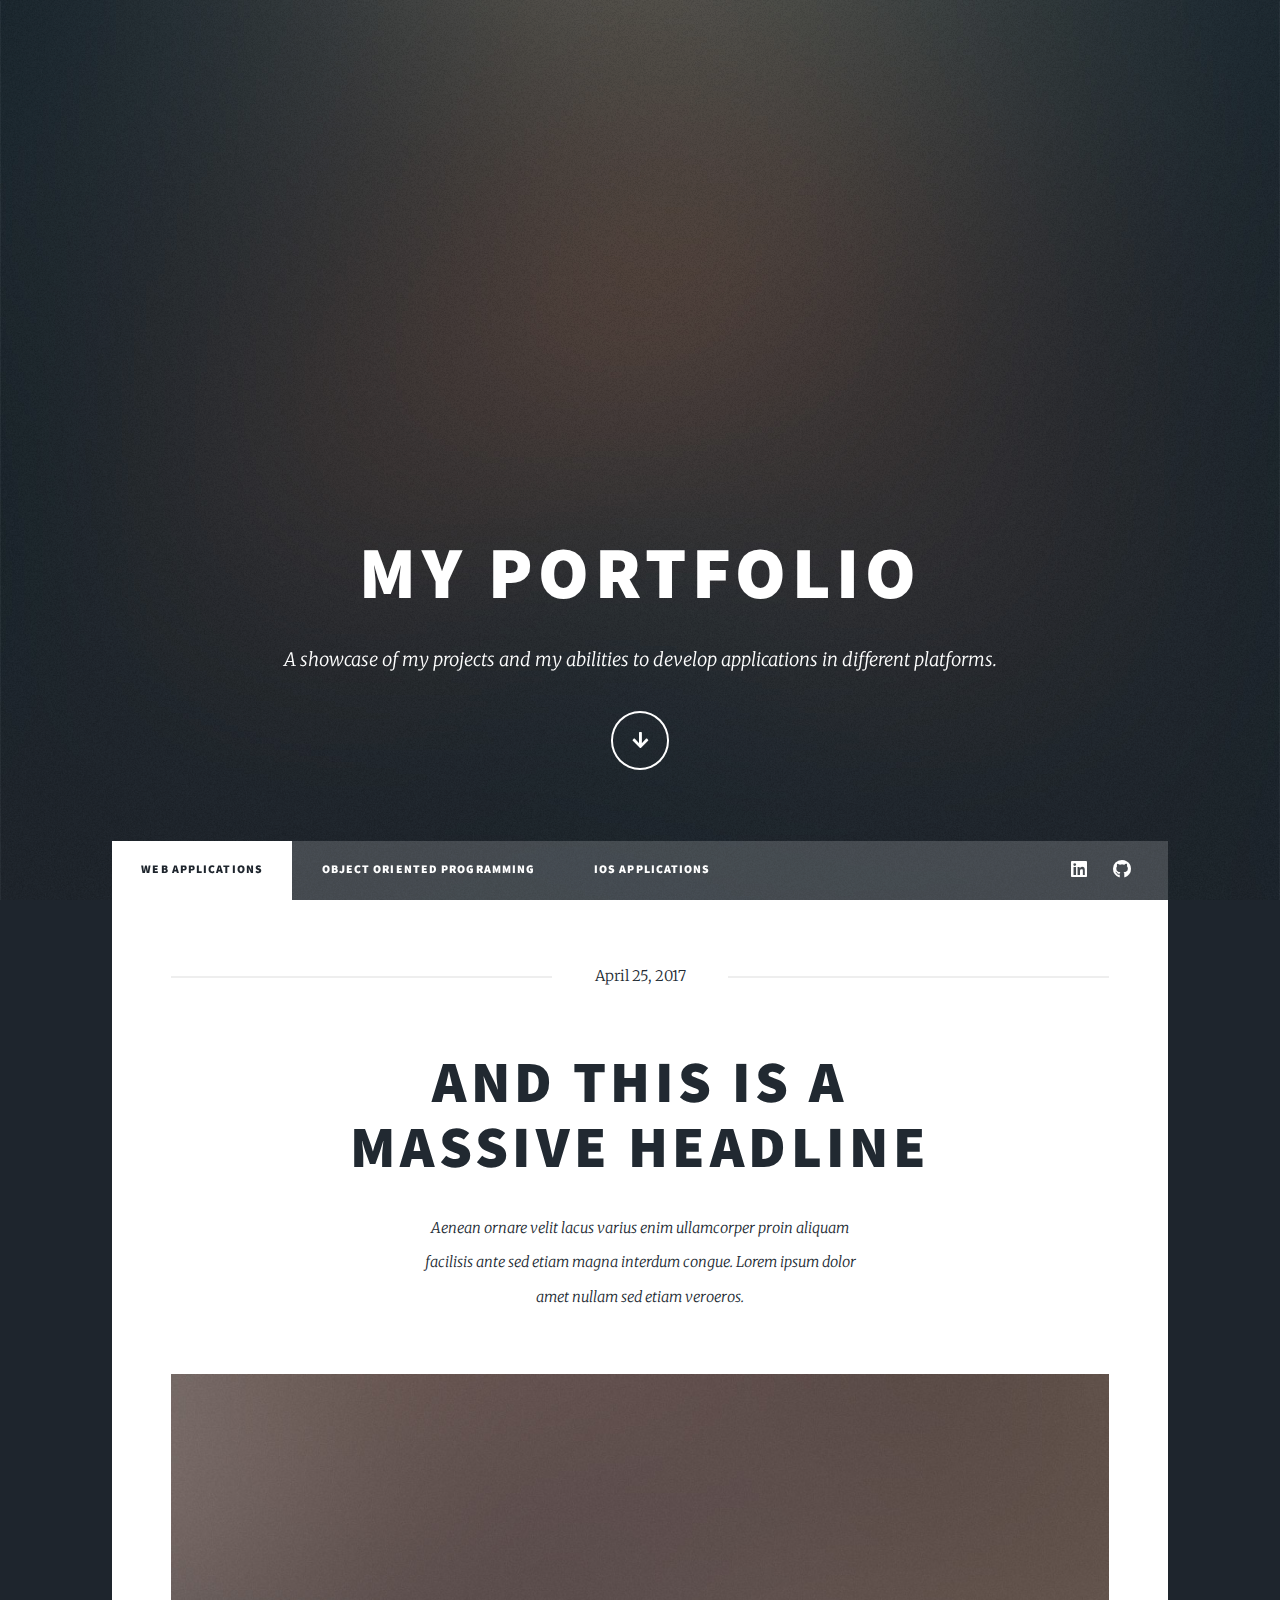
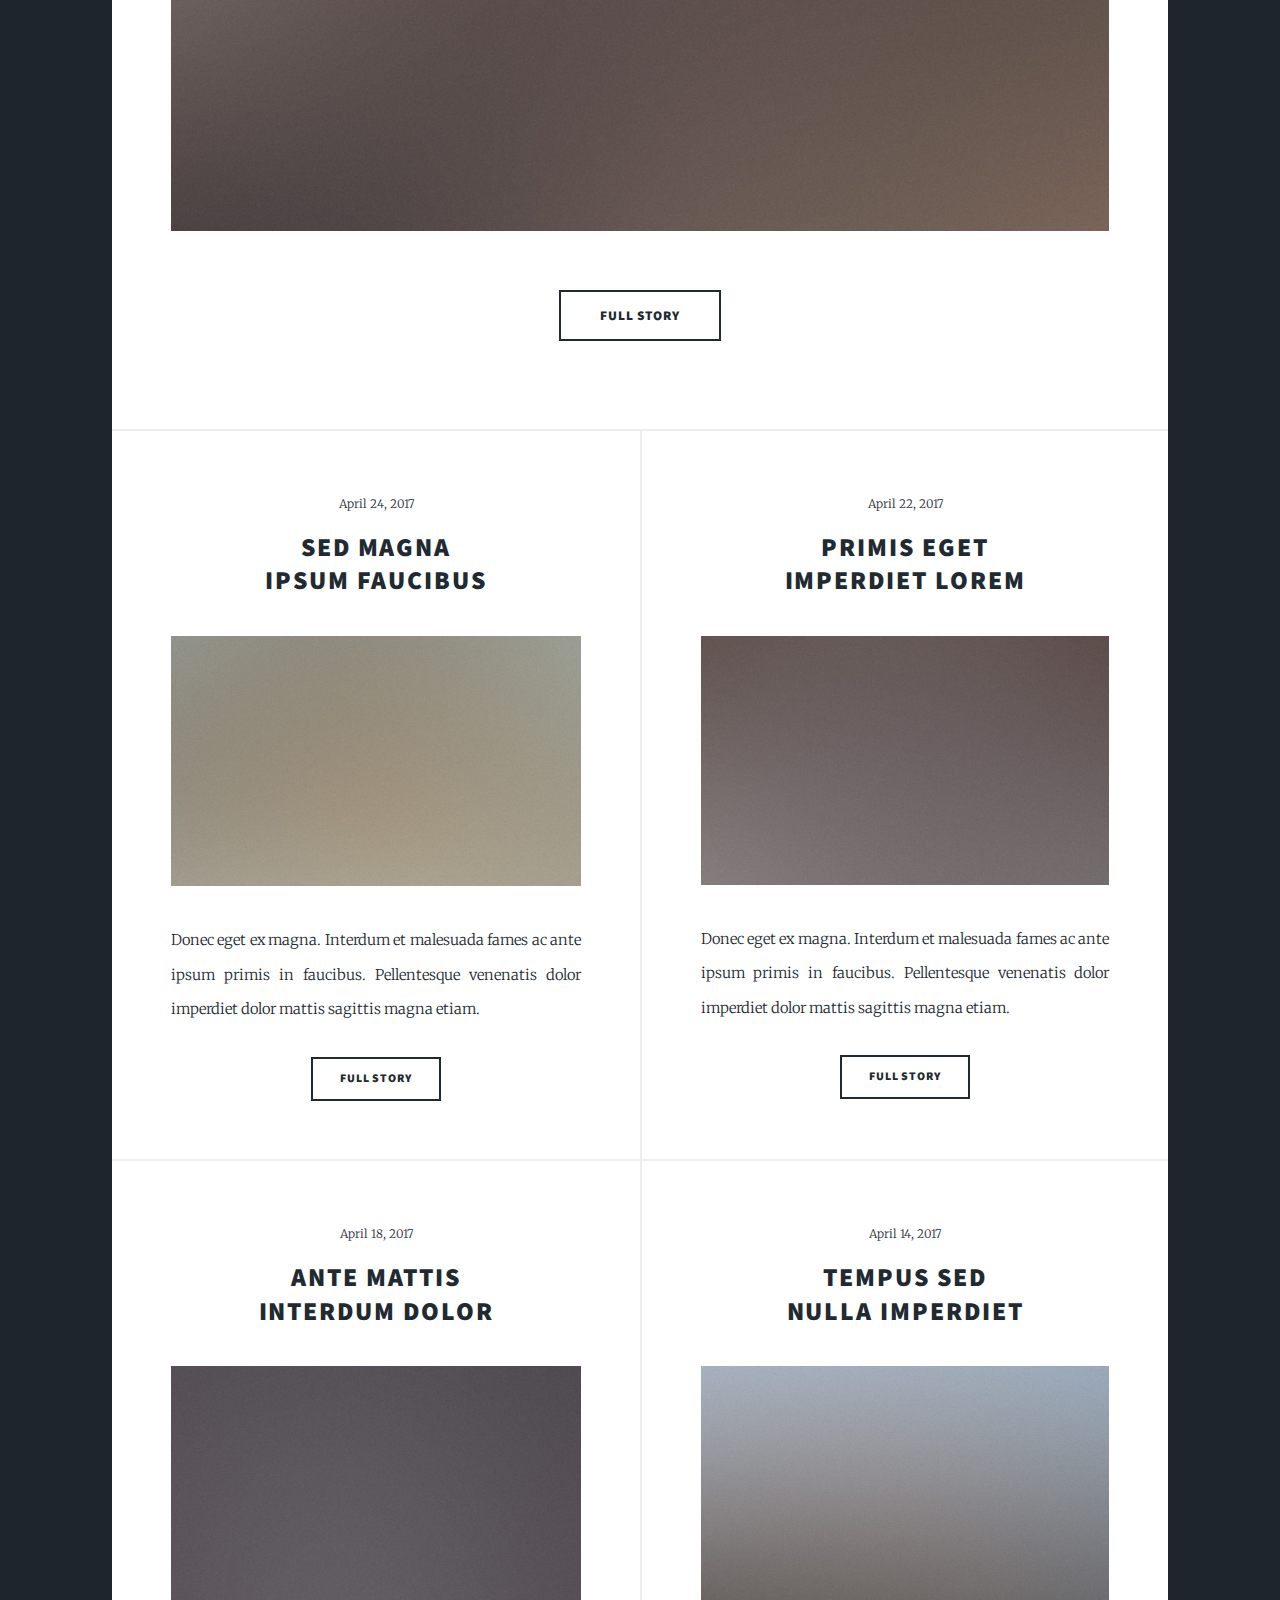
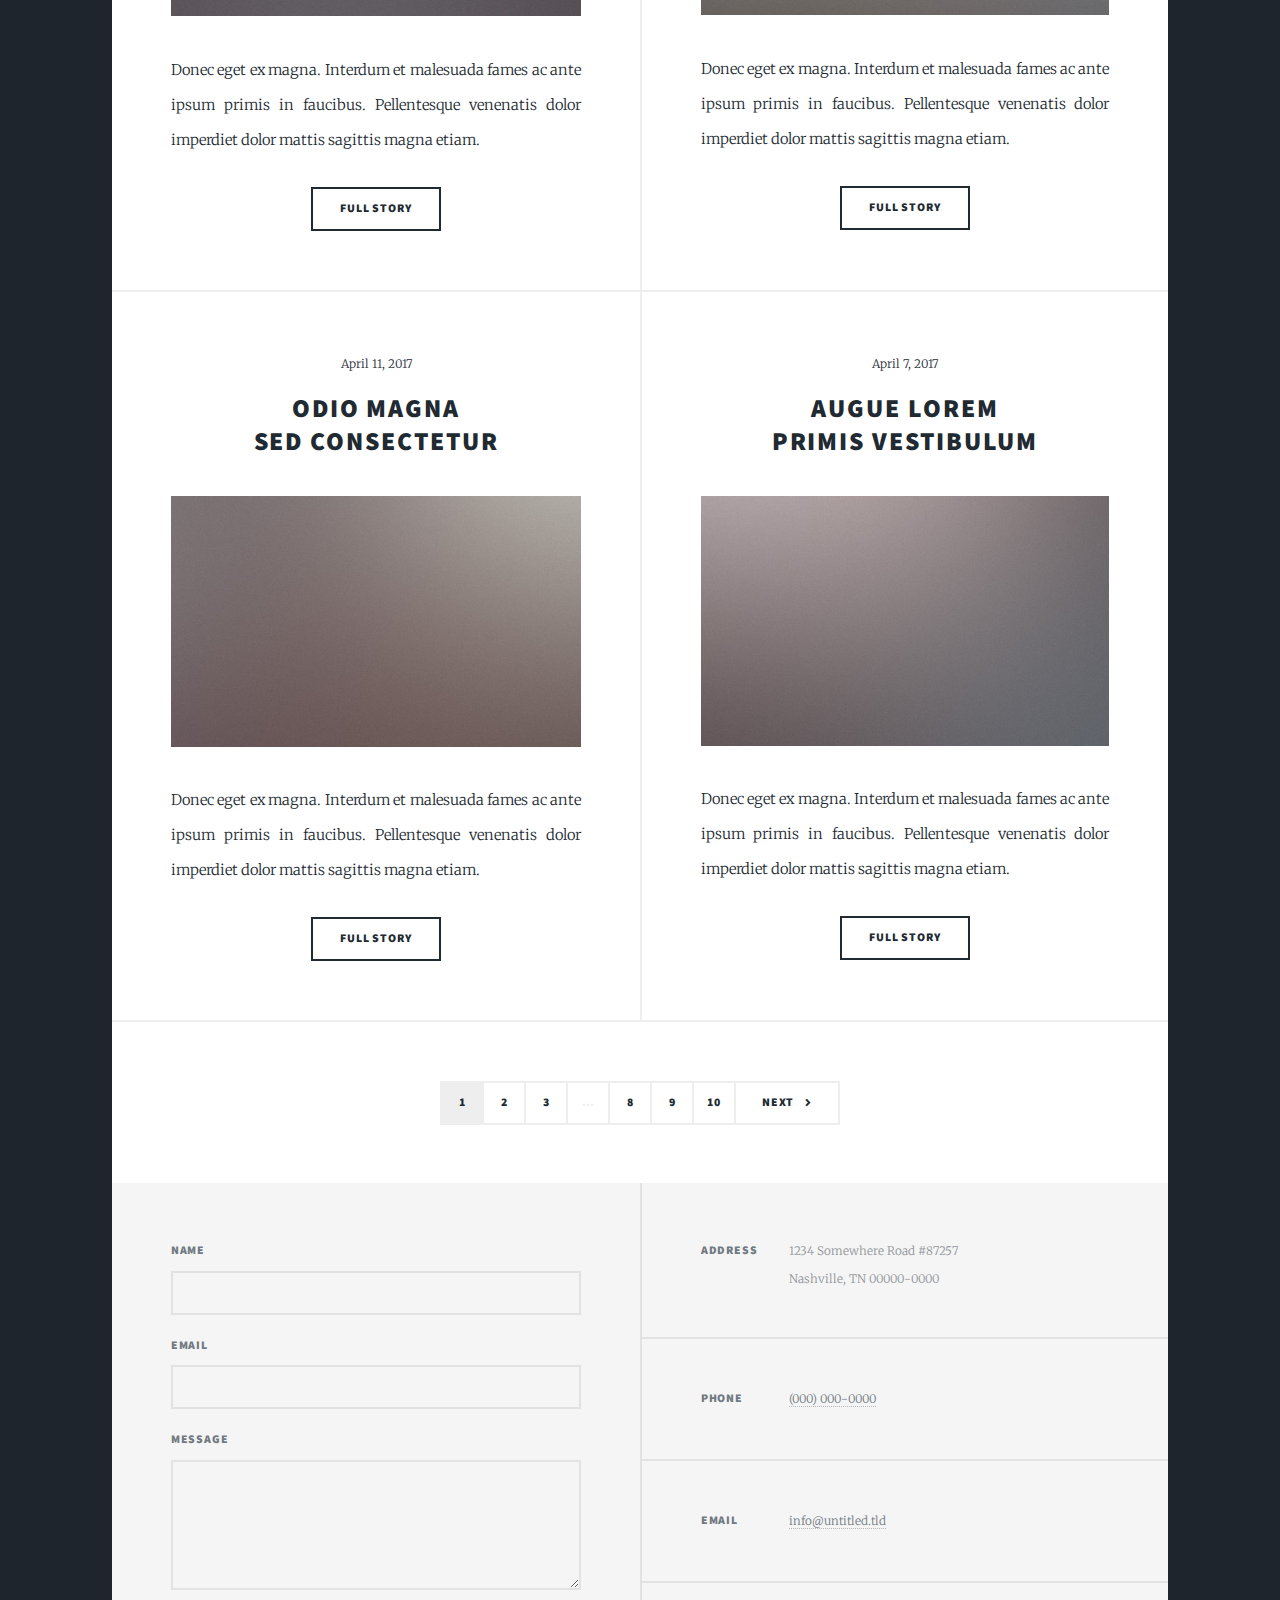
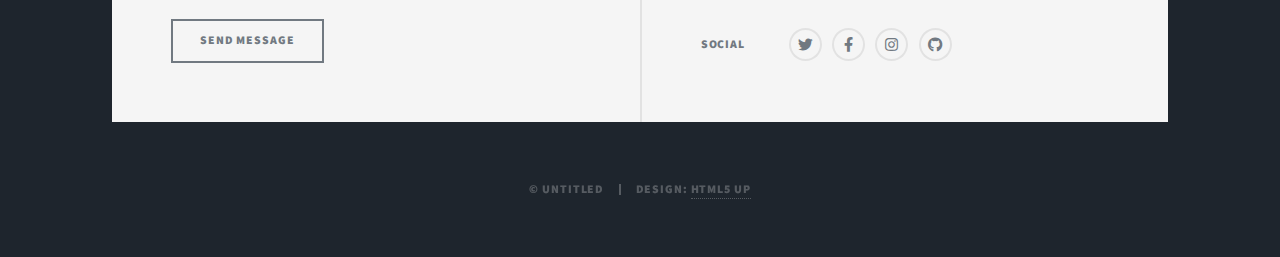
==== index.html @ e2c612bd "second commit" ====
<!DOCTYPE HTML>
<!--
	Massively by HTML5 UP
	html5up.net | @ajlkn
	Free for personal and commercial use under the CCA 3.0 license (html5up.net/license)
-->
<html>
	<head>
		<title>Aryan Khadiri</title>
		<meta charset="utf-8" />
		<meta name="viewport" content="width=device-width, initial-scale=1, user-scalable=no" />
		<link rel="stylesheet" href="assets/css/main.css" />
		<noscript><link rel="stylesheet" href="assets/css/noscript.css" /></noscript>
	</head>
	<body class="is-preload">

		<!-- Wrapper -->
			<div id="wrapper" class="fade-in">

				<!-- Intro -->
					<div id="intro">
						<h1>My Portfolio<br />
						</h1>
						<p>A showcase of my projects and my abilities to develop applications in different platforms.</p>
						<ul class="actions">
							<li><a href="#header" class="button icon solid solo fa-arrow-down scrolly">Continue</a></li>
						</ul>
					</div>

				<!-- Header -->
					<header id="header">
						<a href="index.html" class="logo">Massively</a>
					</header>

				<!-- Nav -->
					<nav id="nav">
						<ul class="links">
							<li class="active"><a href="index.html">Web Applications</a></li>
							<li><a href="generic.html">Object Oriented Programming</a></li>
							<li><a href="elements.html">IOS Applications</a></li>
						</ul>
						<ul class="icons">
							<li><a href="#" class="icon brands fa-linkedin"><span class="label">LinkedIn</span></a></li>
							<li><a href="#" class="icon brands fa-github"><span class="label">GitHub</span></a></li>
						</ul>
					</nav>

				<!-- Main -->
					<div id="main">

						<!-- Featured Post -->
							<article class="post featured">
								<header class="major">
									<span class="date">April 25, 2017</span>
									<h2><a href="#">And this is a<br />
									massive headline</a></h2>
									<p>Aenean ornare velit lacus varius enim ullamcorper proin aliquam<br />
									facilisis ante sed etiam magna interdum congue. Lorem ipsum dolor<br />
									amet nullam sed etiam veroeros.</p>
								</header>
								<a href="#" class="image main"><img src="images/pic01.jpg" alt="" /></a>
								<ul class="actions special">
									<li><a href="#" class="button large">Full Story</a></li>
								</ul>
							</article>

						<!-- Posts -->
							<section class="posts">
								<article>
									<header>
										<span class="date">April 24, 2017</span>
										<h2><a href="#">Sed magna<br />
										ipsum faucibus</a></h2>
									</header>
									<a href="#" class="image fit"><img src="images/pic02.jpg" alt="" /></a>
									<p>Donec eget ex magna. Interdum et malesuada fames ac ante ipsum primis in faucibus. Pellentesque venenatis dolor imperdiet dolor mattis sagittis magna etiam.</p>
									<ul class="actions special">
										<li><a href="#" class="button">Full Story</a></li>
									</ul>
								</article>
								<article>
									<header>
										<span class="date">April 22, 2017</span>
										<h2><a href="#">Primis eget<br />
										imperdiet lorem</a></h2>
									</header>
									<a href="#" class="image fit"><img src="images/pic03.jpg" alt="" /></a>
									<p>Donec eget ex magna. Interdum et malesuada fames ac ante ipsum primis in faucibus. Pellentesque venenatis dolor imperdiet dolor mattis sagittis magna etiam.</p>
									<ul class="actions special">
										<li><a href="#" class="button">Full Story</a></li>
									</ul>
								</article>
								<article>
									<header>
										<span class="date">April 18, 2017</span>
										<h2><a href="#">Ante mattis<br />
										interdum dolor</a></h2>
									</header>
									<a href="#" class="image fit"><img src="images/pic04.jpg" alt="" /></a>
									<p>Donec eget ex magna. Interdum et malesuada fames ac ante ipsum primis in faucibus. Pellentesque venenatis dolor imperdiet dolor mattis sagittis magna etiam.</p>
									<ul class="actions special">
										<li><a href="#" class="button">Full Story</a></li>
									</ul>
								</article>
								<article>
									<header>
										<span class="date">April 14, 2017</span>
										<h2><a href="#">Tempus sed<br />
										nulla imperdiet</a></h2>
									</header>
									<a href="#" class="image fit"><img src="images/pic05.jpg" alt="" /></a>
									<p>Donec eget ex magna. Interdum et malesuada fames ac ante ipsum primis in faucibus. Pellentesque venenatis dolor imperdiet dolor mattis sagittis magna etiam.</p>
									<ul class="actions special">
										<li><a href="#" class="button">Full Story</a></li>
									</ul>
								</article>
								<article>
									<header>
										<span class="date">April 11, 2017</span>
										<h2><a href="#">Odio magna<br />
										sed consectetur</a></h2>
									</header>
									<a href="#" class="image fit"><img src="images/pic06.jpg" alt="" /></a>
									<p>Donec eget ex magna. Interdum et malesuada fames ac ante ipsum primis in faucibus. Pellentesque venenatis dolor imperdiet dolor mattis sagittis magna etiam.</p>
									<ul class="actions special">
										<li><a href="#" class="button">Full Story</a></li>
									</ul>
								</article>
								<article>
									<header>
										<span class="date">April 7, 2017</span>
										<h2><a href="#">Augue lorem<br />
										primis vestibulum</a></h2>
									</header>
									<a href="#" class="image fit"><img src="images/pic07.jpg" alt="" /></a>
									<p>Donec eget ex magna. Interdum et malesuada fames ac ante ipsum primis in faucibus. Pellentesque venenatis dolor imperdiet dolor mattis sagittis magna etiam.</p>
									<ul class="actions special">
										<li><a href="#" class="button">Full Story</a></li>
									</ul>
								</article>
							</section>

						<!-- Footer -->
							<footer>
								<div class="pagination">
									<!--<a href="#" class="previous">Prev</a>-->
									<a href="#" class="page active">1</a>
									<a href="#" class="page">2</a>
									<a href="#" class="page">3</a>
									<span class="extra">&hellip;</span>
									<a href="#" class="page">8</a>
									<a href="#" class="page">9</a>
									<a href="#" class="page">10</a>
									<a href="#" class="next">Next</a>
								</div>
							</footer>

					</div>

				<!-- Footer -->
					<footer id="footer">
						<section>
							<form method="post" action="#">
								<div class="fields">
									<div class="field">
										<label for="name">Name</label>
										<input type="text" name="name" id="name" />
									</div>
									<div class="field">
										<label for="email">Email</label>
										<input type="text" name="email" id="email" />
									</div>
									<div class="field">
										<label for="message">Message</label>
										<textarea name="message" id="message" rows="3"></textarea>
									</div>
								</div>
								<ul class="actions">
									<li><input type="submit" value="Send Message" /></li>
								</ul>
							</form>
						</section>
						<section class="split contact">
							<section class="alt">
								<h3>Address</h3>
								<p>1234 Somewhere Road #87257<br />
								Nashville, TN 00000-0000</p>
							</section>
							<section>
								<h3>Phone</h3>
								<p><a href="#">(000) 000-0000</a></p>
							</section>
							<section>
								<h3>Email</h3>
								<p><a href="#">info@untitled.tld</a></p>
							</section>
							<section>
								<h3>Social</h3>
								<ul class="icons alt">
									<li><a href="#" class="icon brands alt fa-twitter"><span class="label">Twitter</span></a></li>
									<li><a href="#" class="icon brands alt fa-facebook-f"><span class="label">Facebook</span></a></li>
									<li><a href="#" class="icon brands alt fa-instagram"><span class="label">Instagram</span></a></li>
									<li><a href="#" class="icon brands alt fa-github"><span class="label">GitHub</span></a></li>
								</ul>
							</section>
						</section>
					</footer>

				<!-- Copyright -->
					<div id="copyright">
						<ul><li>&copy; Untitled</li><li>Design: <a href="https://html5up.net">HTML5 UP</a></li></ul>
					</div>

			</div>

		<!-- Scripts -->
			<script src="assets/js/jquery.min.js"></script>
			<script src="assets/js/jquery.scrollex.min.js"></script>
			<script src="assets/js/jquery.scrolly.min.js"></script>
			<script src="assets/js/browser.min.js"></script>
			<script src="assets/js/breakpoints.min.js"></script>
			<script src="assets/js/util.js"></script>
			<script src="assets/js/main.js"></script>

	</body>
</html>
---- assets/css/main.css ----
@import url(fontawesome-all.min.css);
@import url("https://fonts.googleapis.com/css?family=Merriweather:300,700,300italic,700italic|Source+Sans+Pro:900");

/*
	Massively by HTML5 UP
	html5up.net | @ajlkn
	Free for personal and commercial use under the CCA 3.0 license (html5up.net/license)
*/

html, body, div, span, applet, object,
iframe, h1, h2, h3, h4, h5, h6, p, blockquote,
pre, a, abbr, acronym, address, big, cite,
code, del, dfn, em, img, ins, kbd, q, s, samp,
small, strike, strong, sub, sup, tt, var, b,
u, i, center, dl, dt, dd, ol, ul, li, fieldset,
form, label, legend, table, caption, tbody,
tfoot, thead, tr, th, td, article, aside,
canvas, details, embed, figure, figcaption,
footer, header, hgroup, menu, nav, output, ruby,
section, summary, time, mark, audio, video {
	margin: 0;
	padding: 0;
	border: 0;
	font-size: 100%;
	font: inherit;
	vertical-align: baseline;}

article, aside, details, figcaption, figure,
footer, header, hgroup, menu, nav, section {
	display: block;}

body {
	line-height: 1;
}

ol, ul {
	list-style: none;
}

blockquote, q {
	quotes: none;
}

	blockquote:before, blockquote:after, q:before, q:after {
		content: '';
		content: none;
	}

table {
	border-collapse: collapse;
	border-spacing: 0;
}

body {
	-webkit-text-size-adjust: none;
}

mark {
	background-color: transparent;
	color: inherit;
}

input::-moz-focus-inner {
	border: 0;
	padding: 0;
}

input, select, textarea {
	-moz-appearance: none;
	-webkit-appearance: none;
	-ms-appearance: none;
	appearance: none;
}

/* Basic */

	@-ms-viewport {
		width: device-width;
	}

	body {
		-ms-overflow-style: scrollbar;
	}

	@media screen and (max-width: 480px) {

		html, body {
			min-width: 320px;
		}

	}

	html {
		box-sizing: border-box;
	}

	*, *:before, *:after {
		box-sizing: inherit;
	}

	body {
		background-color: #1e252d;
	}

		body.is-preload *, body.is-preload *:before, body.is-preload *:after {
			-moz-animation: none !important;
			-webkit-animation: none !important;
			-ms-animation: none !important;
			animation: none !important;
			-moz-transition: none !important;
			-webkit-transition: none !important;
			-ms-transition: none !important;
			transition: none !important;
		}

/* Type */

	html {
		font-size: 16pt;
	}

		@media screen and (max-width: 1680px) {

			html {
				font-size: 12pt;
			}

		}

		@media screen and (max-width: 1280px) {

			html {
				font-size: 11pt;
			}

		}

		@media screen and (max-width: 360px) {

			html {
				font-size: 10pt;
			}

		}

	body {
		color: #212931;
	}

	body, input, select, textarea {
		font-family: "Merriweather", Georgia, serif;
		font-weight: 300;
		font-size: 1rem;
		line-height: 2.375;
	}

	a {
		-moz-transition: color 0.2s ease-in-out, background-color 0.2s ease-in-out, border-color 0.2s ease-in-out, box-shadow 0.2s ease-in-out;
		-webkit-transition: color 0.2s ease-in-out, background-color 0.2s ease-in-out, border-color 0.2s ease-in-out, box-shadow 0.2s ease-in-out;
		-ms-transition: color 0.2s ease-in-out, background-color 0.2s ease-in-out, border-color 0.2s ease-in-out, box-shadow 0.2s ease-in-out;
		transition: color 0.2s ease-in-out, background-color 0.2s ease-in-out, border-color 0.2s ease-in-out, box-shadow 0.2s ease-in-out;
		border-bottom: dotted 1px;
		text-decoration: none;
	}

		a:hover {
			border-bottom-color: transparent;
		}

	strong, b {
		font-weight: 600;
	}

	em, i {
		font-style: italic;
	}

	p {
		text-align: justify;
		margin: 0 0 2rem 0;
	}

	h1, h2, h3, h4, h5, h6 {
		font-family: "Source Sans Pro", Helvetica, sans-serif;
		font-weight: 900;
		line-height: 1.5;
		letter-spacing: 0.075em;
		text-transform: uppercase;
		margin: 0 0 1rem 0;
	}

		h1 a, h2 a, h3 a, h4 a, h5 a, h6 a {
			border-bottom: 0;
			color: inherit;
			text-decoration: none;
		}

	h1 {
		font-size: 4rem;
		line-height: 1.1;
		margin: 0 0 2rem 0;
	}

	h2 {
		font-size: 1.75rem;
		line-height: 1.3;
		margin: 0 0 1.5rem 0;
	}

	h3 {
		font-size: 1.25rem;
		margin: 0 0 1.5rem 0;
	}

	h4 {
		font-size: 1rem;
	}

	h5 {
		font-size: 0.9rem;
	}

	h6 {
		font-size: 0.8rem;
	}

	sub {
		font-size: 0.8rem;
		position: relative;
		top: 0.5rem;
	}

	sup {
		font-size: 0.8rem;
		position: relative;
		top: -0.5rem;
	}

	blockquote {
		border-left: solid 4px;
		font-style: italic;
		margin: 0 0 2rem 0;
		padding: 0.5rem 0 0.5rem 2rem;
	}

	code {
		border: solid 2px;
		font-family: "Courier New", monospace;
		font-size: 0.9rem;
		margin: 0 0.25rem;
		padding: 0.25rem 0.65rem;
	}

	pre {
		-webkit-overflow-scrolling: touch;
		font-family: "Courier New", monospace;
		font-size: 0.9rem;
		margin: 0 0 2rem 0;
	}

		pre code {
			display: block;
			line-height: 1.75;
			padding: 1rem 1.5rem;
			overflow-x: auto;
		}

	hr {
		border: 0;
		border-bottom: solid 2px;
		margin: 3rem 0;
	}

		hr.major {
			margin: 5rem 0;
		}

	.align-left {
		text-align: left;
	}

	.align-center {
		text-align: center;
	}

	.align-right {
		text-align: right;
	}

	input, select, textarea {
		color: #212931;
	}

	a {
		color: #212931;
		border-bottom-color: rgba(33, 41, 49, 0.5);
	}

		a:hover {
			border-bottom-color: transparent;
			color: #18bfef !important;
		}

	strong, b {
		color: #212931;
	}

	h1, h2, h3, h4, h5, h6 {
		color: #212931;
	}

	blockquote {
		border-left-color: #eeeeee;
	}

	code {
		background: rgba(220, 220, 220, 0.25);
		border-color: #eeeeee;
	}

	hr {
		border-bottom-color: #eeeeee;
	}

/* Row */

	.row {
		display: flex;
		flex-wrap: wrap;
		box-sizing: border-box;
		align-items: stretch;
	}

		.row > * {
			box-sizing: border-box;
		}

		.row.gtr-uniform > * > :last-child {
			margin-bottom: 0;
		}

		.row.aln-left {
			justify-content: flex-start;
		}

		.row.aln-center {
			justify-content: center;
		}

		.row.aln-right {
			justify-content: flex-end;
		}

		.row.aln-top {
			align-items: flex-start;
		}

		.row.aln-middle {
			align-items: center;
		}

		.row.aln-bottom {
			align-items: flex-end;
		}

		.row > .imp {
			order: -1;
		}

		.row > .col-1 {
			width: 8.33333%;
		}

		.row > .off-1 {
			margin-left: 8.33333%;
		}

		.row > .col-2 {
			width: 16.66667%;
		}

		.row > .off-2 {
			margin-left: 16.66667%;
		}

		.row > .col-3 {
			width: 25%;
		}

		.row > .off-3 {
			margin-left: 25%;
		}

		.row > .col-4 {
			width: 33.33333%;
		}

		.row > .off-4 {
			margin-left: 33.33333%;
		}

		.row > .col-5 {
			width: 41.66667%;
		}

		.row > .off-5 {
			margin-left: 41.66667%;
		}

		.row > .col-6 {
			width: 50%;
		}

		.row > .off-6 {
			margin-left: 50%;
		}

		.row > .col-7 {
			width: 58.33333%;
		}

		.row > .off-7 {
			margin-left: 58.33333%;
		}

		.row > .col-8 {
			width: 66.66667%;
		}

		.row > .off-8 {
			margin-left: 66.66667%;
		}

		.row > .col-9 {
			width: 75%;
		}

		.row > .off-9 {
			margin-left: 75%;
		}

		.row > .col-10 {
			width: 83.33333%;
		}

		.row > .off-10 {
			margin-left: 83.33333%;
		}

		.row > .col-11 {
			width: 91.66667%;
		}

		.row > .off-11 {
			margin-left: 91.66667%;
		}

		.row > .col-12 {
			width: 100%;
		}

		.row > .off-12 {
			margin-left: 100%;
		}

		.row.gtr-0 {
			margin-top: 0;
			margin-left: 0rem;
		}

			.row.gtr-0 > * {
				padding: 0 0 0 0rem;
			}

			.row.gtr-0.gtr-uniform {
				margin-top: 0rem;
			}

				.row.gtr-0.gtr-uniform > * {
					padding-top: 0rem;
				}

		.row.gtr-25 {
			margin-top: 0;
			margin-left: -0.375rem;
		}

			.row.gtr-25 > * {
				padding: 0 0 0 0.375rem;
			}

			.row.gtr-25.gtr-uniform {
				margin-top: -0.375rem;
			}

				.row.gtr-25.gtr-uniform > * {
					padding-top: 0.375rem;
				}

		.row.gtr-50 {
			margin-top: 0;
			margin-left: -0.75rem;
		}

			.row.gtr-50 > * {
				padding: 0 0 0 0.75rem;
			}

			.row.gtr-50.gtr-uniform {
				margin-top: -0.75rem;
			}

				.row.gtr-50.gtr-uniform > * {
					padding-top: 0.75rem;
				}

		.row {
			margin-top: 0;
			margin-left: -1.5rem;
		}

			.row > * {
				padding: 0 0 0 1.5rem;
			}

			.row.gtr-uniform {
				margin-top: -1.5rem;
			}

				.row.gtr-uniform > * {
					padding-top: 1.5rem;
				}

		.row.gtr-150 {
			margin-top: 0;
			margin-left: -2.25rem;
		}

			.row.gtr-150 > * {
				padding: 0 0 0 2.25rem;
			}

			.row.gtr-150.gtr-uniform {
				margin-top: -2.25rem;
			}

				.row.gtr-150.gtr-uniform > * {
					padding-top: 2.25rem;
				}

		.row.gtr-200 {
			margin-top: 0;
			margin-left: -3rem;
		}

			.row.gtr-200 > * {
				padding: 0 0 0 3rem;
			}

			.row.gtr-200.gtr-uniform {
				margin-top: -3rem;
			}

				.row.gtr-200.gtr-uniform > * {
					padding-top: 3rem;
				}

		@media screen and (max-width: 1680px) {

			.row {
				display: flex;
				flex-wrap: wrap;
				box-sizing: border-box;
				align-items: stretch;
			}

				.row > * {
					box-sizing: border-box;
				}

				.row.gtr-uniform > * > :last-child {
					margin-bottom: 0;
				}

				.row.aln-left {
					justify-content: flex-start;
				}

				.row.aln-center {
					justify-content: center;
				}

				.row.aln-right {
					justify-content: flex-end;
				}

				.row.aln-top {
					align-items: flex-start;
				}

				.row.aln-middle {
					align-items: center;
				}

				.row.aln-bottom {
					align-items: flex-end;
				}

				.row > .imp-xlarge {
					order: -1;
				}

				.row > .col-1-xlarge {
					width: 8.33333%;
				}

				.row > .off-1-xlarge {
					margin-left: 8.33333%;
				}

				.row > .col-2-xlarge {
					width: 16.66667%;
				}

				.row > .off-2-xlarge {
					margin-left: 16.66667%;
				}

				.row > .col-3-xlarge {
					width: 25%;
				}

				.row > .off-3-xlarge {
					margin-left: 25%;
				}

				.row > .col-4-xlarge {
					width: 33.33333%;
				}

				.row > .off-4-xlarge {
					margin-left: 33.33333%;
				}

				.row > .col-5-xlarge {
					width: 41.66667%;
				}

				.row > .off-5-xlarge {
					margin-left: 41.66667%;
				}

				.row > .col-6-xlarge {
					width: 50%;
				}

				.row > .off-6-xlarge {
					margin-left: 50%;
				}

				.row > .col-7-xlarge {
					width: 58.33333%;
				}

				.row > .off-7-xlarge {
					margin-left: 58.33333%;
				}

				.row > .col-8-xlarge {
					width: 66.66667%;
				}

				.row > .off-8-xlarge {
					margin-left: 66.66667%;
				}

				.row > .col-9-xlarge {
					width: 75%;
				}

				.row > .off-9-xlarge {
					margin-left: 75%;
				}

				.row > .col-10-xlarge {
					width: 83.33333%;
				}

				.row > .off-10-xlarge {
					margin-left: 83.33333%;
				}

				.row > .col-11-xlarge {
					width: 91.66667%;
				}

				.row > .off-11-xlarge {
					margin-left: 91.66667%;
				}

				.row > .col-12-xlarge {
					width: 100%;
				}

				.row > .off-12-xlarge {
					margin-left: 100%;
				}

				.row.gtr-0 {
					margin-top: 0;
					margin-left: 0rem;
				}

					.row.gtr-0 > * {
						padding: 0 0 0 0rem;
					}

					.row.gtr-0.gtr-uniform {
						margin-top: 0rem;
					}

						.row.gtr-0.gtr-uniform > * {
							padding-top: 0rem;
						}

				.row.gtr-25 {
					margin-top: 0;
					margin-left: -0.375rem;
				}

					.row.gtr-25 > * {
						padding: 0 0 0 0.375rem;
					}

					.row.gtr-25.gtr-uniform {
						margin-top: -0.375rem;
					}

						.row.gtr-25.gtr-uniform > * {
							padding-top: 0.375rem;
						}

				.row.gtr-50 {
					margin-top: 0;
					margin-left: -0.75rem;
				}

					.row.gtr-50 > * {
						padding: 0 0 0 0.75rem;
					}

					.row.gtr-50.gtr-uniform {
						margin-top: -0.75rem;
					}

						.row.gtr-50.gtr-uniform > * {
							padding-top: 0.75rem;
						}

				.row {
					margin-top: 0;
					margin-left: -1.5rem;
				}

					.row > * {
						padding: 0 0 0 1.5rem;
					}

					.row.gtr-uniform {
						margin-top: -1.5rem;
					}

						.row.gtr-uniform > * {
							padding-top: 1.5rem;
						}

				.row.gtr-150 {
					margin-top: 0;
					margin-left: -2.25rem;
				}

					.row.gtr-150 > * {
						padding: 0 0 0 2.25rem;
					}

					.row.gtr-150.gtr-uniform {
						margin-top: -2.25rem;
					}

						.row.gtr-150.gtr-uniform > * {
							padding-top: 2.25rem;
						}

				.row.gtr-200 {
					margin-top: 0;
					margin-left: -3rem;
				}

					.row.gtr-200 > * {
						padding: 0 0 0 3rem;
					}

					.row.gtr-200.gtr-uniform {
						margin-top: -3rem;
					}

						.row.gtr-200.gtr-uniform > * {
							padding-top: 3rem;
						}

		}

		@media screen and (max-width: 1280px) {

			.row {
				display: flex;
				flex-wrap: wrap;
				box-sizing: border-box;
				align-items: stretch;
			}

				.row > * {
					box-sizing: border-box;
				}

				.row.gtr-uniform > * > :last-child {
					margin-bottom: 0;
				}

				.row.aln-left {
					justify-content: flex-start;
				}

				.row.aln-center {
					justify-content: center;
				}

				.row.aln-right {
					justify-content: flex-end;
				}

				.row.aln-top {
					align-items: flex-start;
				}

				.row.aln-middle {
					align-items: center;
				}

				.row.aln-bottom {
					align-items: flex-end;
				}

				.row > .imp-large {
					order: -1;
				}

				.row > .col-1-large {
					width: 8.33333%;
				}

				.row > .off-1-large {
					margin-left: 8.33333%;
				}

				.row > .col-2-large {
					width: 16.66667%;
				}

				.row > .off-2-large {
					margin-left: 16.66667%;
				}

				.row > .col-3-large {
					width: 25%;
				}

				.row > .off-3-large {
					margin-left: 25%;
				}

				.row > .col-4-large {
					width: 33.33333%;
				}

				.row > .off-4-large {
					margin-left: 33.33333%;
				}

				.row > .col-5-large {
					width: 41.66667%;
				}

				.row > .off-5-large {
					margin-left: 41.66667%;
				}

				.row > .col-6-large {
					width: 50%;
				}

				.row > .off-6-large {
					margin-left: 50%;
				}

				.row > .col-7-large {
					width: 58.33333%;
				}

				.row > .off-7-large {
					margin-left: 58.33333%;
				}

				.row > .col-8-large {
					width: 66.66667%;
				}

				.row > .off-8-large {
					margin-left: 66.66667%;
				}

				.row > .col-9-large {
					width: 75%;
				}

				.row > .off-9-large {
					margin-left: 75%;
				}

				.row > .col-10-large {
					width: 83.33333%;
				}

				.row > .off-10-large {
					margin-left: 83.33333%;
				}

				.row > .col-11-large {
					width: 91.66667%;
				}

				.row > .off-11-large {
					margin-left: 91.66667%;
				}

				.row > .col-12-large {
					width: 100%;
				}

				.row > .off-12-large {
					margin-left: 100%;
				}

				.row.gtr-0 {
					margin-top: 0;
					margin-left: 0rem;
				}

					.row.gtr-0 > * {
						padding: 0 0 0 0rem;
					}

					.row.gtr-0.gtr-uniform {
						margin-top: 0rem;
					}

						.row.gtr-0.gtr-uniform > * {
							padding-top: 0rem;
						}

				.row.gtr-25 {
					margin-top: 0;
					margin-left: -0.375rem;
				}

					.row.gtr-25 > * {
						padding: 0 0 0 0.375rem;
					}

					.row.gtr-25.gtr-uniform {
						margin-top: -0.375rem;
					}

						.row.gtr-25.gtr-uniform > * {
							padding-top: 0.375rem;
						}

				.row.gtr-50 {
					margin-top: 0;
					margin-left: -0.75rem;
				}

					.row.gtr-50 > * {
						padding: 0 0 0 0.75rem;
					}

					.row.gtr-50.gtr-uniform {
						margin-top: -0.75rem;
					}

						.row.gtr-50.gtr-uniform > * {
							padding-top: 0.75rem;
						}

				.row {
					margin-top: 0;
					margin-left: -1.5rem;
				}

					.row > * {
						padding: 0 0 0 1.5rem;
					}

					.row.gtr-uniform {
						margin-top: -1.5rem;
					}

						.row.gtr-uniform > * {
							padding-top: 1.5rem;
						}

				.row.gtr-150 {
					margin-top: 0;
					margin-left: -2.25rem;
				}

					.row.gtr-150 > * {
						padding: 0 0 0 2.25rem;
					}

					.row.gtr-150.gtr-uniform {
						margin-top: -2.25rem;
					}

						.row.gtr-150.gtr-uniform > * {
							padding-top: 2.25rem;
						}

				.row.gtr-200 {
					margin-top: 0;
					margin-left: -3rem;
				}

					.row.gtr-200 > * {
						padding: 0 0 0 3rem;
					}

					.row.gtr-200.gtr-uniform {
						margin-top: -3rem;
					}

						.row.gtr-200.gtr-uniform > * {
							padding-top: 3rem;
						}

		}

		@media screen and (max-width: 980px) {

			.row {
				display: flex;
				flex-wrap: wrap;
				box-sizing: border-box;
				align-items: stretch;
			}

				.row > * {
					box-sizing: border-box;
				}

				.row.gtr-uniform > * > :last-child {
					margin-bottom: 0;
				}

				.row.aln-left {
					justify-content: flex-start;
				}

				.row.aln-center {
					justify-content: center;
				}

				.row.aln-right {
					justify-content: flex-end;
				}

				.row.aln-top {
					align-items: flex-start;
				}

				.row.aln-middle {
					align-items: center;
				}

				.row.aln-bottom {
					align-items: flex-end;
				}

				.row > .imp-medium {
					order: -1;
				}

				.row > .col-1-medium {
					width: 8.33333%;
				}

				.row > .off-1-medium {
					margin-left: 8.33333%;
				}

				.row > .col-2-medium {
					width: 16.66667%;
				}

				.row > .off-2-medium {
					margin-left: 16.66667%;
				}

				.row > .col-3-medium {
					width: 25%;
				}

				.row > .off-3-medium {
					margin-left: 25%;
				}

				.row > .col-4-medium {
					width: 33.33333%;
				}

				.row > .off-4-medium {
					margin-left: 33.33333%;
				}

				.row > .col-5-medium {
					width: 41.66667%;
				}

				.row > .off-5-medium {
					margin-left: 41.66667%;
				}

				.row > .col-6-medium {
					width: 50%;
				}

				.row > .off-6-medium {
					margin-left: 50%;
				}

				.row > .col-7-medium {
					width: 58.33333%;
				}

				.row > .off-7-medium {
					margin-left: 58.33333%;
				}

				.row > .col-8-medium {
					width: 66.66667%;
				}

				.row > .off-8-medium {
					margin-left: 66.66667%;
				}

				.row > .col-9-medium {
					width: 75%;
				}

				.row > .off-9-medium {
					margin-left: 75%;
				}

				.row > .col-10-medium {
					width: 83.33333%;
				}

				.row > .off-10-medium {
					margin-left: 83.33333%;
				}

				.row > .col-11-medium {
					width: 91.66667%;
				}

				.row > .off-11-medium {
					margin-left: 91.66667%;
				}

				.row > .col-12-medium {
					width: 100%;
				}

				.row > .off-12-medium {
					margin-left: 100%;
				}

				.row.gtr-0 {
					margin-top: 0;
					margin-left: 0rem;
				}

					.row.gtr-0 > * {
						padding: 0 0 0 0rem;
					}

					.row.gtr-0.gtr-uniform {
						margin-top: 0rem;
					}

						.row.gtr-0.gtr-uniform > * {
							padding-top: 0rem;
						}

				.row.gtr-25 {
					margin-top: 0;
					margin-left: -0.375rem;
				}

					.row.gtr-25 > * {
						padding: 0 0 0 0.375rem;
					}

					.row.gtr-25.gtr-uniform {
						margin-top: -0.375rem;
					}

						.row.gtr-25.gtr-uniform > * {
							padding-top: 0.375rem;
						}

				.row.gtr-50 {
					margin-top: 0;
					margin-left: -0.75rem;
				}

					.row.gtr-50 > * {
						padding: 0 0 0 0.75rem;
					}

					.row.gtr-50.gtr-uniform {
						margin-top: -0.75rem;
					}

						.row.gtr-50.gtr-uniform > * {
							padding-top: 0.75rem;
						}

				.row {
					margin-top: 0;
					margin-left: -1.5rem;
				}

					.row > * {
						padding: 0 0 0 1.5rem;
					}

					.row.gtr-uniform {
						margin-top: -1.5rem;
					}

						.row.gtr-uniform > * {
							padding-top: 1.5rem;
						}

				.row.gtr-150 {
					margin-top: 0;
					margin-left: -2.25rem;
				}

					.row.gtr-150 > * {
						padding: 0 0 0 2.25rem;
					}

					.row.gtr-150.gtr-uniform {
						margin-top: -2.25rem;
					}

						.row.gtr-150.gtr-uniform > * {
							padding-top: 2.25rem;
						}

				.row.gtr-200 {
					margin-top: 0;
					margin-left: -3rem;
				}

					.row.gtr-200 > * {
						padding: 0 0 0 3rem;
					}

					.row.gtr-200.gtr-uniform {
						margin-top: -3rem;
					}

						.row.gtr-200.gtr-uniform > * {
							padding-top: 3rem;
						}

		}

		@media screen and (max-width: 736px) {

			.row {
				display: flex;
				flex-wrap: wrap;
				box-sizing: border-box;
				align-items: stretch;
			}

				.row > * {
					box-sizing: border-box;
				}

				.row.gtr-uniform > * > :last-child {
					margin-bottom: 0;
				}

				.row.aln-left {
					justify-content: flex-start;
				}

				.row.aln-center {
					justify-content: center;
				}

				.row.aln-right {
					justify-content: flex-end;
				}

				.row.aln-top {
					align-items: flex-start;
				}

				.row.aln-middle {
					align-items: center;
				}

				.row.aln-bottom {
					align-items: flex-end;
				}

				.row > .imp-small {
					order: -1;
				}

				.row > .col-1-small {
					width: 8.33333%;
				}

				.row > .off-1-small {
					margin-left: 8.33333%;
				}

				.row > .col-2-small {
					width: 16.66667%;
				}

				.row > .off-2-small {
					margin-left: 16.66667%;
				}

				.row > .col-3-small {
					width: 25%;
				}

				.row > .off-3-small {
					margin-left: 25%;
				}

				.row > .col-4-small {
					width: 33.33333%;
				}

				.row > .off-4-small {
					margin-left: 33.33333%;
				}

				.row > .col-5-small {
					width: 41.66667%;
				}

				.row > .off-5-small {
					margin-left: 41.66667%;
				}

				.row > .col-6-small {
					width: 50%;
				}

				.row > .off-6-small {
					margin-left: 50%;
				}

				.row > .col-7-small {
					width: 58.33333%;
				}

				.row > .off-7-small {
					margin-left: 58.33333%;
				}

				.row > .col-8-small {
					width: 66.66667%;
				}

				.row > .off-8-small {
					margin-left: 66.66667%;
				}

				.row > .col-9-small {
					width: 75%;
				}

				.row > .off-9-small {
					margin-left: 75%;
				}

				.row > .col-10-small {
					width: 83.33333%;
				}

				.row > .off-10-small {
					margin-left: 83.33333%;
				}

				.row > .col-11-small {
					width: 91.66667%;
				}

				.row > .off-11-small {
					margin-left: 91.66667%;
				}

				.row > .col-12-small {
					width: 100%;
				}

				.row > .off-12-small {
					margin-left: 100%;
				}

				.row.gtr-0 {
					margin-top: 0;
					margin-left: 0rem;
				}

					.row.gtr-0 > * {
						padding: 0 0 0 0rem;
					}

					.row.gtr-0.gtr-uniform {
						margin-top: 0rem;
					}

						.row.gtr-0.gtr-uniform > * {
							padding-top: 0rem;
						}

				.row.gtr-25 {
					margin-top: 0;
					margin-left: -0.375rem;
				}

					.row.gtr-25 > * {
						padding: 0 0 0 0.375rem;
					}

					.row.gtr-25.gtr-uniform {
						margin-top: -0.375rem;
					}

						.row.gtr-25.gtr-uniform > * {
							padding-top: 0.375rem;
						}

				.row.gtr-50 {
					margin-top: 0;
					margin-left: -0.75rem;
				}

					.row.gtr-50 > * {
						padding: 0 0 0 0.75rem;
					}

					.row.gtr-50.gtr-uniform {
						margin-top: -0.75rem;
					}

						.row.gtr-50.gtr-uniform > * {
							padding-top: 0.75rem;
						}

				.row {
					margin-top: 0;
					margin-left: -1.5rem;
				}

					.row > * {
						padding: 0 0 0 1.5rem;
					}

					.row.gtr-uniform {
						margin-top: -1.5rem;
					}

						.row.gtr-uniform > * {
							padding-top: 1.5rem;
						}

				.row.gtr-150 {
					margin-top: 0;
					margin-left: -2.25rem;
				}

					.row.gtr-150 > * {
						padding: 0 0 0 2.25rem;
					}

					.row.gtr-150.gtr-uniform {
						margin-top: -2.25rem;
					}

						.row.gtr-150.gtr-uniform > * {
							padding-top: 2.25rem;
						}

				.row.gtr-200 {
					margin-top: 0;
					margin-left: -3rem;
				}

					.row.gtr-200 > * {
						padding: 0 0 0 3rem;
					}

					.row.gtr-200.gtr-uniform {
						margin-top: -3rem;
					}

						.row.gtr-200.gtr-uniform > * {
							padding-top: 3rem;
						}

		}

		@media screen and (max-width: 480px) {

			.row {
				display: flex;
				flex-wrap: wrap;
				box-sizing: border-box;
				align-items: stretch;
			}

				.row > * {
					box-sizing: border-box;
				}

				.row.gtr-uniform > * > :last-child {
					margin-bottom: 0;
				}

				.row.aln-left {
					justify-content: flex-start;
				}

				.row.aln-center {
					justify-content: center;
				}

				.row.aln-right {
					justify-content: flex-end;
				}

				.row.aln-top {
					align-items: flex-start;
				}

				.row.aln-middle {
					align-items: center;
				}

				.row.aln-bottom {
					align-items: flex-end;
				}

				.row > .imp-xsmall {
					order: -1;
				}

				.row > .col-1-xsmall {
					width: 8.33333%;
				}

				.row > .off-1-xsmall {
					margin-left: 8.33333%;
				}

				.row > .col-2-xsmall {
					width: 16.66667%;
				}

				.row > .off-2-xsmall {
					margin-left: 16.66667%;
				}

				.row > .col-3-xsmall {
					width: 25%;
				}

				.row > .off-3-xsmall {
					margin-left: 25%;
				}

				.row > .col-4-xsmall {
					width: 33.33333%;
				}

				.row > .off-4-xsmall {
					margin-left: 33.33333%;
				}

				.row > .col-5-xsmall {
					width: 41.66667%;
				}

				.row > .off-5-xsmall {
					margin-left: 41.66667%;
				}

				.row > .col-6-xsmall {
					width: 50%;
				}

				.row > .off-6-xsmall {
					margin-left: 50%;
				}

				.row > .col-7-xsmall {
					width: 58.33333%;
				}

				.row > .off-7-xsmall {
					margin-left: 58.33333%;
				}

				.row > .col-8-xsmall {
					width: 66.66667%;
				}

				.row > .off-8-xsmall {
					margin-left: 66.66667%;
				}

				.row > .col-9-xsmall {
					width: 75%;
				}

				.row > .off-9-xsmall {
					margin-left: 75%;
				}

				.row > .col-10-xsmall {
					width: 83.33333%;
				}

				.row > .off-10-xsmall {
					margin-left: 83.33333%;
				}

				.row > .col-11-xsmall {
					width: 91.66667%;
				}

				.row > .off-11-xsmall {
					margin-left: 91.66667%;
				}

				.row > .col-12-xsmall {
					width: 100%;
				}

				.row > .off-12-xsmall {
					margin-left: 100%;
				}

				.row.gtr-0 {
					margin-top: 0;
					margin-left: 0rem;
				}

					.row.gtr-0 > * {
						padding: 0 0 0 0rem;
					}

					.row.gtr-0.gtr-uniform {
						margin-top: 0rem;
					}

						.row.gtr-0.gtr-uniform > * {
							padding-top: 0rem;
						}

				.row.gtr-25 {
					margin-top: 0;
					margin-left: -0.375rem;
				}

					.row.gtr-25 > * {
						padding: 0 0 0 0.375rem;
					}

					.row.gtr-25.gtr-uniform {
						margin-top: -0.375rem;
					}

						.row.gtr-25.gtr-uniform > * {
							padding-top: 0.375rem;
						}

				.row.gtr-50 {
					margin-top: 0;
					margin-left: -0.75rem;
				}

					.row.gtr-50 > * {
						padding: 0 0 0 0.75rem;
					}

					.row.gtr-50.gtr-uniform {
						margin-top: -0.75rem;
					}

						.row.gtr-50.gtr-uniform > * {
							padding-top: 0.75rem;
						}

				.row {
					margin-top: 0;
					margin-left: -1.5rem;
				}

					.row > * {
						padding: 0 0 0 1.5rem;
					}

					.row.gtr-uniform {
						margin-top: -1.5rem;
					}

						.row.gtr-uniform > * {
							padding-top: 1.5rem;
						}

				.row.gtr-150 {
					margin-top: 0;
					margin-left: -2.25rem;
				}

					.row.gtr-150 > * {
						padding: 0 0 0 2.25rem;
					}

					.row.gtr-150.gtr-uniform {
						margin-top: -2.25rem;
					}

						.row.gtr-150.gtr-uniform > * {
							padding-top: 2.25rem;
						}

				.row.gtr-200 {
					margin-top: 0;
					margin-left: -3rem;
				}

					.row.gtr-200 > * {
						padding: 0 0 0 3rem;
					}

					.row.gtr-200.gtr-uniform {
						margin-top: -3rem;
					}

						.row.gtr-200.gtr-uniform > * {
							padding-top: 3rem;
						}

		}

		@media screen and (max-width: 360px) {

			.row {
				display: flex;
				flex-wrap: wrap;
				box-sizing: border-box;
				align-items: stretch;
			}

				.row > * {
					box-sizing: border-box;
				}

				.row.gtr-uniform > * > :last-child {
					margin-bottom: 0;
				}

				.row.aln-left {
					justify-content: flex-start;
				}

				.row.aln-center {
					justify-content: center;
				}

				.row.aln-right {
					justify-content: flex-end;
				}

				.row.aln-top {
					align-items: flex-start;
				}

				.row.aln-middle {
					align-items: center;
				}

				.row.aln-bottom {
					align-items: flex-end;
				}

				.row > .imp-xxsmall {
					order: -1;
				}

				.row > .col-1-xxsmall {
					width: 8.33333%;
				}

				.row > .off-1-xxsmall {
					margin-left: 8.33333%;
				}

				.row > .col-2-xxsmall {
					width: 16.66667%;
				}

				.row > .off-2-xxsmall {
					margin-left: 16.66667%;
				}

				.row > .col-3-xxsmall {
					width: 25%;
				}

				.row > .off-3-xxsmall {
					margin-left: 25%;
				}

				.row > .col-4-xxsmall {
					width: 33.33333%;
				}

				.row > .off-4-xxsmall {
					margin-left: 33.33333%;
				}

				.row > .col-5-xxsmall {
					width: 41.66667%;
				}

				.row > .off-5-xxsmall {
					margin-left: 41.66667%;
				}

				.row > .col-6-xxsmall {
					width: 50%;
				}

				.row > .off-6-xxsmall {
					margin-left: 50%;
				}

				.row > .col-7-xxsmall {
					width: 58.33333%;
				}

				.row > .off-7-xxsmall {
					margin-left: 58.33333%;
				}

				.row > .col-8-xxsmall {
					width: 66.66667%;
				}

				.row > .off-8-xxsmall {
					margin-left: 66.66667%;
				}

				.row > .col-9-xxsmall {
					width: 75%;
				}

				.row > .off-9-xxsmall {
					margin-left: 75%;
				}

				.row > .col-10-xxsmall {
					width: 83.33333%;
				}

				.row > .off-10-xxsmall {
					margin-left: 83.33333%;
				}

				.row > .col-11-xxsmall {
					width: 91.66667%;
				}

				.row > .off-11-xxsmall {
					margin-left: 91.66667%;
				}

				.row > .col-12-xxsmall {
					width: 100%;
				}

				.row > .off-12-xxsmall {
					margin-left: 100%;
				}

				.row.gtr-0 {
					margin-top: 0;
					margin-left: 0rem;
				}

					.row.gtr-0 > * {
						padding: 0 0 0 0rem;
					}

					.row.gtr-0.gtr-uniform {
						margin-top: 0rem;
					}

						.row.gtr-0.gtr-uniform > * {
							padding-top: 0rem;
						}

				.row.gtr-25 {
					margin-top: 0;
					margin-left: -0.375rem;
				}

					.row.gtr-25 > * {
						padding: 0 0 0 0.375rem;
					}

					.row.gtr-25.gtr-uniform {
						margin-top: -0.375rem;
					}

						.row.gtr-25.gtr-uniform > * {
							padding-top: 0.375rem;
						}

				.row.gtr-50 {
					margin-top: 0;
					margin-left: -0.75rem;
				}

					.row.gtr-50 > * {
						padding: 0 0 0 0.75rem;
					}

					.row.gtr-50.gtr-uniform {
						margin-top: -0.75rem;
					}

						.row.gtr-50.gtr-uniform > * {
							padding-top: 0.75rem;
						}

				.row {
					margin-top: 0;
					margin-left: -1.5rem;
				}

					.row > * {
						padding: 0 0 0 1.5rem;
					}

					.row.gtr-uniform {
						margin-top: -1.5rem;
					}

						.row.gtr-uniform > * {
							padding-top: 1.5rem;
						}

				.row.gtr-150 {
					margin-top: 0;
					margin-left: -2.25rem;
				}

					.row.gtr-150 > * {
						padding: 0 0 0 2.25rem;
					}

					.row.gtr-150.gtr-uniform {
						margin-top: -2.25rem;
					}

						.row.gtr-150.gtr-uniform > * {
							padding-top: 2.25rem;
						}

				.row.gtr-200 {
					margin-top: 0;
					margin-left: -3rem;
				}

					.row.gtr-200 > * {
						padding: 0 0 0 3rem;
					}

					.row.gtr-200.gtr-uniform {
						margin-top: -3rem;
					}

						.row.gtr-200.gtr-uniform > * {
							padding-top: 3rem;
						}

		}

/* Box */

	.box {
		border: solid 2px;
		margin-bottom: 2rem;
		padding: 1.5rem;
	}

		.box > :last-child,
		.box > :last-child > :last-child,
		.box > :last-child > :last-child > :last-child {
			margin-bottom: 0;
		}

		.box.alt {
			border: 0;
			border-radius: 0;
			padding: 0;
		}

	.box {
		border-color: #eeeeee;
	}

/* Button */

	input[type="submit"],
	input[type="reset"],
	input[type="button"],
	button,
	.button {
		-moz-appearance: none;
		-webkit-appearance: none;
		-ms-appearance: none;
		appearance: none;
		-moz-transition: background-color 0.2s ease-in-out, box-shadow 0.2s ease-in-out, color 0.2s ease-in-out;
		-webkit-transition: background-color 0.2s ease-in-out, box-shadow 0.2s ease-in-out, color 0.2s ease-in-out;
		-ms-transition: background-color 0.2s ease-in-out, box-shadow 0.2s ease-in-out, color 0.2s ease-in-out;
		transition: background-color 0.2s ease-in-out, box-shadow 0.2s ease-in-out, color 0.2s ease-in-out;
		border: 0;
		border-radius: 0;
		cursor: pointer;
		display: inline-block;
		font-family: "Source Sans Pro", Helvetica, sans-serif;
		font-size: 0.8rem;
		font-weight: 900;
		letter-spacing: 0.075em;
		height: 3rem;
		line-height: 3rem;
		padding: 0 2rem;
		text-align: center;
		text-decoration: none;
		text-transform: uppercase;
		white-space: nowrap;
	}

		input[type="submit"].icon:before,
		input[type="reset"].icon:before,
		input[type="button"].icon:before,
		button.icon:before,
		.button.icon:before {
			margin-right: 0.5rem;
		}

		input[type="submit"].icon.solo,
		input[type="reset"].icon.solo,
		input[type="button"].icon.solo,
		button.icon.solo,
		.button.icon.solo {
			position: relative;
			width: 4rem;
			height: 4rem;
			line-height: 4rem;
			border-radius: 4rem;
			text-indent: 4rem;
			overflow: hidden;
			padding: 0;
			white-space: nowrap;
		}

			input[type="submit"].icon.solo:before,
			input[type="reset"].icon.solo:before,
			input[type="button"].icon.solo:before,
			button.icon.solo:before,
			.button.icon.solo:before {
				position: absolute;
				display: block;
				top: 0;
				left: 0;
				width: inherit;
				height: inherit;
				line-height: inherit;
				font-size: 1.25rem;
				margin-right: 0;
				text-align: center;
				text-indent: 0;
			}

		input[type="submit"].fit,
		input[type="reset"].fit,
		input[type="button"].fit,
		button.fit,
		.button.fit {
			width: 100%;
		}

		input[type="submit"].small,
		input[type="reset"].small,
		input[type="button"].small,
		button.small,
		.button.small {
			font-size: 0.7rem;
			height: 2.5rem;
			line-height: 2.5rem;
			padding: 0 1.5rem;
		}

		input[type="submit"].large,
		input[type="reset"].large,
		input[type="button"].large,
		button.large,
		.button.large {
			font-size: 0.9rem;
			height: 3.5rem;
			line-height: 3.5rem;
			padding: 0 2.75rem;
		}

		@media screen and (max-width: 980px) {

			input[type="submit"],
			input[type="reset"],
			input[type="button"],
			button,
			.button {
				font-size: 0.9rem;
				height: 3.25rem;
				line-height: 3.25rem;
			}

				input[type="submit"].large,
				input[type="reset"].large,
				input[type="button"].large,
				button.large,
				.button.large {
					font-size: 1rem;
					height: 3.75rem;
					line-height: 3.75rem;
				}

		}

		input[type="submit"].disabled, input[type="submit"]:disabled,
		input[type="reset"].disabled,
		input[type="reset"]:disabled,
		input[type="button"].disabled,
		input[type="button"]:disabled,
		button.disabled,
		button:disabled,
		.button.disabled,
		.button:disabled {
			pointer-events: none;
			opacity: 0.25;
		}

	input[type="submit"],
	input[type="reset"],
	input[type="button"],
	button,
	.button {
		background-color: transparent;
		box-shadow: inset 0 0 0 2px #212931;
		color: #212931 !important;
	}

		input[type="submit"]:hover,
		input[type="reset"]:hover,
		input[type="button"]:hover,
		button:hover,
		.button:hover {
			box-shadow: inset 0 0 0 2px #18bfef;
			color: #18bfef !important;
		}

		input[type="submit"].primary,
		input[type="reset"].primary,
		input[type="button"].primary,
		button.primary,
		.button.primary {
			background-color: #212931;
			box-shadow: none;
			color: #ffffff !important;
		}

			input[type="submit"].primary:hover,
			input[type="reset"].primary:hover,
			input[type="button"].primary:hover,
			button.primary:hover,
			.button.primary:hover {
				background-color: #18bfef;
			}

/* Form */

	form {
		margin: 0 0 2rem 0;
	}

		form > :last-child {
			margin-bottom: 0;
		}

		form > .fields {
			display: -moz-flex;
			display: -webkit-flex;
			display: -ms-flex;
			display: flex;
			-moz-flex-wrap: wrap;
			-webkit-flex-wrap: wrap;
			-ms-flex-wrap: wrap;
			flex-wrap: wrap;
			width: calc(100% + 3rem);
			margin: -1.5rem 0 2rem -1.5rem;
		}

			form > .fields > .field {
				-moz-flex-grow: 0;
				-webkit-flex-grow: 0;
				-ms-flex-grow: 0;
				flex-grow: 0;
				-moz-flex-shrink: 0;
				-webkit-flex-shrink: 0;
				-ms-flex-shrink: 0;
				flex-shrink: 0;
				padding: 1.5rem 0 0 1.5rem;
				width: calc(100% - 1.5rem);
			}

				form > .fields > .field.half {
					width: calc(50% - 0.75rem);
				}

				form > .fields > .field.third {
					width: calc(100%/3 - 0.5rem);
				}

				form > .fields > .field.quarter {
					width: calc(25% - 0.375rem);
				}

		@media screen and (max-width: 480px) {

			form > .fields {
				width: calc(100% + 3rem);
				margin: -1.5rem 0 2rem -1.5rem;
			}

				form > .fields > .field {
					padding: 1.5rem 0 0 1.5rem;
					width: calc(100% - 1.5rem);
				}

					form > .fields > .field.half {
						width: calc(100% - 1.5rem);
					}

					form > .fields > .field.third {
						width: calc(100% - 1.5rem);
					}

					form > .fields > .field.quarter {
						width: calc(100% - 1.5rem);
					}

		}

	label {
		display: block;
		font-family: "Source Sans Pro", Helvetica, sans-serif;
		font-weight: 900;
		line-height: 1.5;
		letter-spacing: 0.075em;
		font-size: 0.8rem;
		text-transform: uppercase;
		margin: 0 0 0.75rem 0;
	}

		@media screen and (max-width: 980px) {

			label {
				font-size: 0.9rem;
			}

		}

	input[type="text"],
	input[type="password"],
	input[type="email"],
	select,
	textarea {
		-moz-appearance: none;
		-webkit-appearance: none;
		-ms-appearance: none;
		appearance: none;
		background: transparent;
		border-radius: 0;
		border: solid 2px;
		color: inherit;
		display: block;
		outline: 0;
		padding: 0 1rem;
		text-decoration: none;
		width: 100%;
	}

		input[type="text"]:invalid,
		input[type="password"]:invalid,
		input[type="email"]:invalid,
		select:invalid,
		textarea:invalid {
			box-shadow: none;
		}

	select {
		background-size: 1.25rem;
		background-repeat: no-repeat;
		background-position: calc(100% - 1rem) center;
		height: 3rem;
		padding-right: 3rem;
		text-overflow: ellipsis;
	}

		select:focus::-ms-value {
			background-color: transparent;
		}

		select::-ms-expand {
			display: none;
		}

	input[type="text"],
	input[type="password"],
	input[type="email"],
	select {
		height: 3rem;
	}

	textarea {
		padding: 0.75rem 1rem;
	}

	input[type="checkbox"],
	input[type="radio"] {
		-moz-appearance: none;
		-webkit-appearance: none;
		-ms-appearance: none;
		appearance: none;
		display: block;
		float: left;
		margin-right: -2rem;
		opacity: 0;
		width: 1rem;
		z-index: -1;
	}

		input[type="checkbox"] + label,
		input[type="radio"] + label {
			text-decoration: none;
			cursor: pointer;
			display: inline-block;
			font-size: 1rem;
			letter-spacing: 0;
			font-family: "Merriweather", Georgia, serif;
			text-transform: none;
			font-weight: 300;
			padding-left: 2.8rem;
			padding-right: 1rem;
			position: relative;
		}

			input[type="checkbox"] + label:before,
			input[type="radio"] + label:before {
				-moz-osx-font-smoothing: grayscale;
				-webkit-font-smoothing: antialiased;
				display: inline-block;
				font-style: normal;
				font-variant: normal;
				text-rendering: auto;
				line-height: 1;
				text-transform: none !important;
				font-family: 'Font Awesome 5 Free';
				font-weight: 900;
			}

			input[type="checkbox"] + label:before,
			input[type="radio"] + label:before {
				border-radius: 0;
				border: solid 2px;
				content: '';
				display: inline-block;
				font-size: 0.8rem;
				height: 1.8rem;
				left: 0;
				line-height: 1.65rem;
				position: absolute;
				text-align: center;
				top: -0.125rem;
				width: 1.8rem;
			}

		input[type="checkbox"]:checked + label:before,
		input[type="radio"]:checked + label:before {
			content: '\f00c';
		}

	input[type="checkbox"] + label:before {
		border-radius: 0;
	}

	input[type="radio"] + label:before {
		border-radius: 100%;
	}

	::-webkit-input-placeholder {
		opacity: 1.0;
	}

	:-moz-placeholder {
		opacity: 1.0;
	}

	::-moz-placeholder {
		opacity: 1.0;
	}

	:-ms-input-placeholder {
		opacity: 1.0;
	}

	label {
		color: #212931;
	}

	input[type="text"],
	input[type="password"],
	input[type="email"],
	select,
	textarea {
		border-color: #eeeeee;
	}

		input[type="text"]:focus,
		input[type="password"]:focus,
		input[type="email"]:focus,
		select:focus,
		textarea:focus {
			border-color: #18bfef;
		}

	select {
		background-image: url("data:image/svg+xml;charset=utf8,%3Csvg xmlns='http://www.w3.org/2000/svg' width='40' height='40' preserveAspectRatio='none' viewBox='0 0 40 40'%3E%3Cpath d='M9.4,12.3l10.4,10.4l10.4-10.4c0.2-0.2,0.5-0.4,0.9-0.4c0.3,0,0.6,0.1,0.9,0.4l3.3,3.3c0.2,0.2,0.4,0.5,0.4,0.9 c0,0.4-0.1,0.6-0.4,0.9L20.7,31.9c-0.2,0.2-0.5,0.4-0.9,0.4c-0.3,0-0.6-0.1-0.9-0.4L4.3,17.3c-0.2-0.2-0.4-0.5-0.4-0.9 c0-0.4,0.1-0.6,0.4-0.9l3.3-3.3c0.2-0.2,0.5-0.4,0.9-0.4S9.1,12.1,9.4,12.3z' fill='%23eeeeee' /%3E%3C/svg%3E");
	}

		select option {
			background-color: #ffffff;
			color: #212931;
		}

	.select-wrapper:before {
		color: #eeeeee;
	}

	input[type="checkbox"] + label,
	input[type="radio"] + label {
		color: #212931;
	}

		input[type="checkbox"] + label:before,
		input[type="radio"] + label:before {
			border-color: #eeeeee;
		}

	input[type="checkbox"]:checked + label:before,
	input[type="radio"]:checked + label:before {
		background-color: #212931;
		border-color: #212931;
		color: #ffffff;
	}

	input[type="checkbox"]:focus + label:before,
	input[type="radio"]:focus + label:before {
		border-color: #18bfef;
	}

	::-webkit-input-placeholder {
		color: #909498 !important;
	}

	:-moz-placeholder {
		color: #909498 !important;
	}

	::-moz-placeholder {
		color: #909498 !important;
	}

	:-ms-input-placeholder {
		color: #909498 !important;
	}

	.formerize-placeholder {
		color: #909498 !important;
	}

/* Icon */

	.icon {
		text-decoration: none;
		border-bottom: none;
		position: relative;
	}

		.icon:before {
			-moz-osx-font-smoothing: grayscale;
			-webkit-font-smoothing: antialiased;
			display: inline-block;
			font-style: normal;
			font-variant: normal;
			text-rendering: auto;
			line-height: 1;
			text-transform: none !important;
			font-family: 'Font Awesome 5 Free';
			font-weight: 400;
		}

		.icon > .label {
			display: none;
		}

		.icon:before {
			line-height: inherit;
		}

		.icon.solid:before {
			font-weight: 900;
		}

		.icon.brands:before {
			font-family: 'Font Awesome 5 Brands';
		}

/* Image */

	.image {
		border: 0;
		display: inline-block;
		position: relative;
	}

		.image img {
			display: block;
		}

		.image.left, .image.right {
			max-width: 40%;
		}

			.image.left img, .image.right img {
				width: 100%;
			}

		.image.left {
			float: left;
			margin: 0 2rem 2rem 0;
			top: 0.75rem;
		}

		.image.right {
			float: right;
			margin: 0 0 2rem 2rem;
			top: 0.75rem;
		}

		.image.fit {
			display: block;
			margin: 2.5rem 0;
			width: 100%;
		}

			.image.fit:first-child {
				margin-top: 0;
			}

			.image.fit img {
				width: 100%;
			}

		.image.main {
			display: block;
			margin: 4rem 0;
			width: 100%;
		}

			.image.main:first-child {
				margin-top: 0;
			}

			.image.main img {
				width: 100%;
			}

		@media screen and (max-width: 736px) {

			.image.fit {
				margin: 2rem 0;
			}

			.image.main {
				margin: 2rem 0;
			}

		}

	a.image {
		overflow: hidden;
	}

		a.image img {
			-moz-transition: -moz-transform 0.2s ease-out;
			-webkit-transition: -webkit-transform 0.2s ease-out;
			-ms-transition: -ms-transform 0.2s ease-out;
			transition: transform 0.2s ease-out;
		}

		a.image:hover img {
			-moz-transform: scale(1.05);
			-webkit-transform: scale(1.05);
			-ms-transform: scale(1.05);
			transform: scale(1.05);
		}

/* Actions */

	ul.actions {
		display: -moz-flex;
		display: -webkit-flex;
		display: -ms-flex;
		display: flex;
		cursor: default;
		list-style: none;
		margin-left: -1rem;
		padding-left: 0;
	}

		ul.actions li {
			padding: 0 0 0 1rem;
			vertical-align: middle;
		}

		ul.actions.special {
			-moz-justify-content: center;
			-webkit-justify-content: center;
			-ms-justify-content: center;
			justify-content: center;
			width: 100%;
			margin-left: 0;
		}

			ul.actions.special li:first-child {
				padding-left: 0;
			}

		ul.actions.stacked {
			-moz-flex-direction: column;
			-webkit-flex-direction: column;
			-ms-flex-direction: column;
			flex-direction: column;
			margin-left: 0;
		}

			ul.actions.stacked li {
				padding: 1.3rem 0 0 0;
			}

				ul.actions.stacked li:first-child {
					padding-top: 0;
				}

		ul.actions.fit {
			width: calc(100% + 1rem);
		}

			ul.actions.fit li {
				-moz-flex-grow: 1;
				-webkit-flex-grow: 1;
				-ms-flex-grow: 1;
				flex-grow: 1;
				-moz-flex-shrink: 1;
				-webkit-flex-shrink: 1;
				-ms-flex-shrink: 1;
				flex-shrink: 1;
				width: 100%;
			}

				ul.actions.fit li > * {
					width: 100%;
				}

			ul.actions.fit.stacked {
				width: 100%;
			}

		@media screen and (max-width: 480px) {

			ul.actions:not(.fixed) {
				-moz-flex-direction: column;
				-webkit-flex-direction: column;
				-ms-flex-direction: column;
				flex-direction: column;
				margin-left: 0;
				width: 100% !important;
			}

				ul.actions:not(.fixed) li {
					-moz-flex-grow: 1;
					-webkit-flex-grow: 1;
					-ms-flex-grow: 1;
					flex-grow: 1;
					-moz-flex-shrink: 1;
					-webkit-flex-shrink: 1;
					-ms-flex-shrink: 1;
					flex-shrink: 1;
					padding: 1rem 0 0 0;
					text-align: center;
					width: 100%;
				}

					ul.actions:not(.fixed) li > * {
						width: 100%;
					}

					ul.actions:not(.fixed) li:first-child {
						padding-top: 0;
					}

					ul.actions:not(.fixed) li input[type="submit"],
					ul.actions:not(.fixed) li input[type="reset"],
					ul.actions:not(.fixed) li input[type="button"],
					ul.actions:not(.fixed) li button,
					ul.actions:not(.fixed) li .button {
						width: 100%;
					}

						ul.actions:not(.fixed) li input[type="submit"].icon:before,
						ul.actions:not(.fixed) li input[type="reset"].icon:before,
						ul.actions:not(.fixed) li input[type="button"].icon:before,
						ul.actions:not(.fixed) li button.icon:before,
						ul.actions:not(.fixed) li .button.icon:before {
							margin-left: -0.5rem;
						}

		}

/* Icons */

	ul.icons {
		cursor: default;
		list-style: none;
		padding-left: 0;
	}

		ul.icons li {
			display: inline-block;
			padding: 0 0.5rem 0 0;
			vertical-align: middle;
		}

			ul.icons li:last-child {
				padding-right: 0;
			}

			ul.icons li .icon:before {
				width: 2.25rem;
				height: 2.25rem;
				line-height: 2.25rem;
				display: inline-block;
				text-align: center;
				border-radius: 100%;
				font-size: 1.25rem;
			}

		ul.icons.alt li .icon:before {
			-moz-transition: color 0.2s ease-in-out, background-color 0.2s ease-in-out, border-color 0.2s ease-in-out, box-shadow 0.2s ease-in-out;
			-webkit-transition: color 0.2s ease-in-out, background-color 0.2s ease-in-out, border-color 0.2s ease-in-out, box-shadow 0.2s ease-in-out;
			-ms-transition: color 0.2s ease-in-out, background-color 0.2s ease-in-out, border-color 0.2s ease-in-out, box-shadow 0.2s ease-in-out;
			transition: color 0.2s ease-in-out, background-color 0.2s ease-in-out, border-color 0.2s ease-in-out, box-shadow 0.2s ease-in-out;
			font-size: 1rem;
		}

/* List */

	ol {
		list-style: decimal;
		margin: 0 0 2rem 0;
		padding-left: 1.25rem;
	}

		ol li {
			padding-left: 0.25rem;
		}

	ul {
		list-style: disc;
		margin: 0 0 2rem 0;
		padding-left: 1rem;
	}

		ul li {
			padding-left: 0.5rem;
		}

		ul.divided {
			list-style: none;
			padding-left: 0;
		}

			ul.divided li {
				border-top: solid 1px;
				padding: 0.5rem 0;
			}

				ul.divided li:first-child {
					border-top: 0;
					padding-top: 0;
				}

	dl {
		margin: 0 0 2rem 0;
	}

		dl dt {
			display: block;
			font-weight: 600;
			margin: 0 0 1rem 0;
		}

		dl dd {
			margin-left: 2rem;
		}

	ul.divided li {
		border-top-color: #eeeeee;
	}

	ul.icons li a.icon:hover:before {
		color: #18bfef;
	}

	ul.icons.alt li .icon:before {
		box-shadow: inset 0 0 0 2px #eeeeee;
	}

	ul.icons.alt li a.icon:hover:before {
		box-shadow: inset 0 0 0 2px #18bfef;
	}

/* Section/Article */

	section.special, article.special {
		text-align: center;
	}

	header {
		cursor: default;
	}

		header > .date {
			display: block;
			font-size: 0.8rem;
			height: 1;
			margin: 0 0 1rem 0;
			position: relative;
		}

		header > p {
			font-style: italic;
		}

		header > h1 + p {
			font-size: 1.1rem;
			margin-top: -0.5rem;
			line-height: 2;
		}

		header > h2 + p {
			font-size: 1rem;
			margin-top: -0.75rem;
		}

		header > h3 + p {
			font-size: 0.9rem;
			margin-top: -0.75rem;
		}

		header > h4 + p {
			font-size: 0.8rem;
			margin-top: -0.75rem;
		}

		header.major {
			margin: 0 0 4rem 0;
			text-align: center;
		}

			header.major > :last-child {
				margin-bottom: 0;
			}

			header.major > p {
				margin-top: 0;
				text-align: center;
			}

			header.major > .date {
				font-size: 1rem;
				margin: 0 0 4rem 0;
			}

				header.major > .date:before, header.major > .date:after {
					content: '';
					display: block;
					position: absolute;
					top: 50%;
					width: calc(50% - 6rem);
					border-top: solid 2px;
				}

				header.major > .date:before {
					left: 0;
				}

				header.major > .date:after {
					right: 0;
				}

		@media screen and (max-width: 980px) {

			header br {
				display: none;
			}

		}

		@media screen and (max-width: 736px) {

			header.major {
				margin: 0 0 2rem 0;
			}

		}

	header.major .date:before, header.major .date:after {
		border-top-color: #eeeeee;
	}

/* Table */

	.table-wrapper {
		-webkit-overflow-scrolling: touch;
		overflow-x: auto;
	}

	table {
		margin: 0 0 2rem 0;
		width: 100%;
	}

		table tbody tr {
			border: solid 1px;
			border-left: 0;
			border-right: 0;
		}

		table td {
			padding: 0.75rem 0.75rem;
		}

		table th {
			font-family: "Source Sans Pro", Helvetica, sans-serif;
			font-size: 0.8rem;
			font-weight: 900;
			letter-spacing: 0.075em;
			line-height: 1.5;
			padding: 0 0.75rem 0.75rem 0.75rem;
			text-align: left;
			text-transform: uppercase;
		}

			@media screen and (max-width: 980px) {

				table th {
					font-size: 0.9rem;
				}

			}

		table thead {
			border-bottom: solid 2px;
		}

		table tfoot {
			border-top: solid 2px;
		}

		table.alt {
			border-collapse: separate;
		}

			table.alt tbody tr td {
				border: solid 1px;
				border-left-width: 0;
				border-top-width: 0;
			}

				table.alt tbody tr td:first-child {
					border-left-width: 1px;
				}

			table.alt tbody tr:first-child td {
				border-top-width: 1px;
			}

			table.alt thead {
				border-bottom: 0;
			}

			table.alt tfoot {
				border-top: 0;
			}

	table tbody tr {
		border-color: #eeeeee;
	}

		table tbody tr:nth-child(2n + 1) {
			background-color: rgba(220, 220, 220, 0.25);
		}

	table th {
		color: #212931;
	}

	table thead {
		border-bottom-color: #eeeeee;
	}

	table tfoot {
		border-top-color: #eeeeee;
	}

	table.alt tbody tr td {
		border-color: #eeeeee;
	}

/* Pagination */

	.pagination {
		display: -moz-inline-flex;
		display: -webkit-inline-flex;
		display: -ms-inline-flex;
		display: inline-flex;
		-moz-user-select: none;
		-webkit-user-select: none;
		-ms-user-select: none;
		user-select: none;
		cursor: default;
		list-style: none;
		margin: 0 0 2rem 2px;
		padding: 0;
	}

		.pagination a, .pagination span {
			-moz-transition: background-color 0.2s ease-in-out, border-color 0.2s ease-in-out, box-shadow 0.2s ease-in-out, color 0.2s ease-in-out;
			-webkit-transition: background-color 0.2s ease-in-out, border-color 0.2s ease-in-out, box-shadow 0.2s ease-in-out, color 0.2s ease-in-out;
			-ms-transition: background-color 0.2s ease-in-out, border-color 0.2s ease-in-out, box-shadow 0.2s ease-in-out, color 0.2s ease-in-out;
			transition: background-color 0.2s ease-in-out, border-color 0.2s ease-in-out, box-shadow 0.2s ease-in-out, color 0.2s ease-in-out;
			border: solid 2px;
			display: inline-block;
			font-family: "Source Sans Pro", Helvetica, sans-serif;
			font-size: 0.8rem;
			font-weight: 900;
			height: 3rem;
			letter-spacing: 0.075em;
			line-height: calc(3rem - 4px);
			margin-left: -2px;
			min-width: 3rem;
			position: relative;
			text-align: center;
			text-decoration: none;
			text-transform: uppercase;
		}

		.pagination .next, .pagination .previous {
			text-decoration: none;
			padding: 0 1.75rem;
		}

			.pagination .next:before, .pagination .previous:before {
				-moz-osx-font-smoothing: grayscale;
				-webkit-font-smoothing: antialiased;
				display: inline-block;
				font-style: normal;
				font-variant: normal;
				text-rendering: auto;
				line-height: 1;
				text-transform: none !important;
				font-family: 'Font Awesome 5 Free';
				font-weight: 900;
			}

			.pagination .next:before, .pagination .previous:before {
				display: inline-block;
				color: inherit !important;
				line-height: inherit;
			}

		.pagination .previous:before {
			content: '\f104';
			margin-right: 0.9375em;
		}

		.pagination .next:before {
			content: '\f105';
			float: right;
			margin-left: 0.9375em;
		}

		@media screen and (max-width: 980px) {

			.pagination a, .pagination span {
				font-size: 0.9rem;
			}

		}

		@media screen and (max-width: 480px) {

			.pagination .page, .pagination .extra {
				display: none;
			}

		}

	.pagination a, .pagination span {
		border-color: #eeeeee;
	}

	.pagination a {
		color: #212931 !important;
	}

		.pagination a:hover {
			color: #18bfef !important;
			border-color: #18bfef;
			z-index: 1;
		}

			.pagination a:hover + a,
			.pagination a:hover + span {
				border-left-color: #18bfef;
			}

		.pagination a.active {
			background-color: #eeeeee;
		}

	.pagination span {
		color: #eeeeee;
	}

/* Wrapper */

	#wrapper {
		-moz-transition: opacity 0.5s ease;
		-webkit-transition: opacity 0.5s ease;
		-ms-transition: opacity 0.5s ease;
		transition: opacity 0.5s ease;
		position: relative;
		z-index: 1;
		overflow: hidden;
	}

		#wrapper > .bg {
			position: absolute;
			top: 0;
			left: 0;
			width: 100%;
			height: 100%;
			background-color: #212931;
			background-image: url("../../images/overlay.png"), linear-gradient(0deg, rgba(0, 0, 0, 0.1), rgba(0, 0, 0, 0.1)), url("../../images/bg.jpg");
			background-size: auto,								auto,														100% auto;
			background-position: center,								center,														top center;
			background-repeat: repeat,								no-repeat,													no-repeat;
			background-attachment: scroll,								scroll,														scroll;
			z-index: -1;
		}

			#wrapper > .bg.fixed {
				position: fixed;
				width: 100vw;
				height: 100vh;
			}

		#wrapper.fade-in:before {
			pointer-events: none;
			-moz-transition: opacity 1s ease-in-out;
			-webkit-transition: opacity 1s ease-in-out;
			-ms-transition: opacity 1s ease-in-out;
			transition: opacity 1s ease-in-out;
			-moz-transition-delay: 0.75s;
			-webkit-transition-delay: 0.75s;
			-ms-transition-delay: 0.75s;
			transition-delay: 0.75s;
			background: #1e252d;
			content: '';
			display: block;
			height: 100%;
			left: 0;
			opacity: 0;
			position: fixed;
			top: 0;
			width: 100%;
		}

		body.is-preload #wrapper.fade-in:before {
			opacity: 1;
		}

		@media screen and (orientation: portrait) {

			#wrapper > .bg {
				background-size: auto,								auto,														auto 175%;
			}

		}

/* Intro */

	#intro {
		color: #ffffff;
		padding: 8rem 4rem 6rem 4rem ;
		-moz-align-items: center;
		-webkit-align-items: center;
		-ms-align-items: center;
		align-items: center;
		display: -moz-flex;
		display: -webkit-flex;
		display: -ms-flex;
		display: flex;
		-moz-flex-direction: column;
		-webkit-flex-direction: column;
		-ms-flex-direction: column;
		flex-direction: column;
		-moz-justify-content: -moz-flex-end;
		-webkit-justify-content: -webkit-flex-end;
		-ms-justify-content: -ms-flex-end;
		justify-content: flex-end;
		-moz-transition: opacity 1s ease, -moz-transform 1s ease;
		-webkit-transition: opacity 1s ease, -webkit-transform 1s ease;
		-ms-transition: opacity 1s ease, -ms-transform 1s ease;
		transition: opacity 1s ease, transform 1s ease;
		position: relative;
		cursor: default;
		text-align: center;
		z-index: 1;
		min-height: 100vh;
	}

		#intro input, #intro select, #intro textarea {
			color: #ffffff;
		}

		#intro a {
			color: #ffffff;
			border-bottom-color: rgba(255, 255, 255, 0.5);
		}

			#intro a:hover {
				border-bottom-color: transparent;
				color: #18bfef !important;
			}

		#intro strong, #intro b {
			color: #ffffff;
		}

		#intro h1, #intro h2, #intro h3, #intro h4, #intro h5, #intro h6 {
			color: #ffffff;
		}

		#intro blockquote {
			border-left-color: #ffffff;
		}

		#intro code {
			background: rgba(255, 255, 255, 0.075);
			border-color: #ffffff;
		}

		#intro hr {
			border-bottom-color: #ffffff;
		}

		#intro input[type="submit"],
		#intro input[type="reset"],
		#intro input[type="button"],
		#intro button,
		#intro .button {
			background-color: transparent;
			box-shadow: inset 0 0 0 2px #ffffff;
			color: #ffffff !important;
		}

			#intro input[type="submit"]:hover,
			#intro input[type="reset"]:hover,
			#intro input[type="button"]:hover,
			#intro button:hover,
			#intro .button:hover {
				box-shadow: inset 0 0 0 2px #18bfef;
				color: #18bfef !important;
			}

			#intro input[type="submit"].primary,
			#intro input[type="reset"].primary,
			#intro input[type="button"].primary,
			#intro button.primary,
			#intro .button.primary {
				background-color: #ffffff;
				box-shadow: none;
				color: #1e252d !important;
			}

				#intro input[type="submit"].primary:hover,
				#intro input[type="reset"].primary:hover,
				#intro input[type="button"].primary:hover,
				#intro button.primary:hover,
				#intro .button.primary:hover {
					background-color: #18bfef;
				}

		#intro h1 {
			font-size: 5rem;
			line-height: 1;
		}

		#intro p {
			font-size: 1.25rem;
			font-style: italic;
			margin-top: -0.25rem;
			text-align: center;
		}

		#intro + #header {
			margin-top: -20rem;
		}

			#intro + #header .logo {
				-moz-transform: translateY(2rem);
				-webkit-transform: translateY(2rem);
				-ms-transform: translateY(2rem);
				transform: translateY(2rem);
				opacity: 0;
				visibility: hidden;
			}

		#intro.hidden {
			pointer-events: none;
			-moz-transform: translateY(2rem);
			-webkit-transform: translateY(2rem);
			-ms-transform: translateY(2rem);
			transform: translateY(2rem);
			-moz-transition: opacity 0.5s ease, -moz-transform 0.5s ease, visibility 0.5s;
			-webkit-transition: opacity 0.5s ease, -webkit-transform 0.5s ease, visibility 0.5s;
			-ms-transition: opacity 0.5s ease, -ms-transform 0.5s ease, visibility 0.5s;
			transition: opacity 0.5s ease, transform 0.5s ease, visibility 0.5s;
			opacity: 0;
			visibility: hidden;
		}

			#intro.hidden + #header .logo {
				-moz-transform: translateY(0);
				-webkit-transform: translateY(0);
				-ms-transform: translateY(0);
				transform: translateY(0);
				opacity: 1;
				visibility: visible;
			}

		body.is-preload #intro {
			-moz-transform: translateY(2rem);
			-webkit-transform: translateY(2rem);
			-ms-transform: translateY(2rem);
			transform: translateY(2rem);
			opacity: 0;
		}

			body.is-preload #intro:not(.hidden) + #header + #nav {
				-moz-transform: translateY(4rem);
				-webkit-transform: translateY(4rem);
				-ms-transform: translateY(4rem);
				transform: translateY(4rem);
				opacity: 0;
			}

		@media screen and (max-width: 980px) {

			#intro {
				padding: 4rem 4rem 2rem 4rem ;
				min-height: 90vh;
			}

				#intro p br {
					display: none;
				}

				#intro + #header {
					margin-top: -14rem;
				}

		}

		@media screen and (max-width: 736px) {

			#intro {
				padding: 3rem 2rem 1rem 2rem ;
				min-height: 80vh;
			}

				#intro h1 {
					font-size: 3.25rem;
					line-height: 1.1;
					margin-bottom: 1rem;
				}

				#intro p {
					font-size: 1rem;
					margin-top: 0rem;
				}

				#intro .actions {
					display: none;
				}

		}

/* Header */

	#header {
		color: #ffffff;
		-moz-align-items: center;
		-webkit-align-items: center;
		-ms-align-items: center;
		align-items: center;
		display: -moz-flex;
		display: -webkit-flex;
		display: -ms-flex;
		display: flex;
		-moz-flex-direction: column;
		-webkit-flex-direction: column;
		-ms-flex-direction: column;
		flex-direction: column;
		-moz-justify-content: -moz-flex-end;
		-webkit-justify-content: -webkit-flex-end;
		-ms-justify-content: -ms-flex-end;
		justify-content: flex-end;
		pointer-events: none;
		-moz-user-select: none;
		-webkit-user-select: none;
		-ms-user-select: none;
		user-select: none;
		height: 20rem;
		padding-bottom: 8rem;
		position: relative;
		text-align: center;
		z-index: 2;
	}

		#header input, #header select, #header textarea {
			color: #ffffff;
		}

		#header a {
			color: #ffffff;
			border-bottom-color: rgba(255, 255, 255, 0.5);
		}

			#header a:hover {
				border-bottom-color: transparent;
				color: #18bfef !important;
			}

		#header strong, #header b {
			color: #ffffff;
		}

		#header h1, #header h2, #header h3, #header h4, #header h5, #header h6 {
			color: #ffffff;
		}

		#header blockquote {
			border-left-color: #ffffff;
		}

		#header code {
			background: rgba(255, 255, 255, 0.075);
			border-color: #ffffff;
		}

		#header hr {
			border-bottom-color: #ffffff;
		}

		#header .logo {
			-moz-transition: border-color 0.2s ease-in-out, color 0.2s ease-in-out, opacity 0.5s ease, -moz-transform 0.5s ease, visibility 0.5s;
			-webkit-transition: border-color 0.2s ease-in-out, color 0.2s ease-in-out, opacity 0.5s ease, -webkit-transform 0.5s ease, visibility 0.5s;
			-ms-transition: border-color 0.2s ease-in-out, color 0.2s ease-in-out, opacity 0.5s ease, -ms-transform 0.5s ease, visibility 0.5s;
			transition: border-color 0.2s ease-in-out, color 0.2s ease-in-out, opacity 0.5s ease, transform 0.5s ease, visibility 0.5s;
			pointer-events: auto;
			border-style: solid;
			border-color: #ffffff;
			border-width: 5px !important;
			font-family: "Source Sans Pro", Helvetica, sans-serif;
			font-size: 2.25rem;
			font-weight: 900;
			letter-spacing: 0.075em;
			line-height: 1;
			padding: 1rem 1.75rem;
			text-transform: uppercase;
			visibility: visible;
		}

			#header .logo:hover {
				border-color: #18bfef !important;
				color: #18bfef !important;
			}

		@media screen and (max-width: 980px) {

			#header {
				height: 14rem;
				padding-bottom: 4rem;
			}

		}

		@media screen and (max-width: 736px) {

			#header {
				padding-bottom: 3rem;
			}

				#header .logo {
					font-size: 1.75rem;
					border-width: 3px !important;
				}

		}

/* Nav */

	#nav {
		color: #ffffff;
		display: -moz-flex;
		display: -webkit-flex;
		display: -ms-flex;
		display: flex;
		-moz-transition: -moz-transform 1s ease, opacity 1s ease;
		-webkit-transition: -webkit-transform 1s ease, opacity 1s ease;
		-ms-transition: -ms-transform 1s ease, opacity 1s ease;
		transition: transform 1s ease, opacity 1s ease;
		background: rgba(255, 255, 255, 0.175);
		height: 4rem;
		line-height: 4rem;
		margin: -4rem auto 0 auto;
		overflow: hidden;
		padding: 0 2rem 0 0;
		position: relative;
		width: calc(100% - 4rem);
		max-width: 72rem;
		z-index: 2;
	}

		#nav ul.divided li {
			border-top-color: #ffffff;
		}

		#nav ul.icons li a.icon:hover:before {
			color: #18bfef;
		}

		#nav ul.icons.alt li .icon:before {
			box-shadow: inset 0 0 0 2px #ffffff;
		}

		#nav ul.icons.alt li a.icon:hover:before {
			box-shadow: inset 0 0 0 2px #18bfef;
		}

		#nav input, #nav select, #nav textarea {
			color: #ffffff;
		}

		#nav a {
			color: #ffffff;
			border-bottom-color: rgba(255, 255, 255, 0.5);
		}

			#nav a:hover {
				border-bottom-color: transparent;
				color: #18bfef !important;
			}

		#nav strong, #nav b {
			color: #ffffff;
		}

		#nav h1, #nav h2, #nav h3, #nav h4, #nav h5, #nav h6 {
			color: #ffffff;
		}

		#nav blockquote {
			border-left-color: #ffffff;
		}

		#nav code {
			background: rgba(255, 255, 255, 0.075);
			border-color: #ffffff;
		}

		#nav hr {
			border-bottom-color: #ffffff;
		}

		#nav ul.links {
			display: -moz-flex;
			display: -webkit-flex;
			display: -ms-flex;
			display: flex;
			-moz-flex-grow: 1;
			-webkit-flex-grow: 1;
			-ms-flex-grow: 1;
			flex-grow: 1;
			-moz-flex-shrink: 1;
			-webkit-flex-shrink: 1;
			-ms-flex-shrink: 1;
			flex-shrink: 1;
			font-family: "Source Sans Pro", Helvetica, sans-serif;
			font-weight: 900;
			letter-spacing: 0.075em;
			list-style: none;
			margin-bottom: 0;
			padding-left: 0;
			text-transform: uppercase;
		}

			#nav ul.links li {
				display: block;
				padding-left: 0;
			}

				#nav ul.links li a {
					-moz-transition: background-color 0.2s ease-in-out, color 0.2s ease-in-out;
					-webkit-transition: background-color 0.2s ease-in-out, color 0.2s ease-in-out;
					-ms-transition: background-color 0.2s ease-in-out, color 0.2s ease-in-out;
					transition: background-color 0.2s ease-in-out, color 0.2s ease-in-out;
					display: block;
					font-size: 0.8rem;
					outline: none;
					padding: 0 2rem;
				}

					#nav ul.links li a:hover {
						color: inherit !important;
						background-color: rgba(255, 255, 255, 0.1);
					}

				#nav ul.links li.active {
					background-color: #ffffff;
				}

					#nav ul.links li.active a {
						color: #1e252d;
					}

						#nav ul.links li.active a:hover {
							color: #18bfef !important;
						}

		#nav ul.icons {
			-moz-flex-grow: 0;
			-webkit-flex-grow: 0;
			-ms-flex-grow: 0;
			flex-grow: 0;
			-moz-flex-shrink: 0;
			-webkit-flex-shrink: 0;
			-ms-flex-shrink: 0;
			flex-shrink: 0;
			margin-bottom: 0;
		}

		@media screen and (max-width: 980px) {

			#nav {
				display: none;
			}

		}

/* Main */

	#main {
		background-color: #ffffff;
		position: relative;
		margin: 0 auto;
		width: calc(100% - 4rem);
		max-width: 72rem;
		z-index: 2;
	}

		#main > * {
			padding: 4rem 4rem 2rem 4rem ;
			border-top: solid 2px #eeeeee;
			margin: 0;
		}

			#main > *:first-child {
				border-top: 0;
			}

		#main > footer {
			text-align: center;
		}

		#main > .post {
			padding: 8rem 8rem 6rem 8rem ;
		}

			#main > .post header.major > .date {
				margin-top: -2rem;
			}

			#main > .post header.major > h1, #main > .post header.major h2 {
				font-size: 4rem;
				line-height: 1.1;
				margin: 0 0 2rem 0;
			}

			#main > .post.featured {
				text-align: center;
			}

			@media screen and (max-width: 1280px) {

				#main > .post {
					padding: 6rem 4rem 4rem 4rem ;
				}

			}

			@media screen and (max-width: 736px) {

				#main > .post {
					padding: 4rem 2rem 2rem 2rem ;
				}

					#main > .post header.major > .date {
						margin-top: -1rem;
						margin-bottom: 2rem;
					}

					#main > .post header.major > h1, #main > .post header.major h2 {
						font-size: 2.5rem;
						line-height: 1.2;
						margin: 0 0 1.5rem 0;
					}

			}

		#main > .posts {
			display: -moz-flex;
			display: -webkit-flex;
			display: -ms-flex;
			display: flex;
			-moz-flex-wrap: wrap;
			-webkit-flex-wrap: wrap;
			-ms-flex-wrap: wrap;
			flex-wrap: wrap;
			-moz-align-items: -moz-stretch;
			-webkit-align-items: -webkit-stretch;
			-ms-align-items: -ms-stretch;
			align-items: stretch;
			text-align: center;
			width: 100%;
			padding: 0;
		}

			#main > .posts > * {
				-moz-flex-shrink: 1;
				-webkit-flex-shrink: 1;
				-ms-flex-shrink: 1;
				flex-shrink: 1;
				-moz-flex-grow: 0;
				-webkit-flex-grow: 0;
				-ms-flex-grow: 0;
				flex-grow: 0;
			}

			#main > .posts > * {
				width: 50%;
			}

			#main > .posts > * {
				padding: 4rem;
				width: 50%;
			}

			#main > .posts > article {
				border-color: #eeeeee;
				border-left-width: 2px;
				border-style: solid;
				border-top-width: 2px;
				text-align: center;
			}

				#main > .posts > article > :last-child {
					margin-bottom: 0;
				}

				#main > .posts > article:nth-child(2n - 1) {
					border-left-width: 0;
				}

				#main > .posts > article:nth-child(-n + 2) {
					border-top-width: 0;
				}

			@media screen and (max-width: 980px) {

				#main > .posts > * {
					width: 50%;
				}

				#main > .posts > * {
					padding: 2.5rem;
					width: 50%;
				}

			}

			@media screen and (max-width: 736px) {

				#main > .posts > * {
					width: 100%;
				}

				#main > .posts > * {
					padding: 2rem;
					width: 100%;
				}

				#main > .posts > article:nth-child(2n - 1) {
					border-left-width: 2px;
				}

				#main > .posts > article:nth-child(-n + 2) {
					border-top-width: 2px;
				}

				#main > .posts > article:nth-child(n) {
					border-left-width: 0;
				}

				#main > .posts > article:nth-child(-n + 1) {
					border-top-width: 0;
				}

				#main > .posts > article .image {
					max-width: 25rem;
					margin-left: auto;
					margin-right: auto;
				}

			}

		@media screen and (max-width: 736px) {

			#main > * {
				padding: 2rem 2rem 0.1rem 2rem ;
			}

		}

		@media screen and (max-width: 480px) {

			#main {
				width: 100%;
			}

		}

/* Footer */

	#footer {
		color: #717981;
		display: -moz-flex;
		display: -webkit-flex;
		display: -ms-flex;
		display: flex;
		background-color: #f5f5f5;
		color: #909498;
		cursor: default;
		position: relative;
		margin: 0 auto;
		width: calc(100% - 4rem);
		max-width: 72rem;
		z-index: 2;
	}

		#footer input, #footer select, #footer textarea {
			color: #717981;
		}

		#footer a {
			color: #717981;
			border-bottom-color: rgba(113, 121, 129, 0.5);
		}

			#footer a:hover {
				border-bottom-color: transparent;
				color: #18bfef !important;
			}

		#footer strong, #footer b {
			color: #717981;
		}

		#footer h1, #footer h2, #footer h3, #footer h4, #footer h5, #footer h6 {
			color: #717981;
		}

		#footer blockquote {
			border-left-color: #e2e2e2;
		}

		#footer code {
			background: rgba(220, 220, 220, 0.5);
			border-color: #e2e2e2;
		}

		#footer hr {
			border-bottom-color: #e2e2e2;
		}

		#footer .box {
			border-color: #e2e2e2;
		}

		#footer input[type="submit"],
		#footer input[type="reset"],
		#footer input[type="button"],
		#footer button,
		#footer .button {
			background-color: transparent;
			box-shadow: inset 0 0 0 2px #717981;
			color: #717981 !important;
		}

			#footer input[type="submit"]:hover,
			#footer input[type="reset"]:hover,
			#footer input[type="button"]:hover,
			#footer button:hover,
			#footer .button:hover {
				box-shadow: inset 0 0 0 2px #18bfef;
				color: #18bfef !important;
			}

			#footer input[type="submit"].primary,
			#footer input[type="reset"].primary,
			#footer input[type="button"].primary,
			#footer button.primary,
			#footer .button.primary {
				background-color: #717981;
				box-shadow: none;
				color: #f5f5f5 !important;
			}

				#footer input[type="submit"].primary:hover,
				#footer input[type="reset"].primary:hover,
				#footer input[type="button"].primary:hover,
				#footer button.primary:hover,
				#footer .button.primary:hover {
					background-color: #18bfef;
				}

		#footer label {
			color: #717981;
		}

		#footer input[type="text"],
		#footer input[type="password"],
		#footer input[type="email"],
		#footer select,
		#footer textarea {
			border-color: #e2e2e2;
		}

			#footer input[type="text"]:focus,
			#footer input[type="password"]:focus,
			#footer input[type="email"]:focus,
			#footer select:focus,
			#footer textarea:focus {
				border-color: #18bfef;
			}

		#footer select {
			background-image: url("data:image/svg+xml;charset=utf8,%3Csvg xmlns='http://www.w3.org/2000/svg' width='40' height='40' preserveAspectRatio='none' viewBox='0 0 40 40'%3E%3Cpath d='M9.4,12.3l10.4,10.4l10.4-10.4c0.2-0.2,0.5-0.4,0.9-0.4c0.3,0,0.6,0.1,0.9,0.4l3.3,3.3c0.2,0.2,0.4,0.5,0.4,0.9 c0,0.4-0.1,0.6-0.4,0.9L20.7,31.9c-0.2,0.2-0.5,0.4-0.9,0.4c-0.3,0-0.6-0.1-0.9-0.4L4.3,17.3c-0.2-0.2-0.4-0.5-0.4-0.9 c0-0.4,0.1-0.6,0.4-0.9l3.3-3.3c0.2-0.2,0.5-0.4,0.9-0.4S9.1,12.1,9.4,12.3z' fill='%23e2e2e2' /%3E%3C/svg%3E");
		}

			#footer select option {
				background-color: #f5f5f5;
				color: #717981;
			}

		#footer .select-wrapper:before {
			color: #e2e2e2;
		}

		#footer input[type="checkbox"] + label,
		#footer input[type="radio"] + label {
			color: #717981;
		}

			#footer input[type="checkbox"] + label:before,
			#footer input[type="radio"] + label:before {
				border-color: #e2e2e2;
			}

		#footer input[type="checkbox"]:checked + label:before,
		#footer input[type="radio"]:checked + label:before {
			background-color: #717981;
			border-color: #717981;
			color: #f5f5f5;
		}

		#footer input[type="checkbox"]:focus + label:before,
		#footer input[type="radio"]:focus + label:before {
			border-color: #18bfef;
		}

		#footer ::-webkit-input-placeholder {
			color: #b3b7bb !important;
		}

		#footer :-moz-placeholder {
			color: #b3b7bb !important;
		}

		#footer ::-moz-placeholder {
			color: #b3b7bb !important;
		}

		#footer :-ms-input-placeholder {
			color: #b3b7bb !important;
		}

		#footer .formerize-placeholder {
			color: #b3b7bb !important;
		}

		#footer ul.divided li {
			border-top-color: #e2e2e2;
		}

		#footer ul.icons li a.icon:hover:before {
			color: #18bfef;
		}

		#footer ul.icons.alt li .icon:before {
			box-shadow: inset 0 0 0 2px #e2e2e2;
		}

		#footer ul.icons.alt li a.icon:hover:before {
			box-shadow: inset 0 0 0 2px #18bfef;
		}

		#footer header.major .date:before, #footer header.major .date:after {
			border-top-color: #e2e2e2;
		}

		#footer table tbody tr {
			border-color: #e2e2e2;
		}

			#footer table tbody tr:nth-child(2n + 1) {
				background-color: rgba(220, 220, 220, 0.5);
			}

		#footer table th {
			color: #717981;
		}

		#footer table thead {
			border-bottom-color: #e2e2e2;
		}

		#footer table tfoot {
			border-top-color: #e2e2e2;
		}

		#footer table.alt tbody tr td {
			border-color: #e2e2e2;
		}

		#footer .pagination a, #footer .pagination span {
			border-color: #e2e2e2;
		}

		#footer .pagination a {
			color: #717981 !important;
		}

			#footer .pagination a:hover {
				color: #18bfef !important;
				border-color: #18bfef;
				z-index: 1;
			}

				#footer .pagination a:hover + a,
				#footer .pagination a:hover + span {
					border-left-color: #18bfef;
				}

			#footer .pagination a.active {
				background-color: #e2e2e2;
			}

		#footer .pagination span {
			color: #e2e2e2;
		}

		#footer > section {
			-moz-flex-basis: 50%;
			-webkit-flex-basis: 50%;
			-ms-flex-basis: 50%;
			flex-basis: 50%;
			-moz-flex-grow: 1;
			-webkit-flex-grow: 1;
			-ms-flex-grow: 1;
			flex-grow: 1;
			-moz-flex-shrink: 1;
			-webkit-flex-shrink: 1;
			-ms-flex-shrink: 1;
			flex-shrink: 1;
			padding: 4rem 4rem 2rem 4rem ;
			border-left: solid 2px #e2e2e2;
		}

			#footer > section:first-child {
				border-left: 0;
			}

			#footer > section.split {
				display: -moz-flex;
				display: -webkit-flex;
				display: -ms-flex;
				display: flex;
				-moz-flex-direction: column;
				-webkit-flex-direction: column;
				-ms-flex-direction: column;
				flex-direction: column;
				padding: 0;
			}

				#footer > section.split > section {
					padding: 3rem 4rem 1rem 4rem ;
					border-top: solid 2px #e2e2e2;
				}

					#footer > section.split > section:first-child {
						padding: 5rem 4rem 1rem 4rem ;
						border-top: 0;
					}

					#footer > section.split > section:last-child {
						padding: 3rem 4rem 3rem 4rem ;
					}

				#footer > section.split.contact > section {
					display: -moz-flex;
					display: -webkit-flex;
					display: -ms-flex;
					display: flex;
					-moz-align-items: center;
					-webkit-align-items: center;
					-ms-align-items: center;
					align-items: center;
					padding: 3.15rem 4rem;
				}

					#footer > section.split.contact > section > * {
						margin-bottom: 0;
					}

					#footer > section.split.contact > section > :first-child {
						-moz-flex-shrink: 0;
						-webkit-flex-shrink: 0;
						-ms-flex-shrink: 0;
						flex-shrink: 0;
						-moz-flex-grow: 0;
						-webkit-flex-grow: 0;
						-ms-flex-grow: 0;
						flex-grow: 0;
						width: 6rem;
					}

					#footer > section.split.contact > section > :last-child {
						-moz-flex-shrink: 1;
						-webkit-flex-shrink: 1;
						-ms-flex-shrink: 1;
						flex-shrink: 1;
						-moz-flex-grow: 1;
						-webkit-flex-grow: 1;
						-ms-flex-grow: 1;
						flex-grow: 1;
					}

					#footer > section.split.contact > section:first-child {
						padding: 4rem 4rem 3rem 4rem;
					}

					#footer > section.split.contact > section:last-child {
						padding: 3rem 4rem 4rem 4rem;
					}

					#footer > section.split.contact > section.alt {
						-moz-align-items: -moz-flex-start;
						-webkit-align-items: -webkit-flex-start;
						-ms-align-items: -ms-flex-start;
						align-items: flex-start;
					}

						#footer > section.split.contact > section.alt > :last-child {
							margin-top: -0.325rem;
						}

		#footer form label,
		#footer h3,
		#footer p {
			font-size: 0.8rem;
		}

		@media screen and (max-width: 980px) {

			#footer {
				display: block;
			}

				#footer > section {
					border-top: solid 2px #e2e2e2;
				}

					#footer > section:first-child {
						border-top: 0;
					}

					#footer > section.split > section {
						padding: 4rem 4rem 2rem 4rem ;
					}

						#footer > section.split > section:first-child {
							padding: 4rem 4rem 2rem 4rem ;
						}

						#footer > section.split > section:last-child {
							padding: 4rem 4rem 2rem 4rem ;
						}

					#footer > section.split.contact > section {
						padding: 4rem;
					}

						#footer > section.split.contact > section:first-child {
							padding: 4rem;
						}

						#footer > section.split.contact > section:last-child {
							padding: 4rem;
						}

				#footer form label,
				#footer h3,
				#footer p {
					font-size: 0.9rem;
				}

		}

		@media screen and (max-width: 736px) {

			#footer > section {
				padding: 2rem 2rem 0.1rem 2rem ;
			}

				#footer > section.split > section {
					padding: 2rem 2rem 0.1rem 2rem ;
				}

					#footer > section.split > section:first-child {
						padding: 2rem 2rem 0.1rem 2rem ;
					}

					#footer > section.split > section:last-child {
						padding: 2rem 2rem 0.1rem 2rem ;
					}

				#footer > section.split.contact > section {
					padding: 2rem;
				}

					#footer > section.split.contact > section:first-child {
						padding: 2rem;
					}

					#footer > section.split.contact > section:last-child {
						padding: 2rem;
					}

		}

		@media screen and (max-width: 480px) {

			#footer {
				width: 100%;
			}

		}

	#copyright {
		color: #ffffff;
		position: relative;
		color: rgba(255, 255, 255, 0.25);
		cursor: default;
		font-family: "Source Sans Pro", Helvetica, sans-serif;
		font-size: 0.8rem;
		font-weight: 900;
		letter-spacing: 0.075em;
		line-height: 1.5;
		text-align: center;
		text-transform: uppercase;
		margin: 4rem auto 8rem auto;
		width: calc(100% - 4rem);
		max-width: 72rem;
		z-index: 2;
	}

		#copyright input, #copyright select, #copyright textarea {
			color: #ffffff;
		}

		#copyright a {
			color: #ffffff;
			border-bottom-color: rgba(255, 255, 255, 0.5);
		}

			#copyright a:hover {
				border-bottom-color: transparent;
				color: #18bfef !important;
			}

		#copyright strong, #copyright b {
			color: #ffffff;
		}

		#copyright h1, #copyright h2, #copyright h3, #copyright h4, #copyright h5, #copyright h6 {
			color: #ffffff;
		}

		#copyright blockquote {
			border-left-color: #ffffff;
		}

		#copyright code {
			background: rgba(255, 255, 255, 0.075);
			border-color: #ffffff;
		}

		#copyright hr {
			border-bottom-color: #ffffff;
		}

		#copyright a {
			color: inherit;
			border-bottom-color: inherit;
		}

		#copyright ul {
			list-style: none;
			margin: 0;
			padding-left: 0;
		}

			#copyright ul li {
				border-left: solid 2px;
				display: inline-block;
				line-height: 1;
				margin-left: 1rem;
				padding-left: 1rem;
			}

				#copyright ul li:first-child {
					border-left: 0;
					margin-left: 0;
					padding-left: 0;
				}

		@media screen and (max-width: 1280px) {

			#copyright {
				margin: 4rem auto;
			}

		}

		@media screen and (max-width: 480px) {

			#copyright ul li {
				border-left: 0;
				margin: 1rem 0 0 0;
				padding-left: 0;
				display: block;
			}

				#copyright ul li:first-child {
					margin-top: 0;
				}

		}

/* Nav Panel */

	#navPanelToggle {
		text-decoration: none;
		-moz-transition: color 0.2s ease-in-out, background-color 0.2s ease-in-out, box-shadow 0.2s ease-in-out;
		-webkit-transition: color 0.2s ease-in-out, background-color 0.2s ease-in-out, box-shadow 0.2s ease-in-out;
		-ms-transition: color 0.2s ease-in-out, background-color 0.2s ease-in-out, box-shadow 0.2s ease-in-out;
		transition: color 0.2s ease-in-out, background-color 0.2s ease-in-out, box-shadow 0.2s ease-in-out;
		display: none;
		position: fixed;
		top: 0.75rem;
		right: 0.75rem;
		border: 0;
		color: #ffffff;
		font-family: "Source Sans Pro", Helvetica, sans-serif;
		font-size: 0.9rem;
		font-weight: 900;
		letter-spacing: 0.075em;
		padding: 0.375rem 1.25rem;
		text-transform: uppercase;
		z-index: 10001;
	}

		#navPanelToggle:before {
			-moz-osx-font-smoothing: grayscale;
			-webkit-font-smoothing: antialiased;
			display: inline-block;
			font-style: normal;
			font-variant: normal;
			text-rendering: auto;
			line-height: 1;
			text-transform: none !important;
			font-family: 'Font Awesome 5 Free';
			font-weight: 900;
		}

		#navPanelToggle:before {
			content: '\f0c9';
			margin-right: 0.5rem;
		}

		#navPanelToggle.alt {
			background-color: rgba(255, 255, 255, 0.875);
			box-shadow: 0 0.125rem 0.75rem 0 rgba(30, 37, 45, 0.25);
			color: #212931;
		}

			#navPanelToggle.alt:hover {
				background-color: #ffffff;
			}

		@media screen and (max-width: 980px) {

			#navPanelToggle {
				display: block;
			}

		}

		@media screen and (max-width: 736px) {

			#navPanelToggle {
				font-size: 0.8rem;
				padding: 0.25rem 1rem;
			}

		}

	#navPanel {
		-moz-transform: translateX(20rem);
		-webkit-transform: translateX(20rem);
		-ms-transform: translateX(20rem);
		transform: translateX(20rem);
		-moz-transition: -moz-transform 0.5s ease, box-shadow 0.5s ease, visibility 0.5s;
		-webkit-transition: -webkit-transform 0.5s ease, box-shadow 0.5s ease, visibility 0.5s;
		-ms-transition: -ms-transform 0.5s ease, box-shadow 0.5s ease, visibility 0.5s;
		transition: transform 0.5s ease, box-shadow 0.5s ease, visibility 0.5s;
		display: none;
		-webkit-overflow-scrolling: touch;
		background: #ffffff;
		box-shadow: none;
		color: #212931;
		height: 100%;
		max-width: 80%;
		overflow-y: auto;
		padding: 3rem 2rem;
		position: fixed;
		right: 0;
		top: 0;
		visibility: hidden;
		width: 20rem;
		z-index: 10002;
	}

		#navPanel .links {
			list-style: none;
			padding-left: 0;
		}

			#navPanel .links li {
				border-top: solid 2px #eeeeee;
			}

				#navPanel .links li a {
					border-bottom: 0;
					display: block;
					font-family: "Source Sans Pro", Helvetica, sans-serif;
					font-size: 0.9rem;
					font-size: 0.9rem;
					font-weight: 900;
					letter-spacing: 0.075em;
					padding: 0.75rem 0;
					text-transform: uppercase;
				}

				#navPanel .links li:first-child {
					border-top: 0;
				}

		#navPanel .close {
			text-decoration: none;
			-moz-transition: color 0.2s ease-in-out;
			-webkit-transition: color 0.2s ease-in-out;
			-ms-transition: color 0.2s ease-in-out;
			transition: color 0.2s ease-in-out;
			-webkit-tap-highlight-color: rgba(0, 0, 0, 0);
			border: 0;
			color: #909498;
			cursor: pointer;
			display: block;
			height: 3.25rem;
			line-height: 3.25rem;
			padding-right: 1.25rem;
			position: absolute;
			right: 0;
			text-align: right;
			top: 0;
			vertical-align: middle;
			width: 7rem;
		}

			#navPanel .close:before {
				-moz-osx-font-smoothing: grayscale;
				-webkit-font-smoothing: antialiased;
				display: inline-block;
				font-style: normal;
				font-variant: normal;
				text-rendering: auto;
				line-height: 1;
				text-transform: none !important;
				font-family: 'Font Awesome 5 Free';
				font-weight: 900;
			}

			#navPanel .close:before {
				content: '\f00d';
				font-size: 1.25rem;
			}

			#navPanel .close:hover {
				color: #212931;
			}

			@media screen and (max-width: 736px) {

				#navPanel .close {
					height: 4rem;
					line-height: 4rem;
				}

			}

		@media screen and (max-width: 980px) {

			#navPanel {
				display: block;
			}

		}

		@media screen and (max-width: 736px) {

			#navPanel {
				padding: 2.5rem 1.75rem;
			}

		}

	@media screen and (max-width: 980px) {

		body.is-navPanel-visible #wrapper {
			opacity: 0.5;
		}

		body.is-navPanel-visible #navPanel {
			-moz-transform: translateX(0);
			-webkit-transform: translateX(0);
			-ms-transform: translateX(0);
			transform: translateX(0);
			box-shadow: 0 0 1.5rem 0 rgba(0, 0, 0, 0.2);
			visibility: visible;
		}

	}
---- assets/css/noscript.css ----
@import url(font-awesome.min.css);

/*
	Massively by HTML5 UP
	html5up.net | @ajlkn
	Free for personal and commercial use under the CCA 3.0 license (html5up.net/license)
*/

/* Wrapper */

	#wrapper {
		background-color: #212931;
		background-image: url("../../images/overlay.png"), linear-gradient(0deg, rgba(0, 0, 0, 0.1), rgba(0, 0, 0, 0.1)), url("../../images/bg.jpg");
		background-size: auto,								auto,														100% auto;
		background-position: center,								center,														top center;
		background-repeat: repeat,								no-repeat,													no-repeat;
		background-attachment: fixed,								fixed,														fixed;
	}

		#wrapper.fade-in:before {
			display: none;
		}

/* Intro */

	body.is-preload #intro {
		opacity: 1;
	}

		body.is-preload #intro:not(.hidden) + #header + #nav {
			-moz-transform: none;
			-webkit-transform: none;
			-ms-transform: none;
			transform: none;
			opacity: 1;
		}
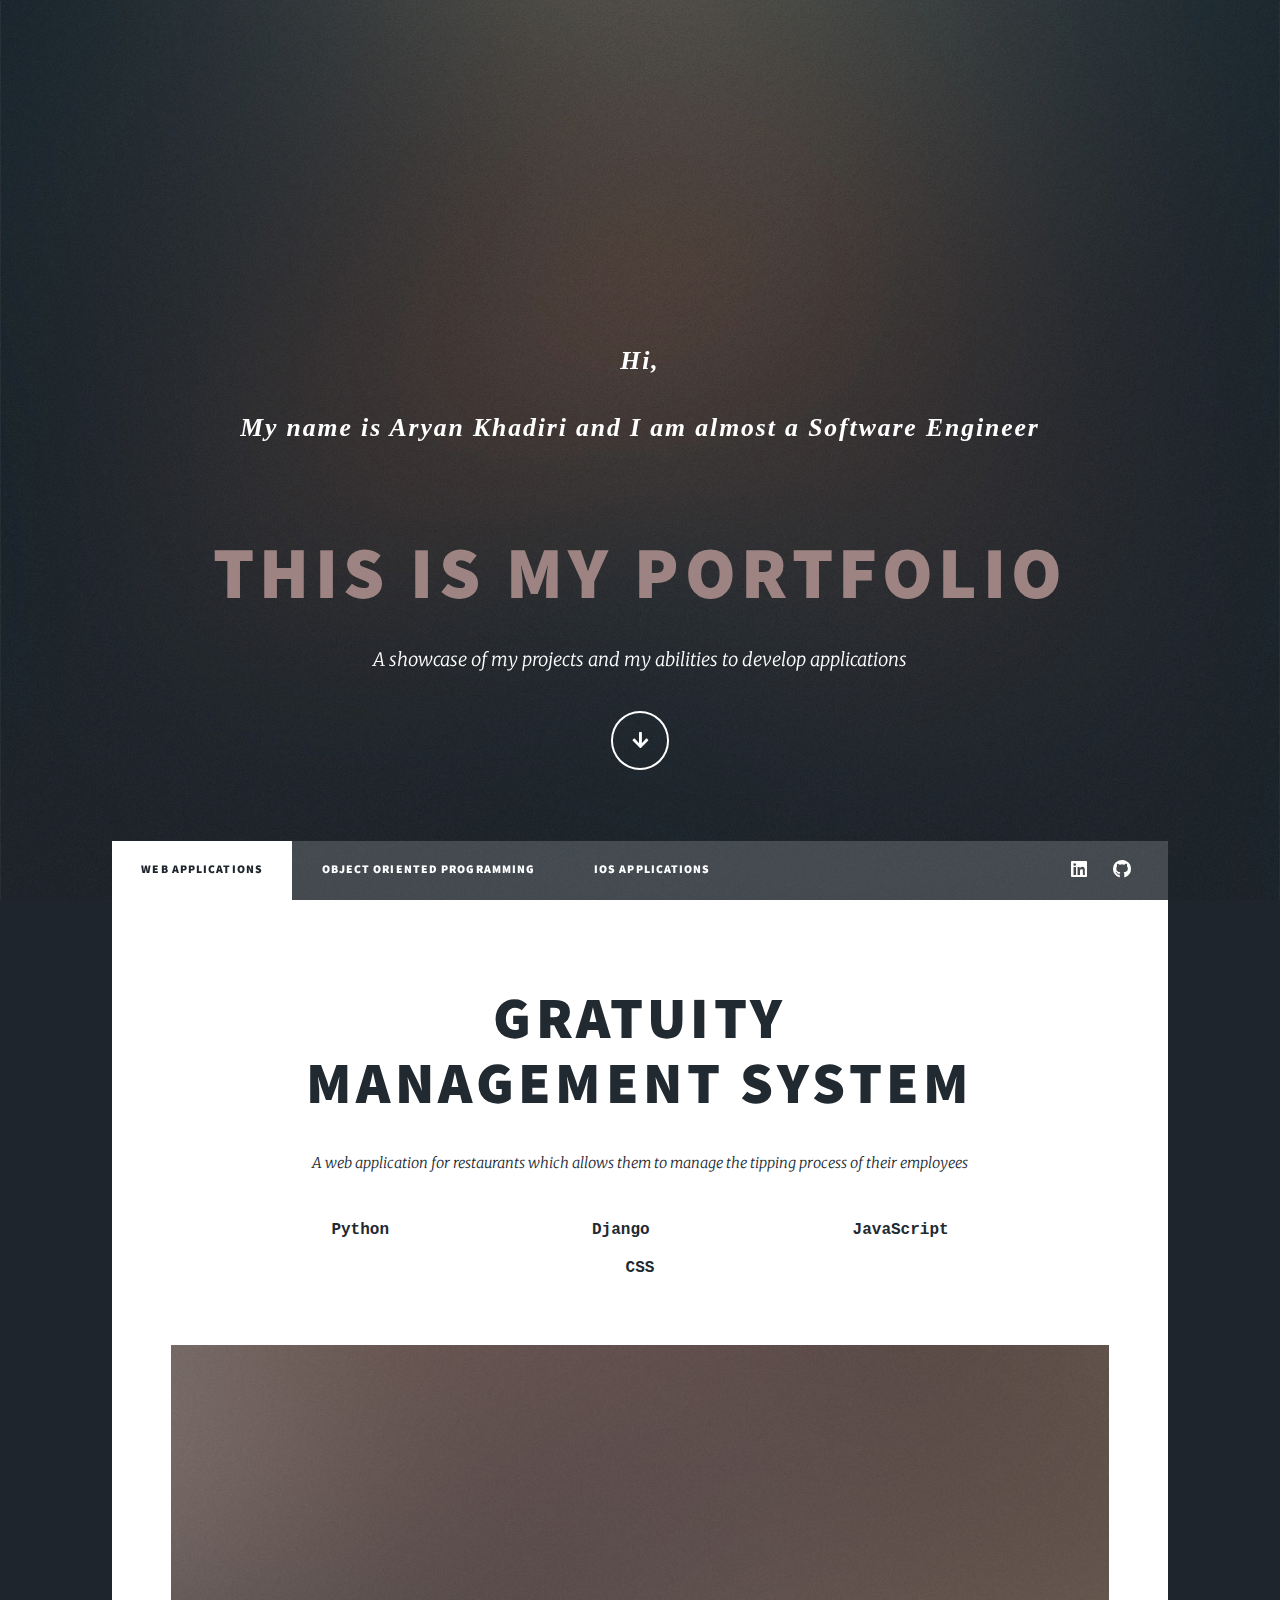
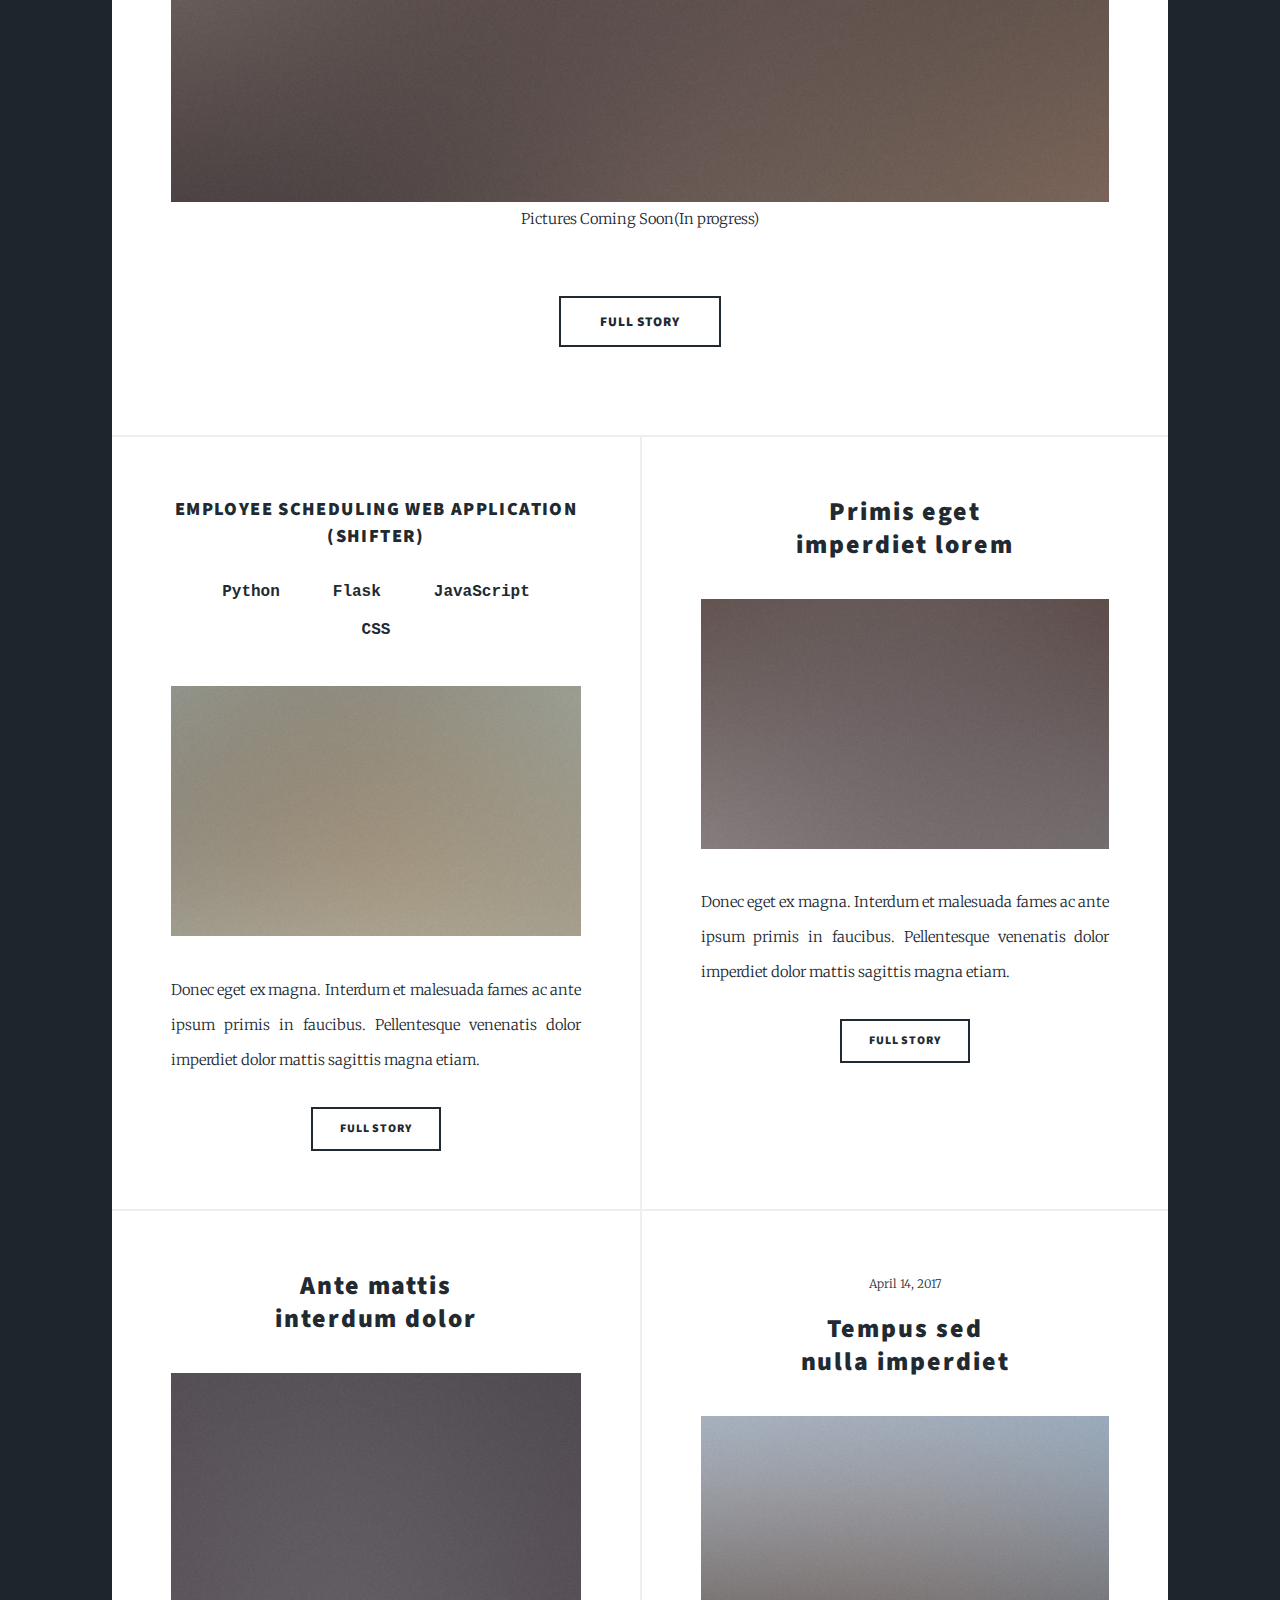
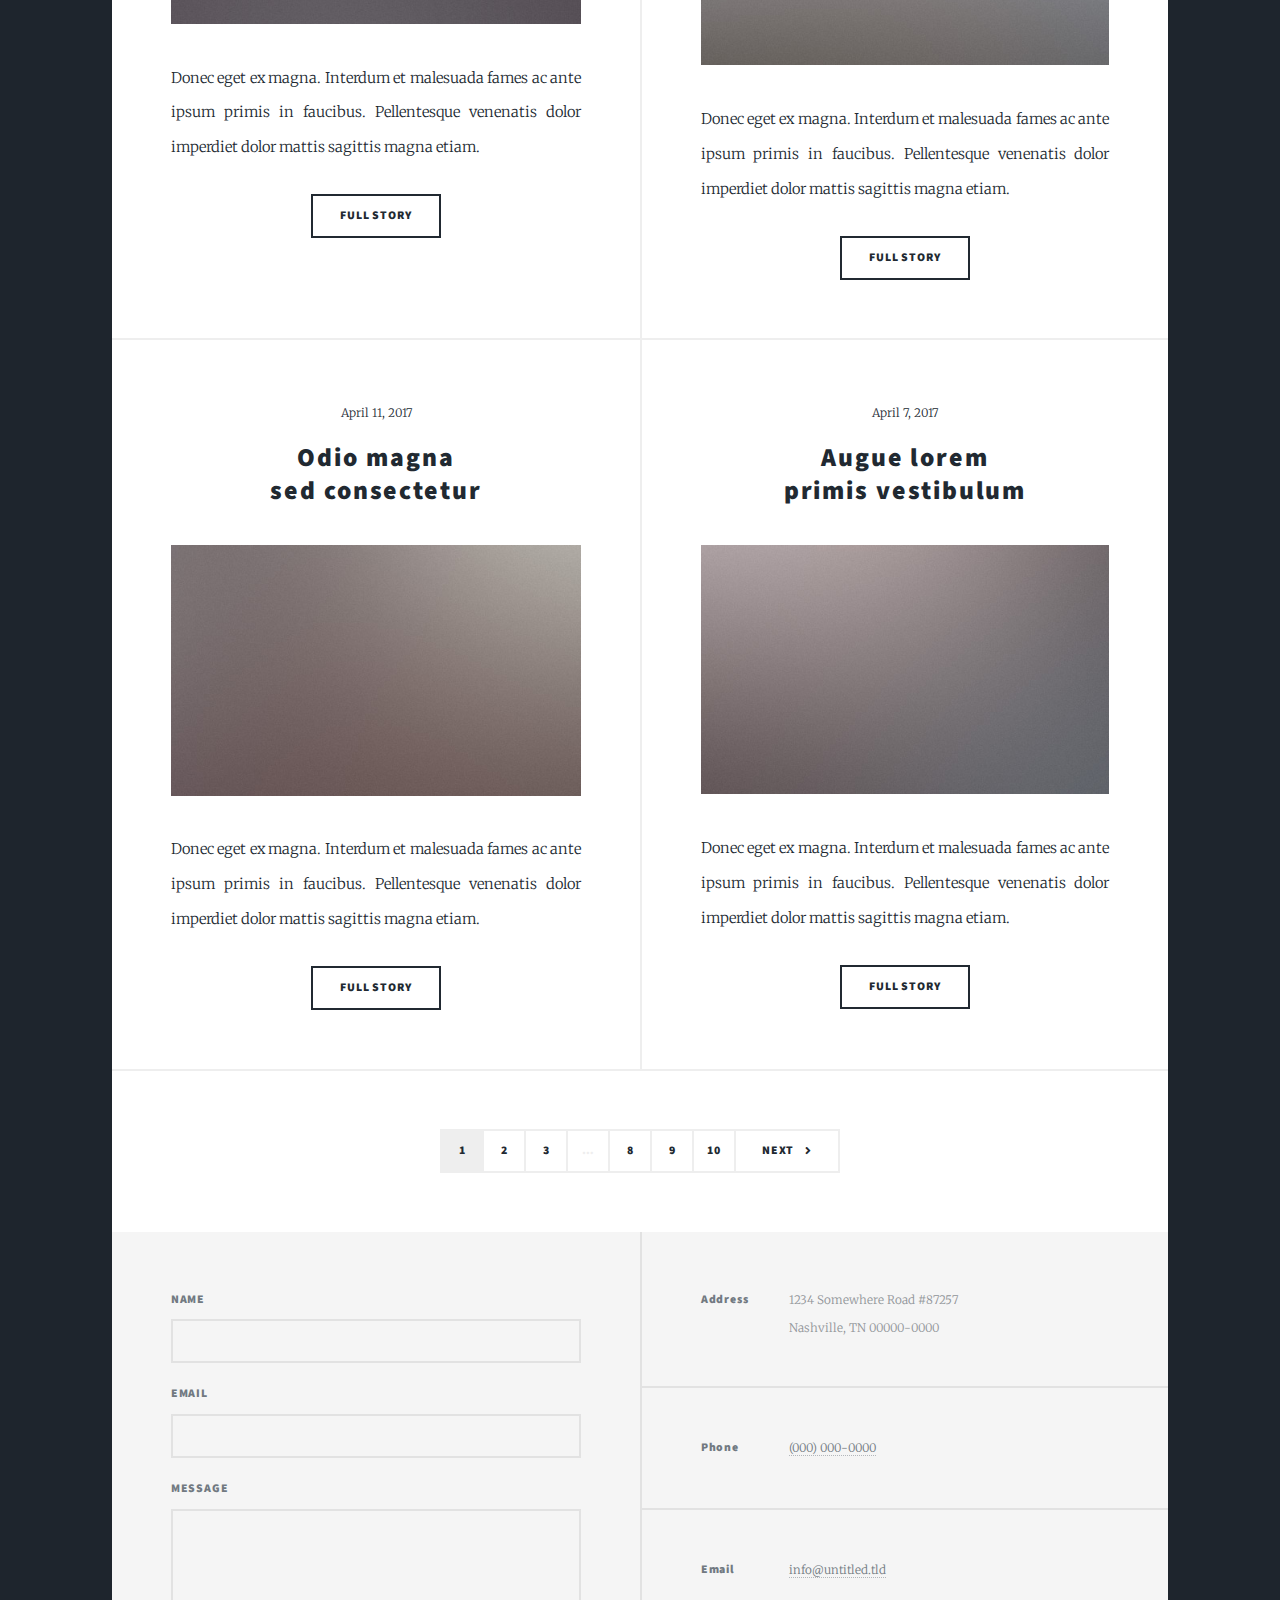
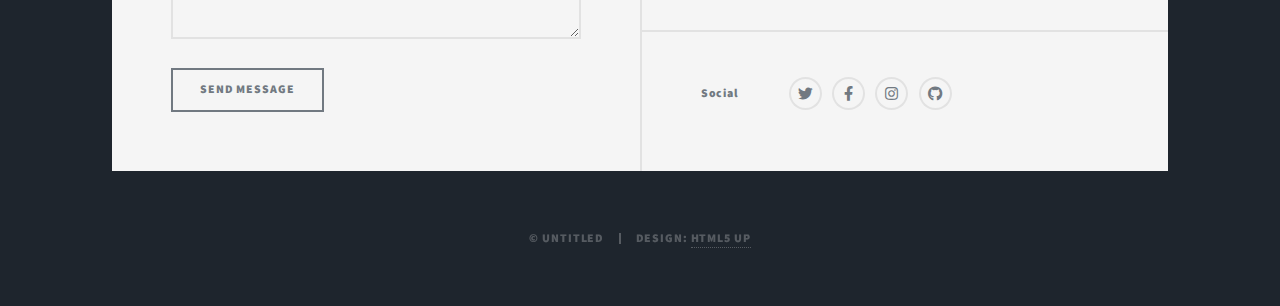
==== commit 1a01eaa2: "new changes" ====
--- a/index.html
+++ b/index.html
@@ -19,9 +19,16 @@
 
 				<!-- Intro -->
 					<div id="intro">
-						<h1>My Portfolio<br />
+						
+						<h2 style = "font-style: italic;font-family:Georgia, 'Times New Roman', Times, serif ">Hi,<br><br>My name is Aryan Khadiri
+						and I am almost a Software Engineer</h3>
+						
+						<div style = "width:300px;  border-radius: 50%;">
+							<!--Here I can add a picture-->
+						</div>
+						<h1 style = "color:rgb(158, 131, 131)"><br>THIS IS MY PORTFOLIO<br />
 						</h1>
-						<p>A showcase of my projects and my abilities to develop applications in different platforms.</p>
+						<p>A showcase of my projects and my abilities to develop applications</p>
 						<ul class="actions">
 							<li><a href="#header" class="button icon solid solo fa-arrow-down scrolly">Continue</a></li>
 						</ul>
@@ -29,7 +36,7 @@
 
 				<!-- Header -->
 					<header id="header">
-						<a href="index.html" class="logo">Massively</a>
+						<a href="index.html" class="logo">Aryan Khadiri</a>
 					</header>
 
 				<!-- Nav -->
@@ -40,8 +47,8 @@
 							<li><a href="elements.html">IOS Applications</a></li>
 						</ul>
 						<ul class="icons">
-							<li><a href="#" class="icon brands fa-linkedin"><span class="label">LinkedIn</span></a></li>
-							<li><a href="#" class="icon brands fa-github"><span class="label">GitHub</span></a></li>
+							<li><a href="https://www.linkedin.com/in/aryan-khadiri-347576a7/" class="icon brands fa-linkedin" target="true"><span class="label">LinkedIn</span></a></li>
+							<li><a href="https://github.com/aryankhadiri" class="icon brands fa-github" target="true"><span class="label">GitHub</span></a></li>
 						</ul>
 					</nav>
 
@@ -51,16 +58,20 @@
 						<!-- Featured Post -->
 							<article class="post featured">
 								<header class="major">
-									<span class="date">April 25, 2017</span>
-									<h2><a href="#">And this is a<br />
-									massive headline</a></h2>
-									<p>Aenean ornare velit lacus varius enim ullamcorper proin aliquam<br />
-									facilisis ante sed etiam magna interdum congue. Lorem ipsum dolor<br />
-									amet nullam sed etiam veroeros.</p>
+									
+									<h2><a href="gratuityFS.html">GRATUITY<br />
+									MANAGEMENT SYSTEM</a></h2>
+									<p>A web application for restaurants which allows them to manage the tipping process of their employees</p>
+									<div class ="tech_details_featured_post">
+										<p>Python</p>
+										<p>Django</p>
+										<p>JavaScript</p>
+										<p>CSS</p>
+									</div>
 								</header>
-								<a href="#" class="image main"><img src="images/pic01.jpg" alt="" /></a>
+								<a href="gratuityFS.html" class="image main"><img src="images/pic01.jpg" alt="" />Pictures Coming Soon(In progress)</a>
 								<ul class="actions special">
-									<li><a href="#" class="button large">Full Story</a></li>
+									<li><a href="gratuityFS.html" class="button large">Full Story</a></li>
 								</ul>
 							</article>
 
@@ -68,19 +79,25 @@
 							<section class="posts">
 								<article>
 									<header>
-										<span class="date">April 24, 2017</span>
-										<h2><a href="#">Sed magna<br />
-										ipsum faucibus</a></h2>
+										
+										<h3><a href="#">EMPLOYEE SCHEDULING WEB APPLICATION<br />
+											(SHIFTER)
+										</a></h3>
+										<div class ="tech_details_post">
+											<p>Python</p>
+											<p>Flask</p>
+											<p>JavaScript</p>
+											<p>CSS</p>
+										</div>
 									</header>
 									<a href="#" class="image fit"><img src="images/pic02.jpg" alt="" /></a>
 									<p>Donec eget ex magna. Interdum et malesuada fames ac ante ipsum primis in faucibus. Pellentesque venenatis dolor imperdiet dolor mattis sagittis magna etiam.</p>
 									<ul class="actions special">
-										<li><a href="#" class="button">Full Story</a></li>
-									</ul>
-								</article>
-								<article>
-									<header>
-										<span class="date">April 22, 2017</span>
+										<li><a href="generic.html" class="button">Full Story</a></li>
+									</ul>
+								</article>
+								<article>
+									<header>
 										<h2><a href="#">Primis eget<br />
 										imperdiet lorem</a></h2>
 									</header>
@@ -92,7 +109,6 @@
 								</article>
 								<article>
 									<header>
-										<span class="date">April 18, 2017</span>
 										<h2><a href="#">Ante mattis<br />
 										interdum dolor</a></h2>
 									</header>
--- a/assets/css/main.css
+++ b/assets/css/main.css
@@ -1,11 +1,27 @@
 @import url(fontawesome-all.min.css);
 @import url("https://fonts.googleapis.com/css?family=Merriweather:300,700,300italic,700italic|Source+Sans+Pro:900");
 
-/*
-	Massively by HTML5 UP
-	html5up.net | @ajlkn
-	Free for personal and commercial use under the CCA 3.0 license (html5up.net/license)
+/*
+	Massively by HTML5 UP
+	html5up.net | @ajlkn
+	Free for personal and commercial use under the CCA 3.0 license (html5up.net/license)
 */
+.tech_details_featured_post p{
+	display: inline-block;
+	margin: 0 100px 0 100px;
+	flex: auto;
+	font-family:Consolas,monaco,monospace;
+	font-size: medium;
+	font-weight: 600;
+}
+.tech_details_post p{
+	display: inline-block;
+	margin:0 25px 0 25px;
+	flex:auto;
+	font-family: Consolas,monaco,monospace;
+	font-size: medium;
+	font-weight: 600;
+}
 
 html, body, div, span, applet, object,
 iframe, h1, h2, h3, h4, h5, h6, p, blockquote,
@@ -185,7 +201,7 @@
 		font-weight: 900;
 		line-height: 1.5;
 		letter-spacing: 0.075em;
-		text-transform: uppercase;
+		
 		margin: 0 0 1rem 0;
 	}
 
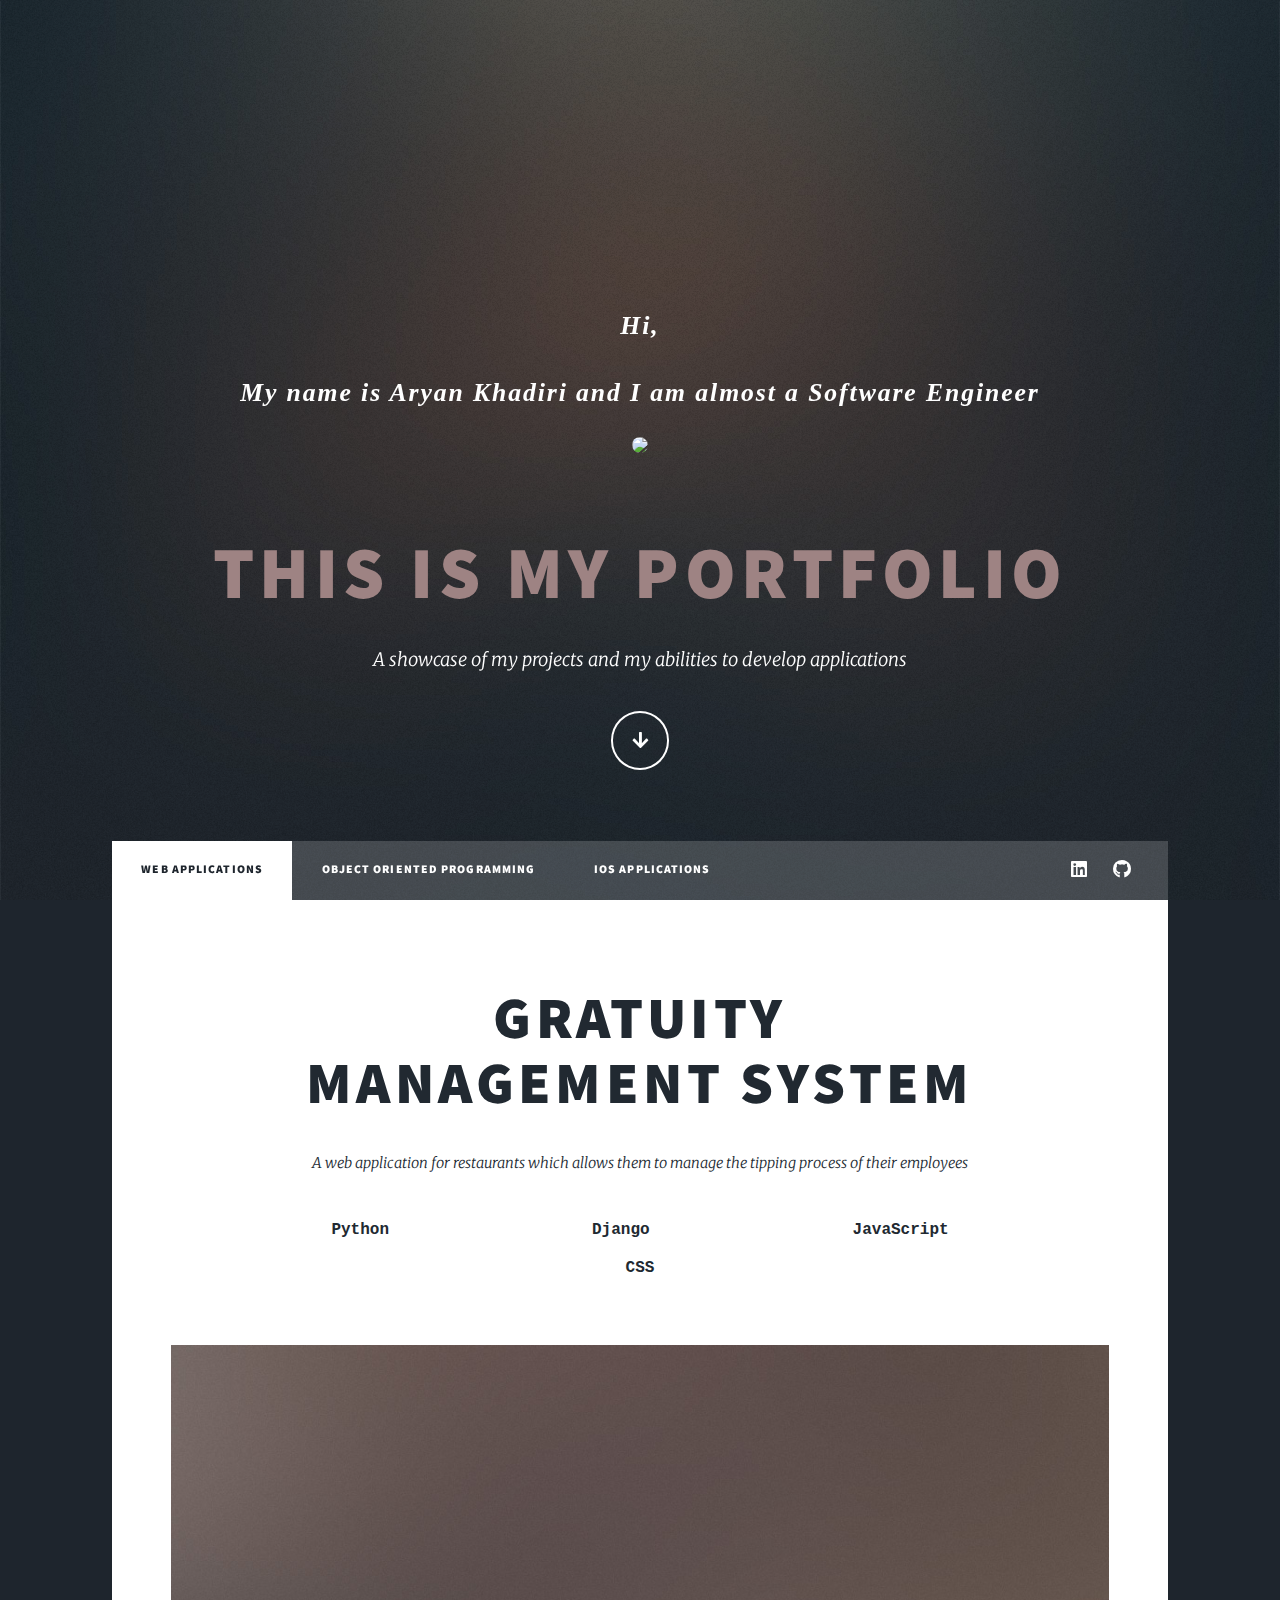
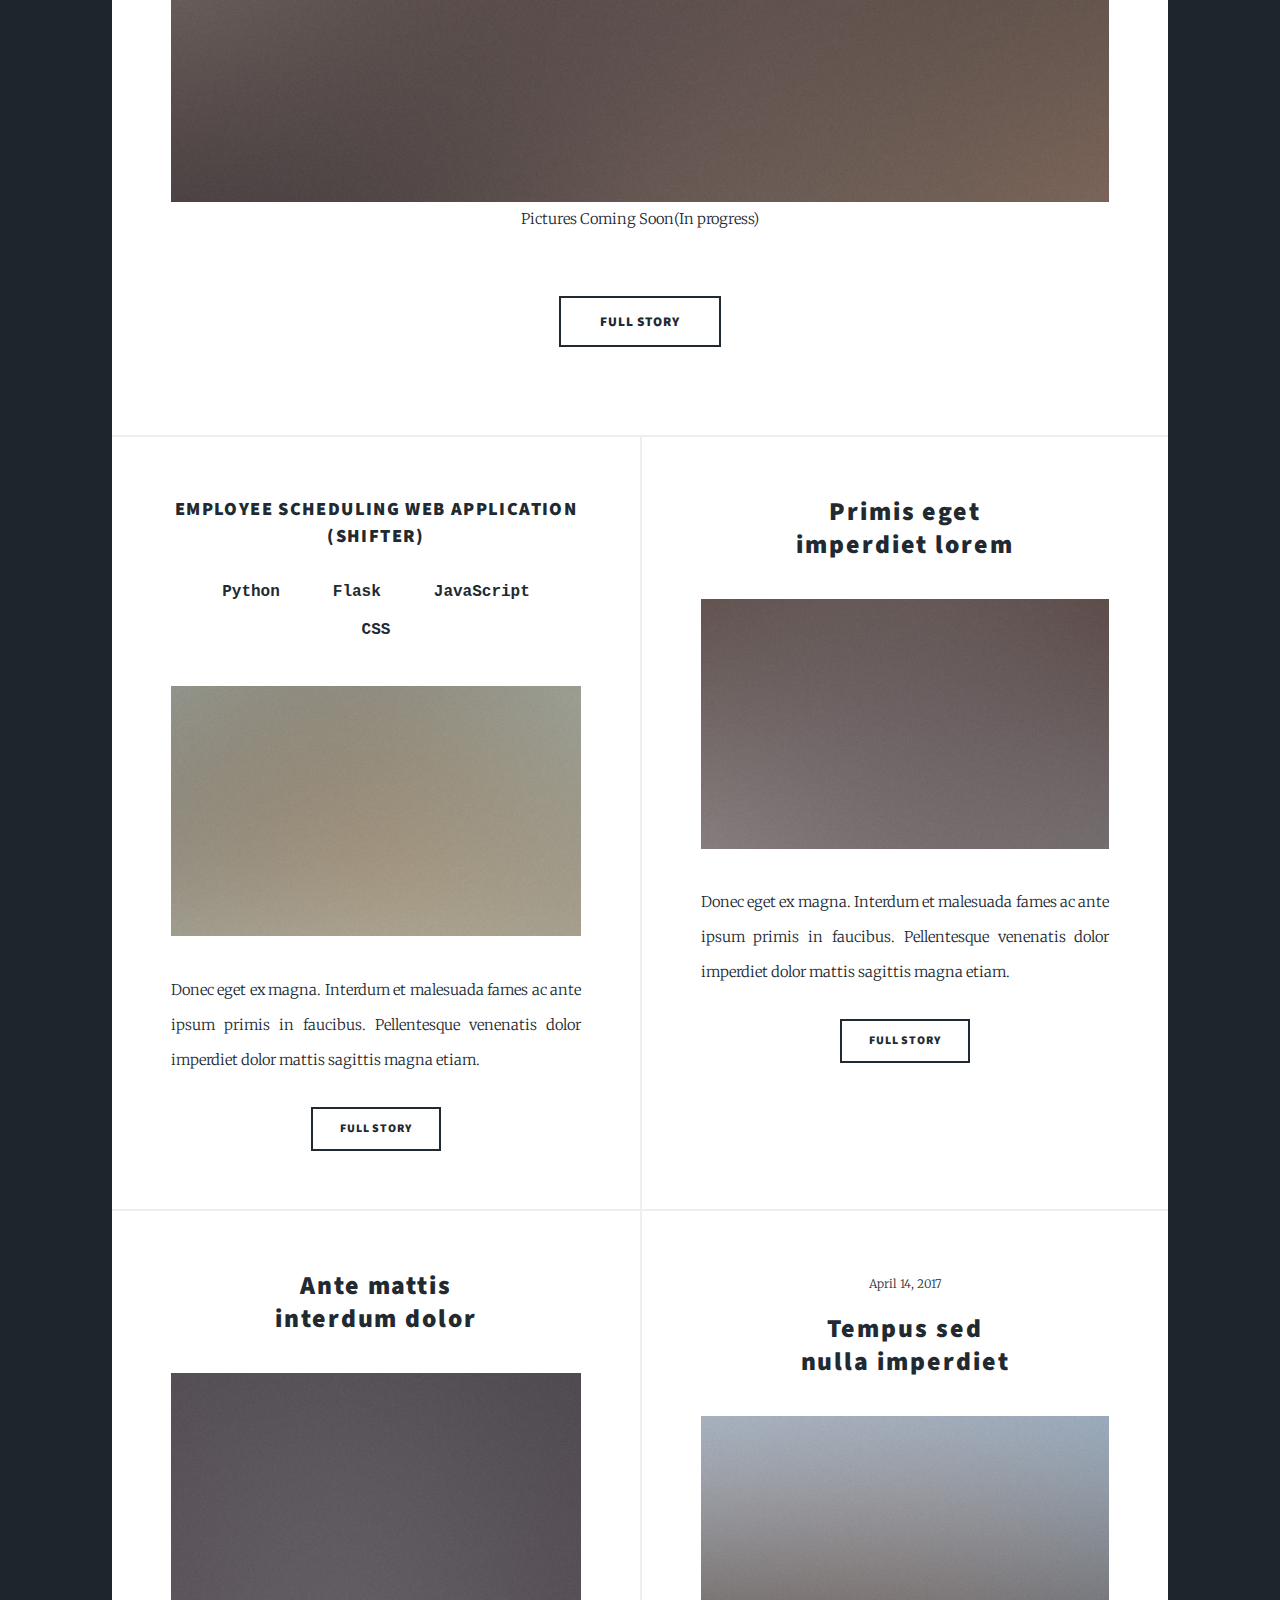
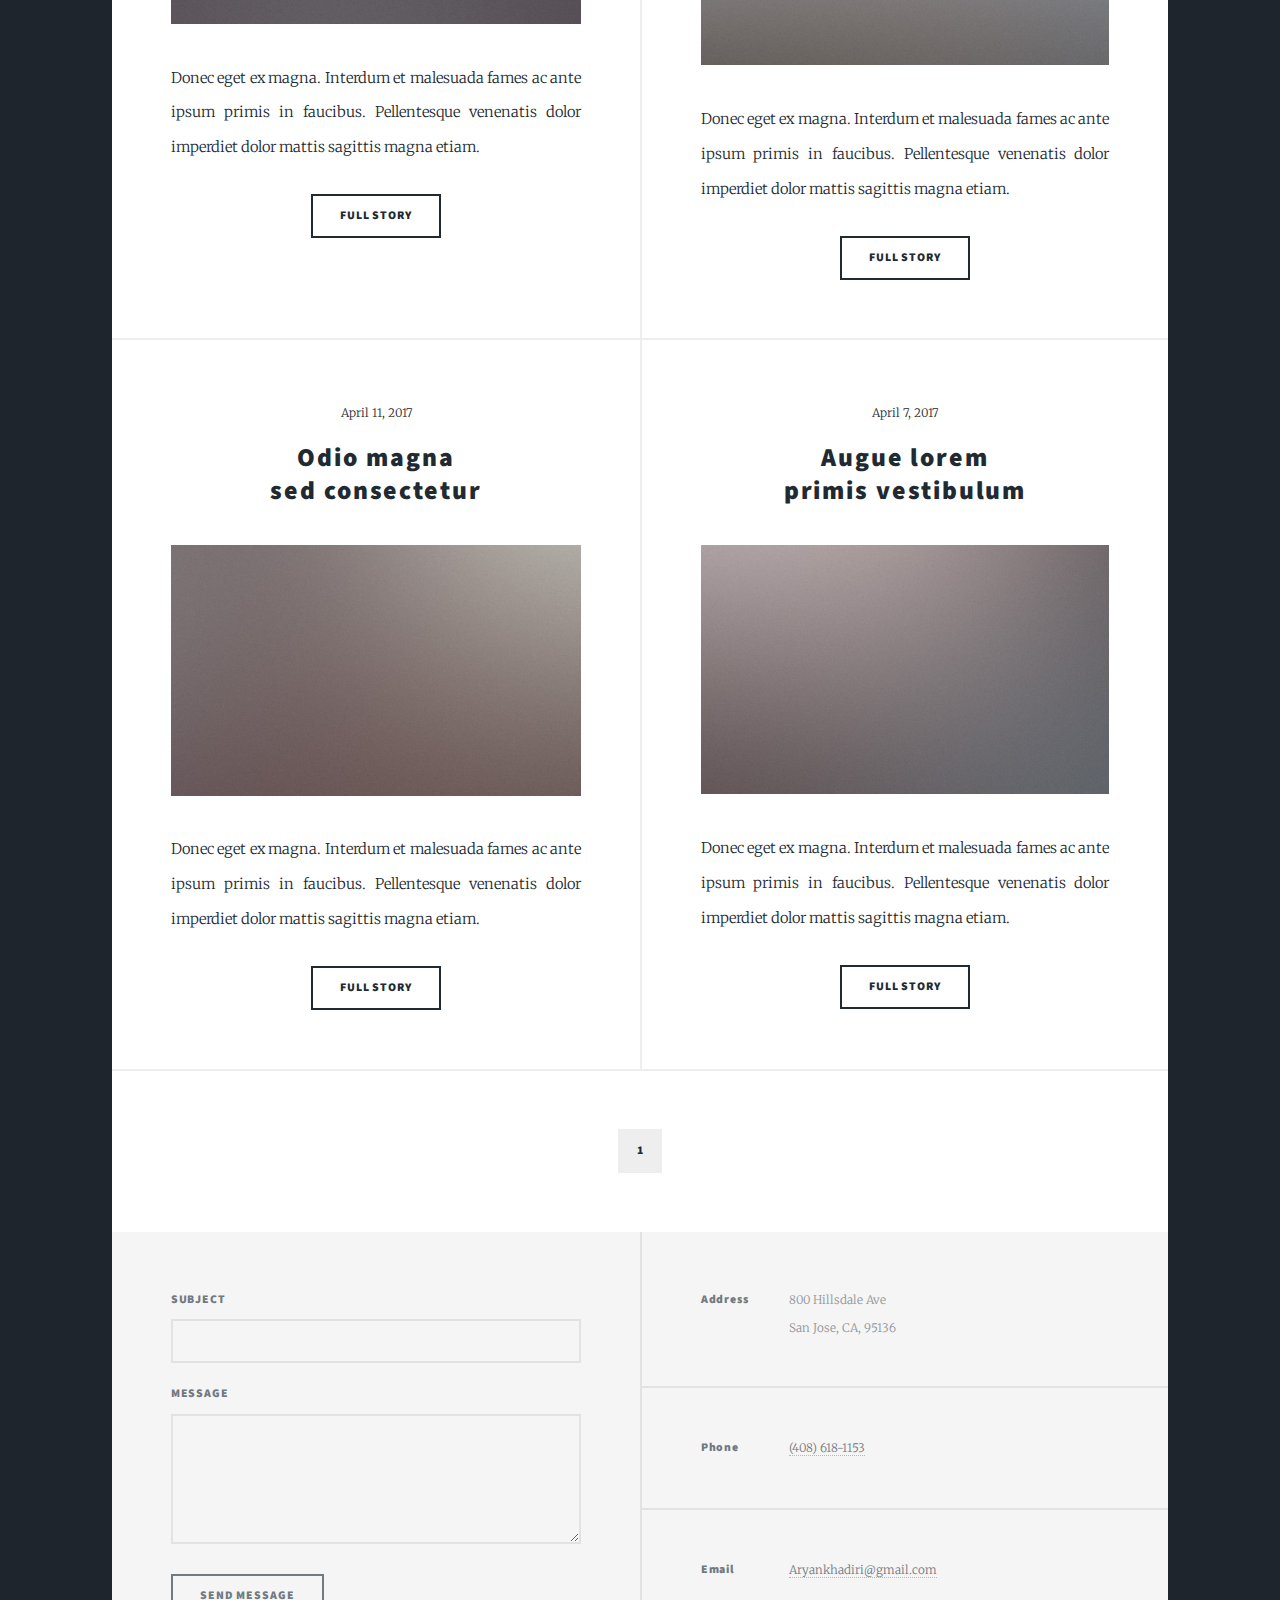
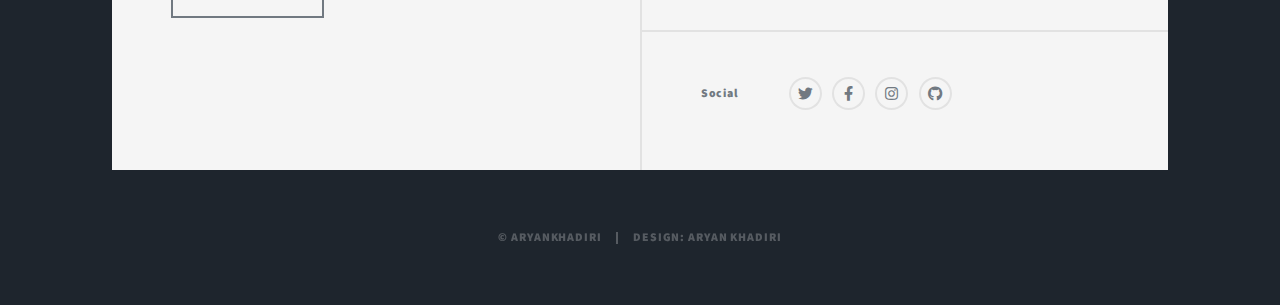
==== commit 6083b9af: "the email submission still does not reload the page" ====
--- a/index.html
+++ b/index.html
@@ -24,7 +24,7 @@
 						and I am almost a Software Engineer</h3>
 						
 						<div style = "width:300px;  border-radius: 50%;">
-							<!--Here I can add a picture-->
+							<img src = "images/IMG_1014.jpg" style="max-width: 100%; border-radius: 50%;">
 						</div>
 						<h1 style = "color:rgb(158, 131, 131)"><br>THIS IS MY PORTFOLIO<br />
 						</h1>
@@ -43,7 +43,7 @@
 					<nav id="nav">
 						<ul class="links">
 							<li class="active"><a href="index.html">Web Applications</a></li>
-							<li><a href="generic.html">Object Oriented Programming</a></li>
+							<li><a href="OOP.html">Object Oriented Programming</a></li>
 							<li><a href="elements.html">IOS Applications</a></li>
 						</ul>
 						<ul class="icons">
@@ -161,13 +161,14 @@
 								<div class="pagination">
 									<!--<a href="#" class="previous">Prev</a>-->
 									<a href="#" class="page active">1</a>
+									<!--
 									<a href="#" class="page">2</a>
 									<a href="#" class="page">3</a>
 									<span class="extra">&hellip;</span>
 									<a href="#" class="page">8</a>
 									<a href="#" class="page">9</a>
 									<a href="#" class="page">10</a>
-									<a href="#" class="next">Next</a>
+									<a href="#" class="next">Next</a>-->
 								</div>
 							</footer>
 
@@ -176,15 +177,12 @@
 				<!-- Footer -->
 					<footer id="footer">
 						<section>
-							<form method="post" action="#">
+							<form method="post" action="" name = "contact_form">
 								<div class="fields">
+									
 									<div class="field">
-										<label for="name">Name</label>
-										<input type="text" name="name" id="name" />
-									</div>
-									<div class="field">
-										<label for="email">Email</label>
-										<input type="text" name="email" id="email" />
+										<label for="subject">Subject</label>
+										<input type="text" name="subject" id="subject" />
 									</div>
 									<div class="field">
 										<label for="message">Message</label>
@@ -192,23 +190,23 @@
 									</div>
 								</div>
 								<ul class="actions">
-									<li><input type="submit" value="Send Message" /></li>
+									<li><input type="submit" value="Send Message" onclick="sendEmail()"/></li>
 								</ul>
 							</form>
 						</section>
 						<section class="split contact">
 							<section class="alt">
 								<h3>Address</h3>
-								<p>1234 Somewhere Road #87257<br />
-								Nashville, TN 00000-0000</p>
+								<p>800 Hillsdale Ave<br />
+								San Jose, CA, 95136</p>
 							</section>
 							<section>
 								<h3>Phone</h3>
-								<p><a href="#">(000) 000-0000</a></p>
+								<p><a href="#">(408) 618-1153</a></p>
 							</section>
 							<section>
 								<h3>Email</h3>
-								<p><a href="#">info@untitled.tld</a></p>
+								<p><a href="#">Aryankhadiri@gmail.com</a></p>
 							</section>
 							<section>
 								<h3>Social</h3>
@@ -224,7 +222,7 @@
 
 				<!-- Copyright -->
 					<div id="copyright">
-						<ul><li>&copy; Untitled</li><li>Design: <a href="https://html5up.net">HTML5 UP</a></li></ul>
+						<ul><li>&copy; AryanKhadiri</li><li>Design: Aryan khadiri</li></ul>
 					</div>
 
 			</div>
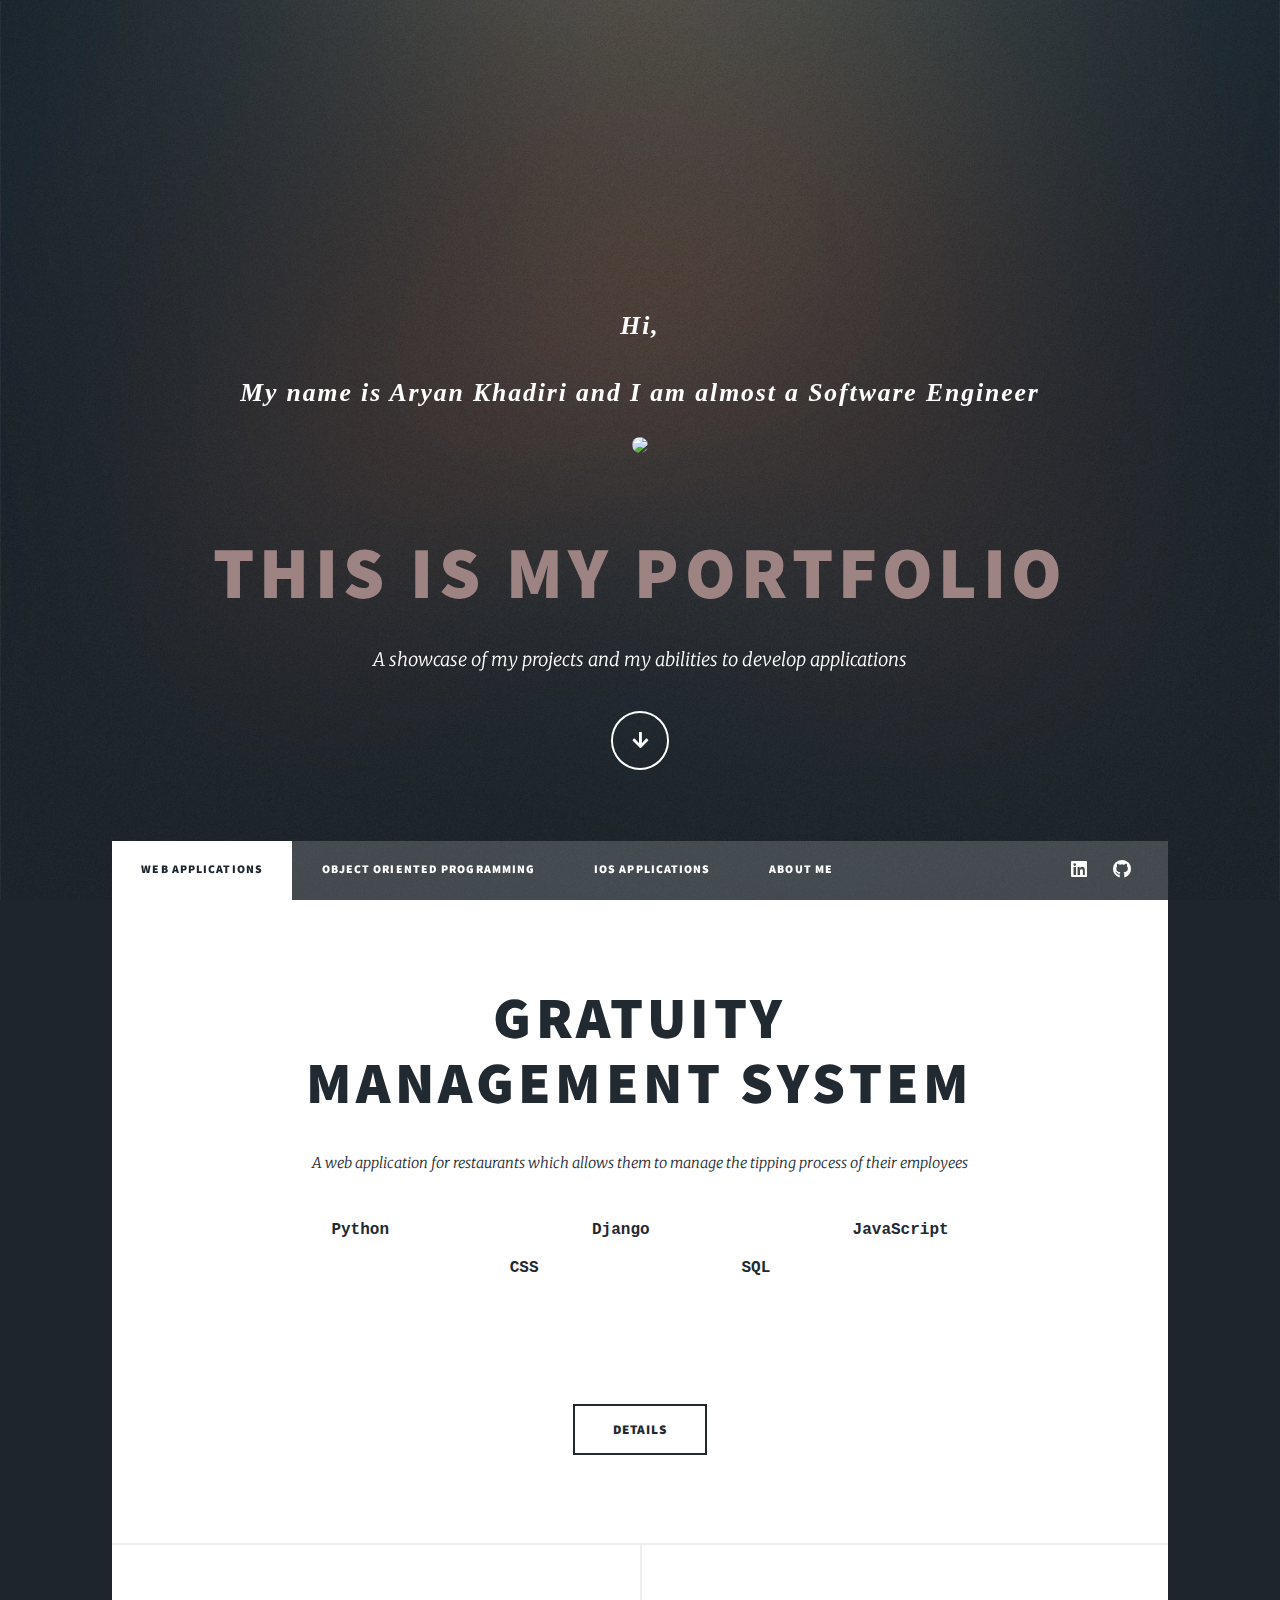
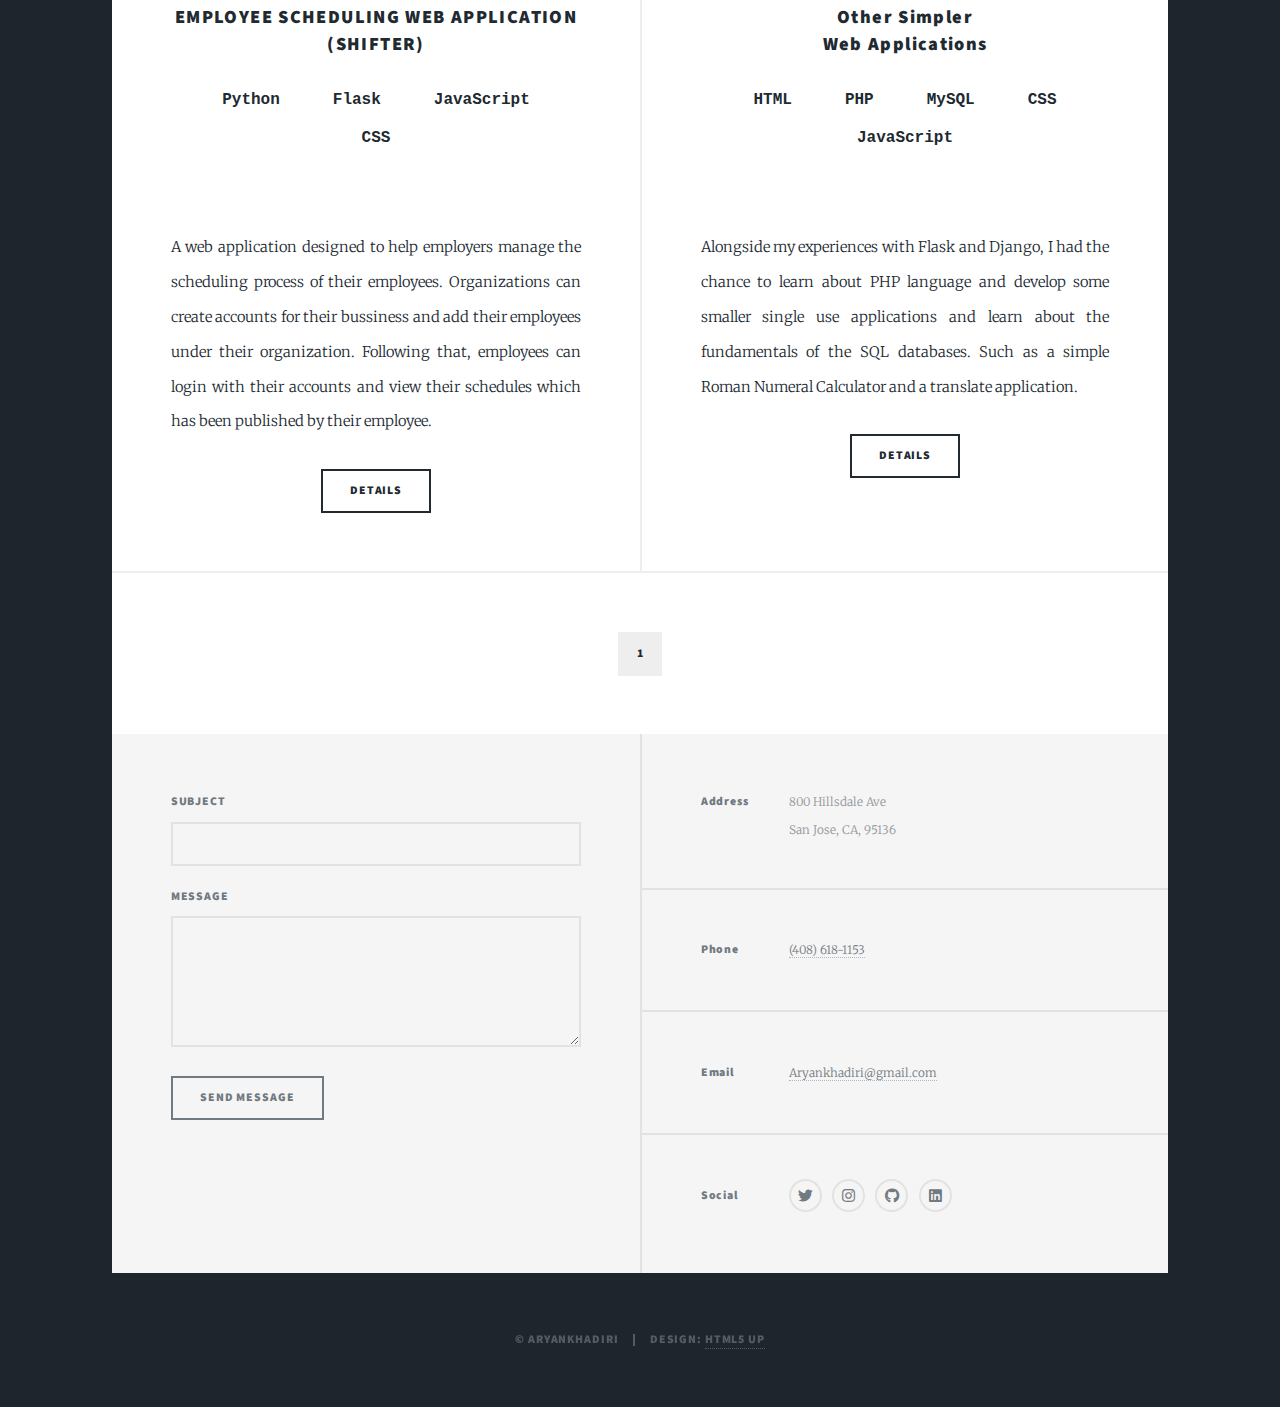
==== commit 52e0a14d: "working on the posFS" ====
--- a/index.html
+++ b/index.html
@@ -1,9 +1,5 @@
 <!DOCTYPE HTML>
-<!--
-	Massively by HTML5 UP
-	html5up.net | @ajlkn
-	Free for personal and commercial use under the CCA 3.0 license (html5up.net/license)
--->
+
 <html>
 	<head>
 		<title>Aryan Khadiri</title>
@@ -42,9 +38,10 @@
 				<!-- Nav -->
 					<nav id="nav">
 						<ul class="links">
-							<li class="active"><a href="index.html">Web Applications</a></li>
-							<li><a href="OOP.html">Object Oriented Programming</a></li>
-							<li><a href="elements.html">IOS Applications</a></li>
+							<li class="active"><a href="index.html#header">Web Applications</a></li>
+							<li><a href="OOP.html#header">Object Oriented Programming</a></li>
+							<li><a href="">IOS Applications</a></li>
+							<li><a href="">About me</a></li>
 						</ul>
 						<ul class="icons">
 							<li><a href="https://www.linkedin.com/in/aryan-khadiri-347576a7/" class="icon brands fa-linkedin" target="true"><span class="label">LinkedIn</span></a></li>
@@ -67,11 +64,12 @@
 										<p>Django</p>
 										<p>JavaScript</p>
 										<p>CSS</p>
+										<p>SQL</p>
 									</div>
 								</header>
-								<a href="gratuityFS.html" class="image main"><img src="images/pic01.jpg" alt="" />Pictures Coming Soon(In progress)</a>
+								<a href="gratuityFS.html" class="image main"><img src="images/pic01 copy.jpg" alt="" /></a>
 								<ul class="actions special">
-									<li><a href="gratuityFS.html" class="button large">Full Story</a></li>
+									<li><a href="gratuityFS.html" class="button large">Details</a></li>
 								</ul>
 							</article>
 
@@ -80,7 +78,7 @@
 								<article>
 									<header>
 										
-										<h3><a href="#">EMPLOYEE SCHEDULING WEB APPLICATION<br />
+										<h3><a href="shifterFS.html">EMPLOYEE SCHEDULING WEB APPLICATION<br />
 											(SHIFTER)
 										</a></h3>
 										<div class ="tech_details_post">
@@ -90,70 +88,36 @@
 											<p>CSS</p>
 										</div>
 									</header>
-									<a href="#" class="image fit"><img src="images/pic02.jpg" alt="" /></a>
-									<p>Donec eget ex magna. Interdum et malesuada fames ac ante ipsum primis in faucibus. Pellentesque venenatis dolor imperdiet dolor mattis sagittis magna etiam.</p>
+									<a href="shifterFS.html" class="image fit"><img src="images/ShifterHome.png" alt="" /></a>
+									<p>A web application designed to help employers manage the scheduling process of their employees. Organizations can create accounts for their bussiness and add their employees under their organization.
+										Following that, employees can login with their accounts and view their schedules which has been published by their employee. 
+									
+									</p>
 									<ul class="actions special">
-										<li><a href="generic.html" class="button">Full Story</a></li>
+										<li><a href="shifterFS.html" class="button">Details</a></li>
 									</ul>
 								</article>
 								<article>
 									<header>
-										<h2><a href="#">Primis eget<br />
-										imperdiet lorem</a></h2>
+										<h3><a href="phpsqlFS.html">Other Simpler <br />
+											Web Applications </a></h3>
+											<div class ="tech_details_post">
+												<p>HTML</p>
+												<p>PHP</p>
+												<p>MySQL</p>
+												<p>CSS</p>
+												<p>JavaScript</p>
+											</div>
+
 									</header>
-									<a href="#" class="image fit"><img src="images/pic03.jpg" alt="" /></a>
-									<p>Donec eget ex magna. Interdum et malesuada fames ac ante ipsum primis in faucibus. Pellentesque venenatis dolor imperdiet dolor mattis sagittis magna etiam.</p>
+									<a href="phpsqlFS.html" class="image fit"><img src="images/htmlphpcssjs.png" alt="" /></a>
+									<p>Alongside my experiences with Flask and Django, I had the chance to learn about PHP language and develop some smaller single use applications and learn about the fundamentals of the SQL databases.
+										Such as a simple Roman Numeral Calculator and a translate application.</p>
 									<ul class="actions special">
-										<li><a href="#" class="button">Full Story</a></li>
+										<li><a href="phpsqlFS.html" class="button">Details</a></li>
 									</ul>
 								</article>
-								<article>
-									<header>
-										<h2><a href="#">Ante mattis<br />
-										interdum dolor</a></h2>
-									</header>
-									<a href="#" class="image fit"><img src="images/pic04.jpg" alt="" /></a>
-									<p>Donec eget ex magna. Interdum et malesuada fames ac ante ipsum primis in faucibus. Pellentesque venenatis dolor imperdiet dolor mattis sagittis magna etiam.</p>
-									<ul class="actions special">
-										<li><a href="#" class="button">Full Story</a></li>
-									</ul>
-								</article>
-								<article>
-									<header>
-										<span class="date">April 14, 2017</span>
-										<h2><a href="#">Tempus sed<br />
-										nulla imperdiet</a></h2>
-									</header>
-									<a href="#" class="image fit"><img src="images/pic05.jpg" alt="" /></a>
-									<p>Donec eget ex magna. Interdum et malesuada fames ac ante ipsum primis in faucibus. Pellentesque venenatis dolor imperdiet dolor mattis sagittis magna etiam.</p>
-									<ul class="actions special">
-										<li><a href="#" class="button">Full Story</a></li>
-									</ul>
-								</article>
-								<article>
-									<header>
-										<span class="date">April 11, 2017</span>
-										<h2><a href="#">Odio magna<br />
-										sed consectetur</a></h2>
-									</header>
-									<a href="#" class="image fit"><img src="images/pic06.jpg" alt="" /></a>
-									<p>Donec eget ex magna. Interdum et malesuada fames ac ante ipsum primis in faucibus. Pellentesque venenatis dolor imperdiet dolor mattis sagittis magna etiam.</p>
-									<ul class="actions special">
-										<li><a href="#" class="button">Full Story</a></li>
-									</ul>
-								</article>
-								<article>
-									<header>
-										<span class="date">April 7, 2017</span>
-										<h2><a href="#">Augue lorem<br />
-										primis vestibulum</a></h2>
-									</header>
-									<a href="#" class="image fit"><img src="images/pic07.jpg" alt="" /></a>
-									<p>Donec eget ex magna. Interdum et malesuada fames ac ante ipsum primis in faucibus. Pellentesque venenatis dolor imperdiet dolor mattis sagittis magna etiam.</p>
-									<ul class="actions special">
-										<li><a href="#" class="button">Full Story</a></li>
-									</ul>
-								</article>
+								
 							</section>
 
 						<!-- Footer -->
@@ -190,7 +154,7 @@
 									</div>
 								</div>
 								<ul class="actions">
-									<li><input type="submit" value="Send Message" onclick="sendEmail()"/></li>
+									<li><input type="button" value="Send Message" onclick="sendEmail()"/></li>
 								</ul>
 							</form>
 						</section>
@@ -211,10 +175,11 @@
 							<section>
 								<h3>Social</h3>
 								<ul class="icons alt">
-									<li><a href="#" class="icon brands alt fa-twitter"><span class="label">Twitter</span></a></li>
-									<li><a href="#" class="icon brands alt fa-facebook-f"><span class="label">Facebook</span></a></li>
-									<li><a href="#" class="icon brands alt fa-instagram"><span class="label">Instagram</span></a></li>
-									<li><a href="#" class="icon brands alt fa-github"><span class="label">GitHub</span></a></li>
+									<li><a href="https://twitter.com/KhadiriAryan" target = "true" class="icon brands alt fa-twitter"><span class="label">Twitter</span></a></li>
+									<li><a href="https://www.instagram.com/aryankhadiri/" target = "true" class="icon brands alt fa-instagram"><span class="label">Instagram</span></a></li>
+									<li><a href="https://github.com/aryankhadiri" target ="true" class="icon brands alt fa-github"><span class="label">GitHub</span></a></li>
+									<li><a href = "https://www.linkedin.com/in/aryan-khadiri-347576a7/" class = "icon brands alt fa-linkedin" target = "true"><span class = "label">LinkedIn</span></a></li>
+
 								</ul>
 							</section>
 						</section>
@@ -222,7 +187,7 @@
 
 				<!-- Copyright -->
 					<div id="copyright">
-						<ul><li>&copy; AryanKhadiri</li><li>Design: Aryan khadiri</li></ul>
+						<ul><li>&copy; AryanKhadiri</li><li>Design: <a href="https://html5up.net">HTML5 UP</a></li></ul>
 					</div>
 
 			</div>
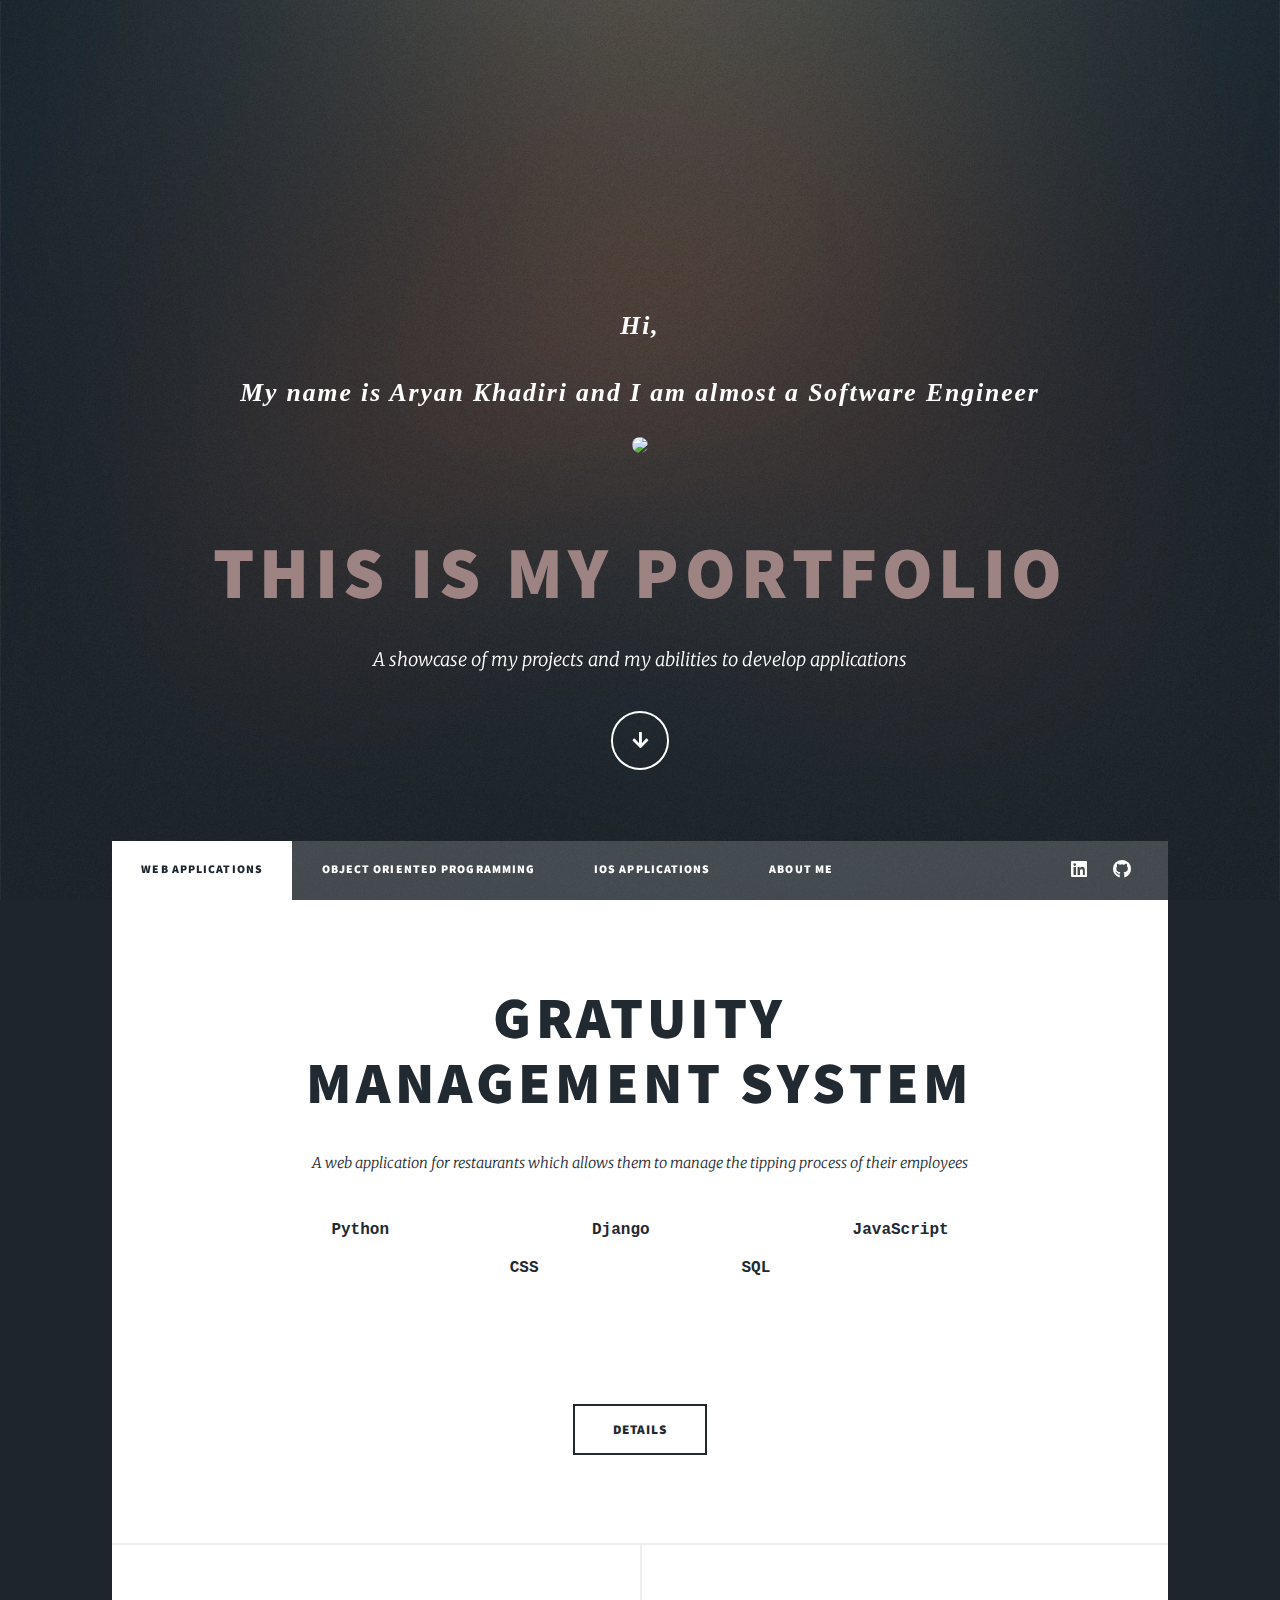
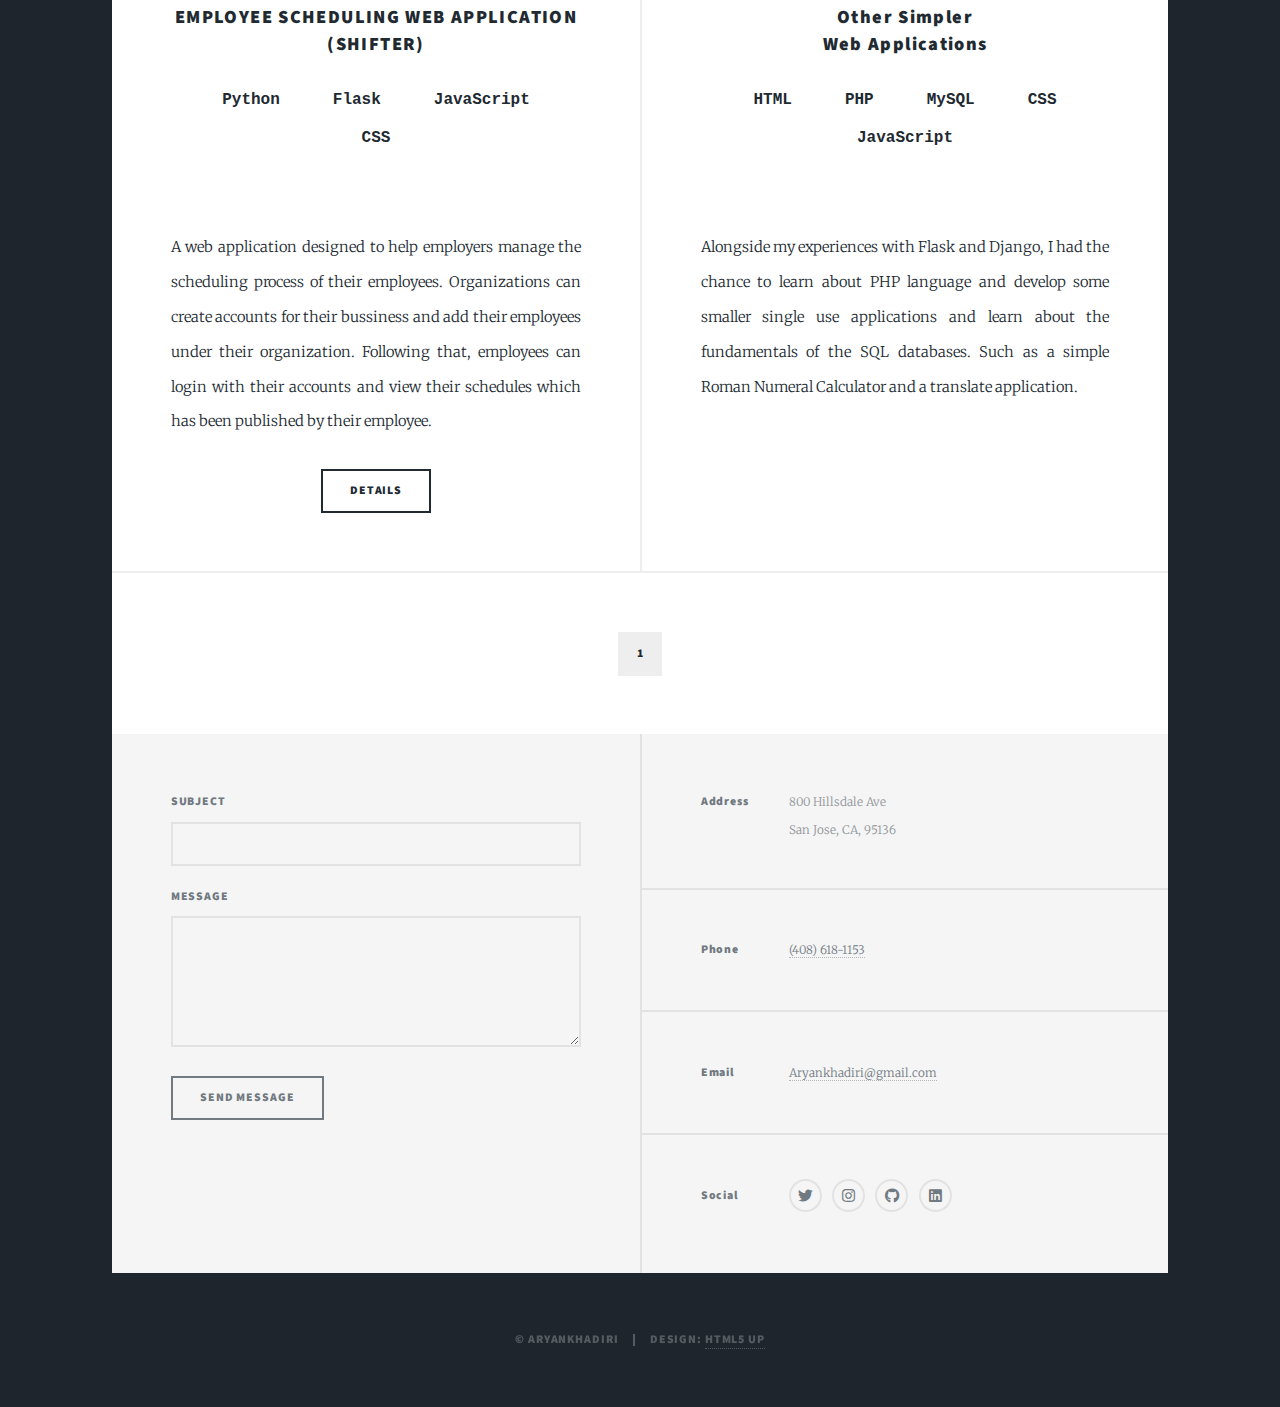
==== commit 53836979: "completed the IOS details page" ====
--- a/index.html
+++ b/index.html
@@ -40,7 +40,7 @@
 						<ul class="links">
 							<li class="active"><a href="index.html#header">Web Applications</a></li>
 							<li><a href="OOP.html#header">Object Oriented Programming</a></li>
-							<li><a href="">IOS Applications</a></li>
+							<li><a href="IOSapplications.html">IOS Applications</a></li>
 							<li><a href="">About me</a></li>
 						</ul>
 						<ul class="icons">
@@ -113,9 +113,11 @@
 									<a href="phpsqlFS.html" class="image fit"><img src="images/htmlphpcssjs.png" alt="" /></a>
 									<p>Alongside my experiences with Flask and Django, I had the chance to learn about PHP language and develop some smaller single use applications and learn about the fundamentals of the SQL databases.
 										Such as a simple Roman Numeral Calculator and a translate application.</p>
-									<ul class="actions special">
+									<!--
+										<ul class="actions special">
 										<li><a href="phpsqlFS.html" class="button">Details</a></li>
 									</ul>
+								-->
 								</article>
 								
 							</section>
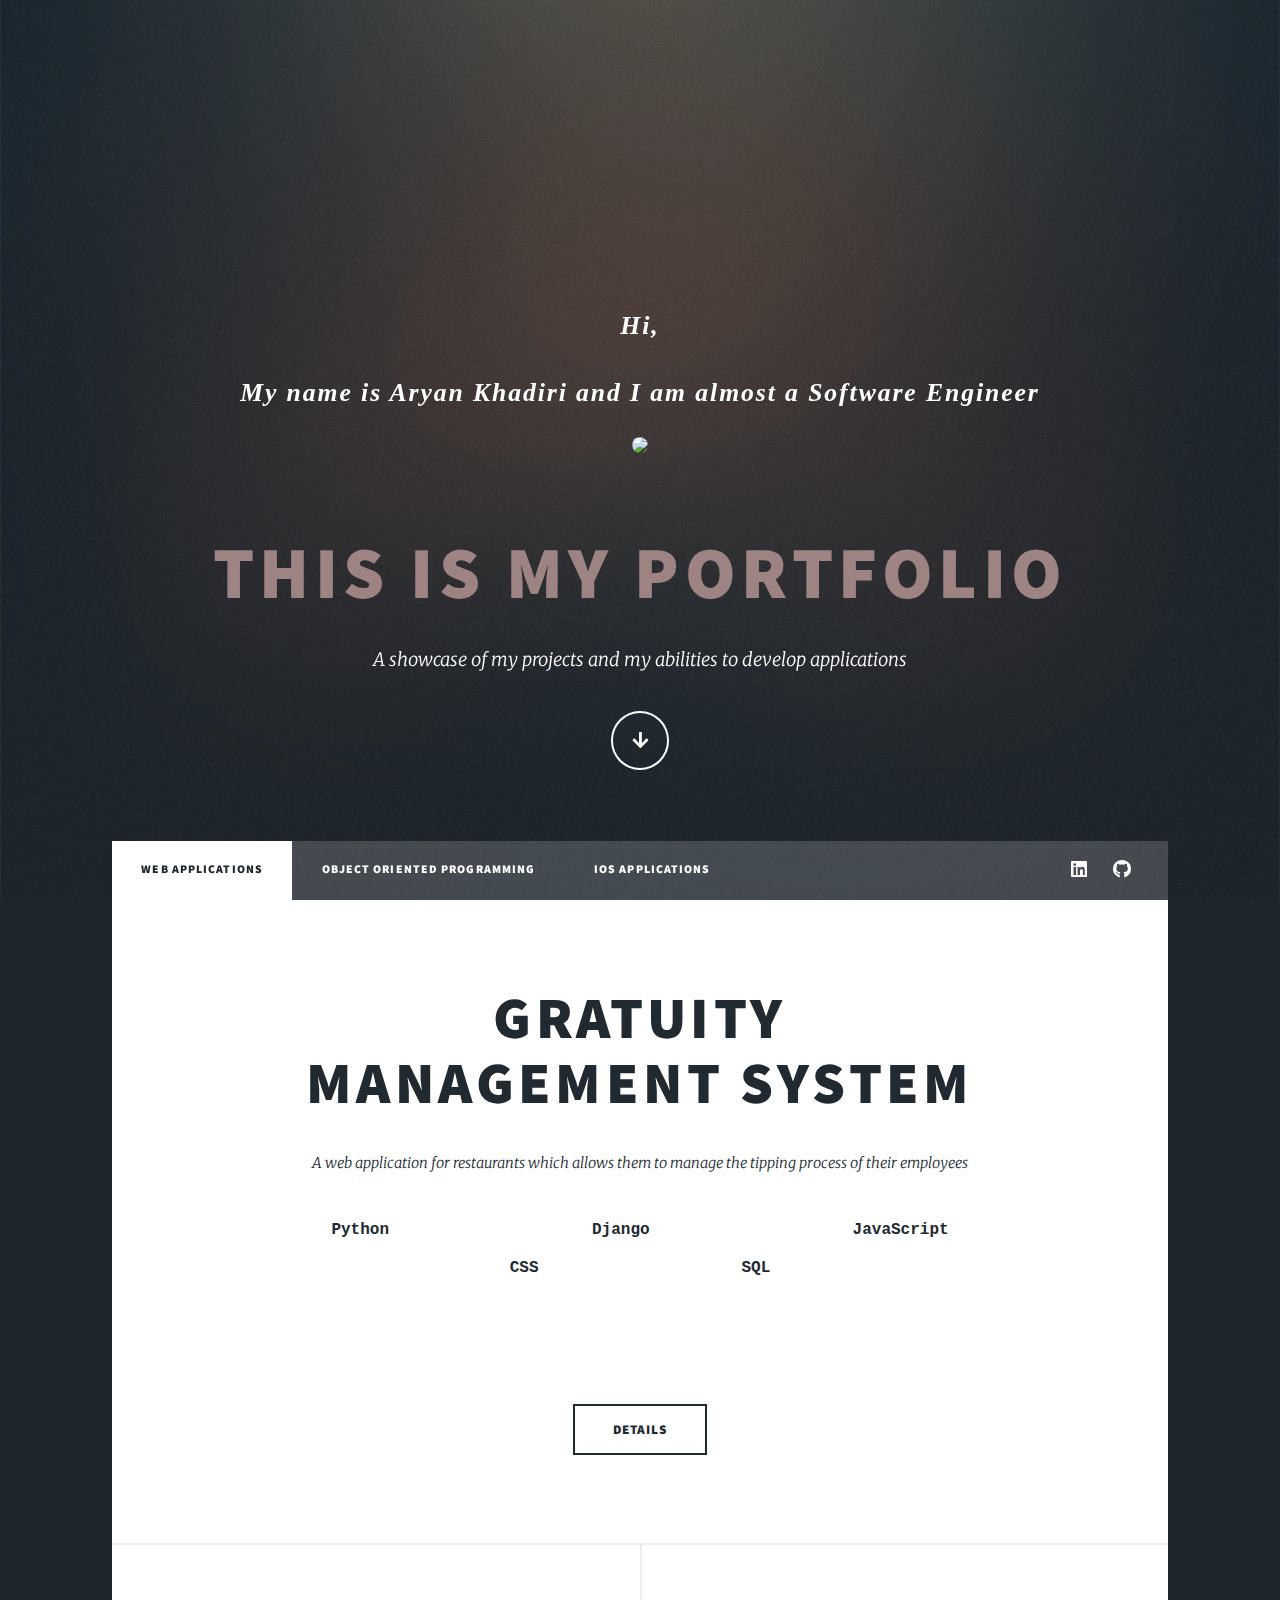
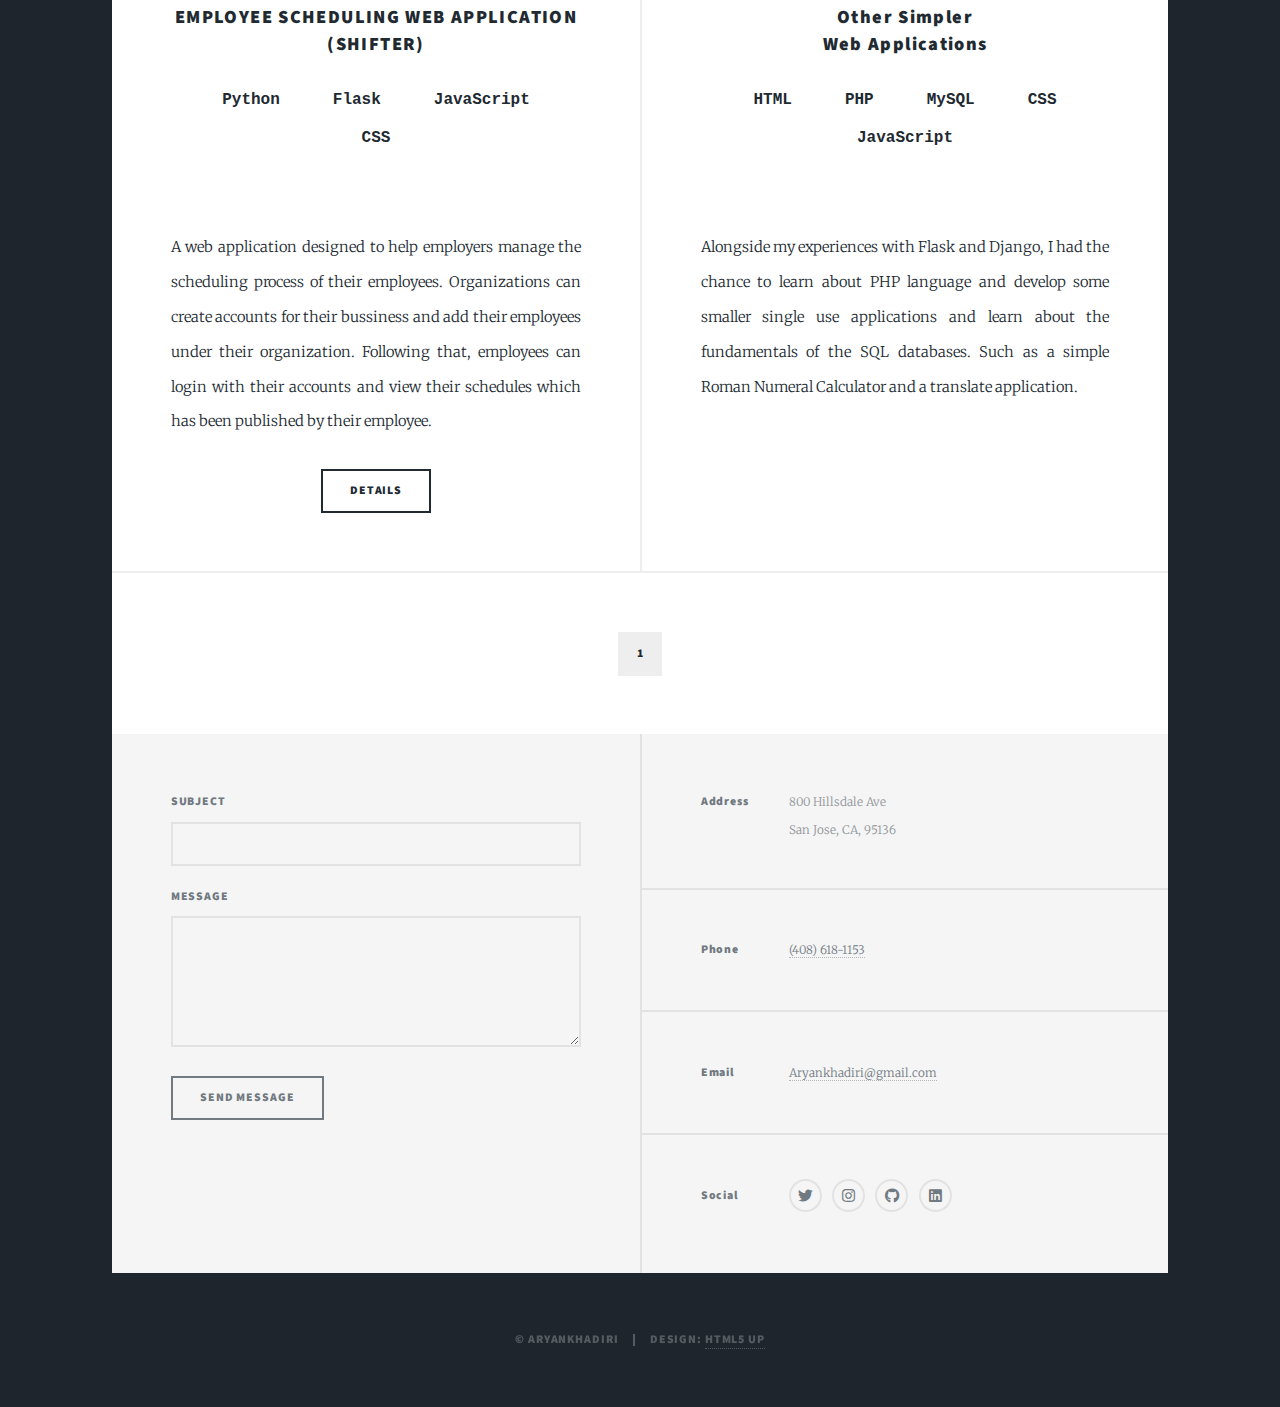
==== commit 64b7b383: "commented the about me section" ====
--- a/index.html
+++ b/index.html
@@ -40,8 +40,8 @@
 						<ul class="links">
 							<li class="active"><a href="index.html#header">Web Applications</a></li>
 							<li><a href="OOP.html#header">Object Oriented Programming</a></li>
-							<li><a href="IOSapplications.html">IOS Applications</a></li>
-							<li><a href="">About me</a></li>
+							<li><a href="IOSapplications.html#header">IOS Applications</a></li>
+							<!--<li><a href="">About me</a></li>-->
 						</ul>
 						<ul class="icons">
 							<li><a href="https://www.linkedin.com/in/aryan-khadiri-347576a7/" class="icon brands fa-linkedin" target="true"><span class="label">LinkedIn</span></a></li>
